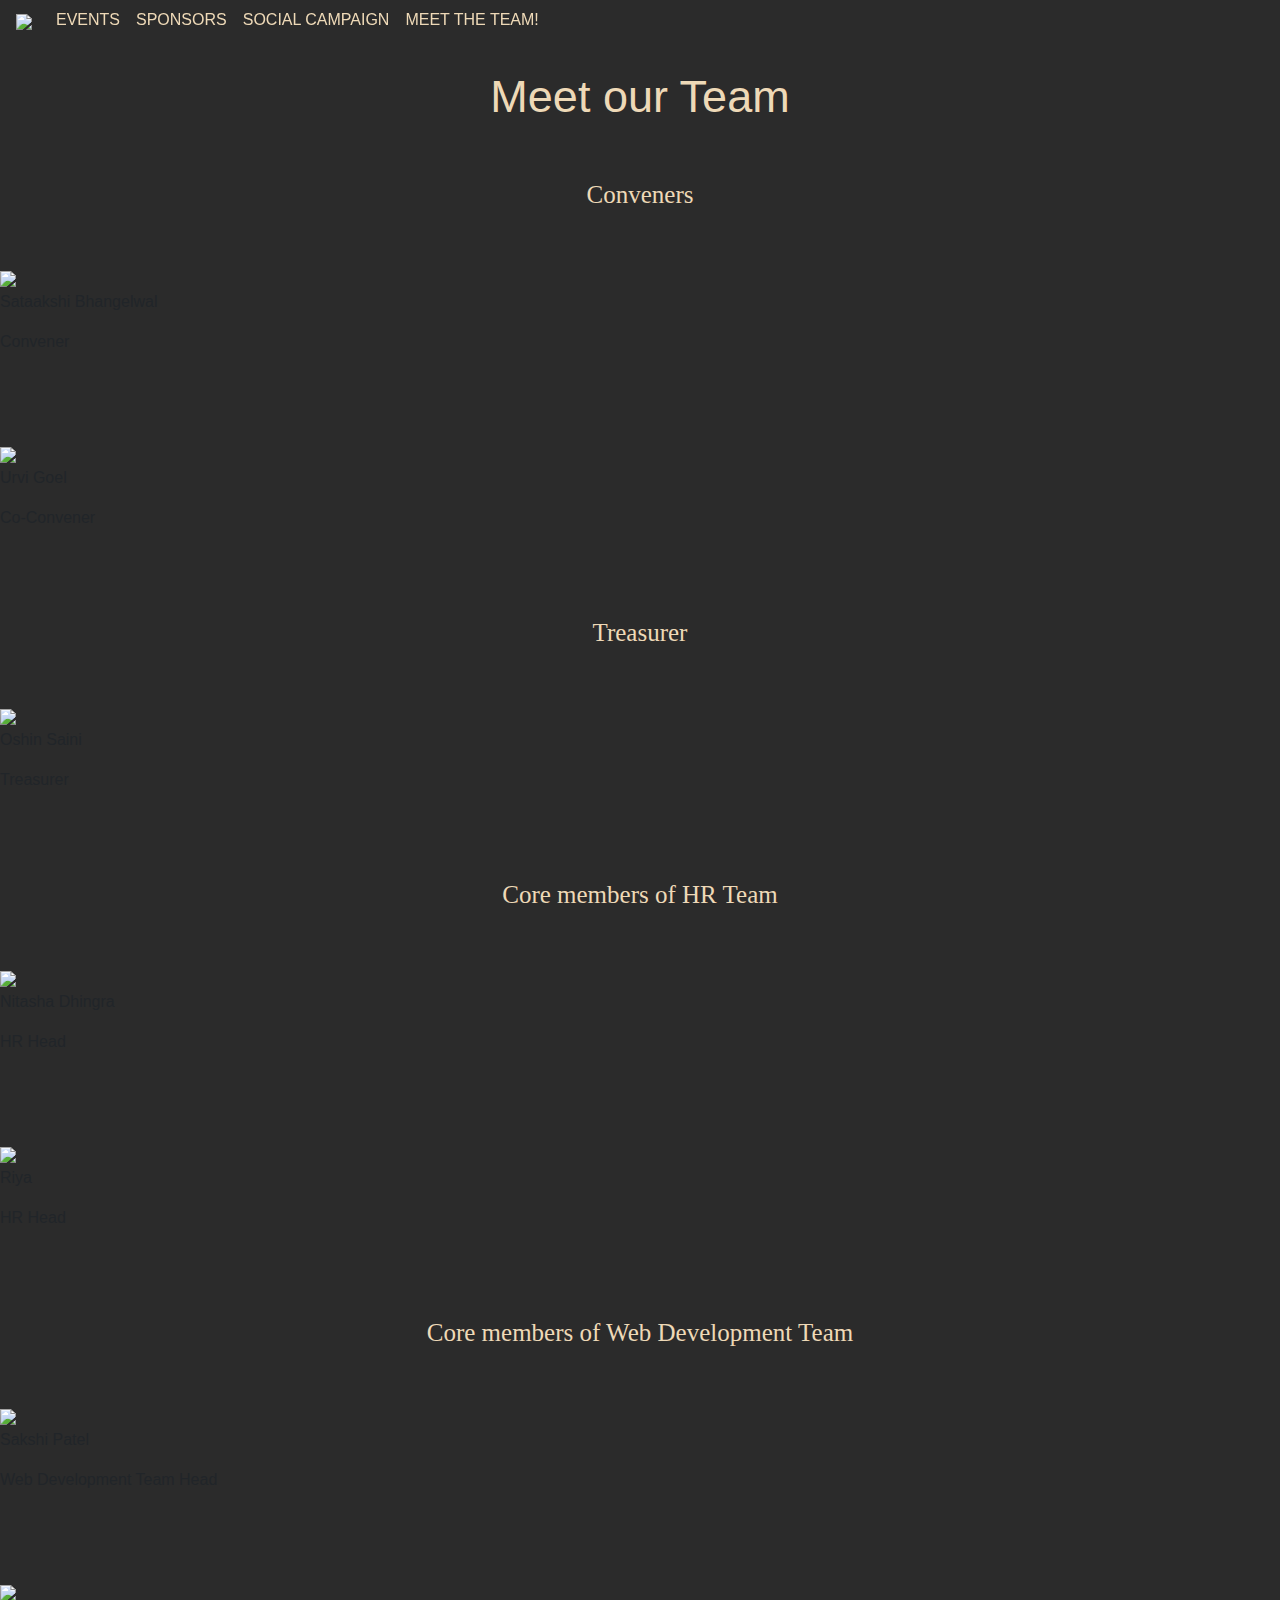
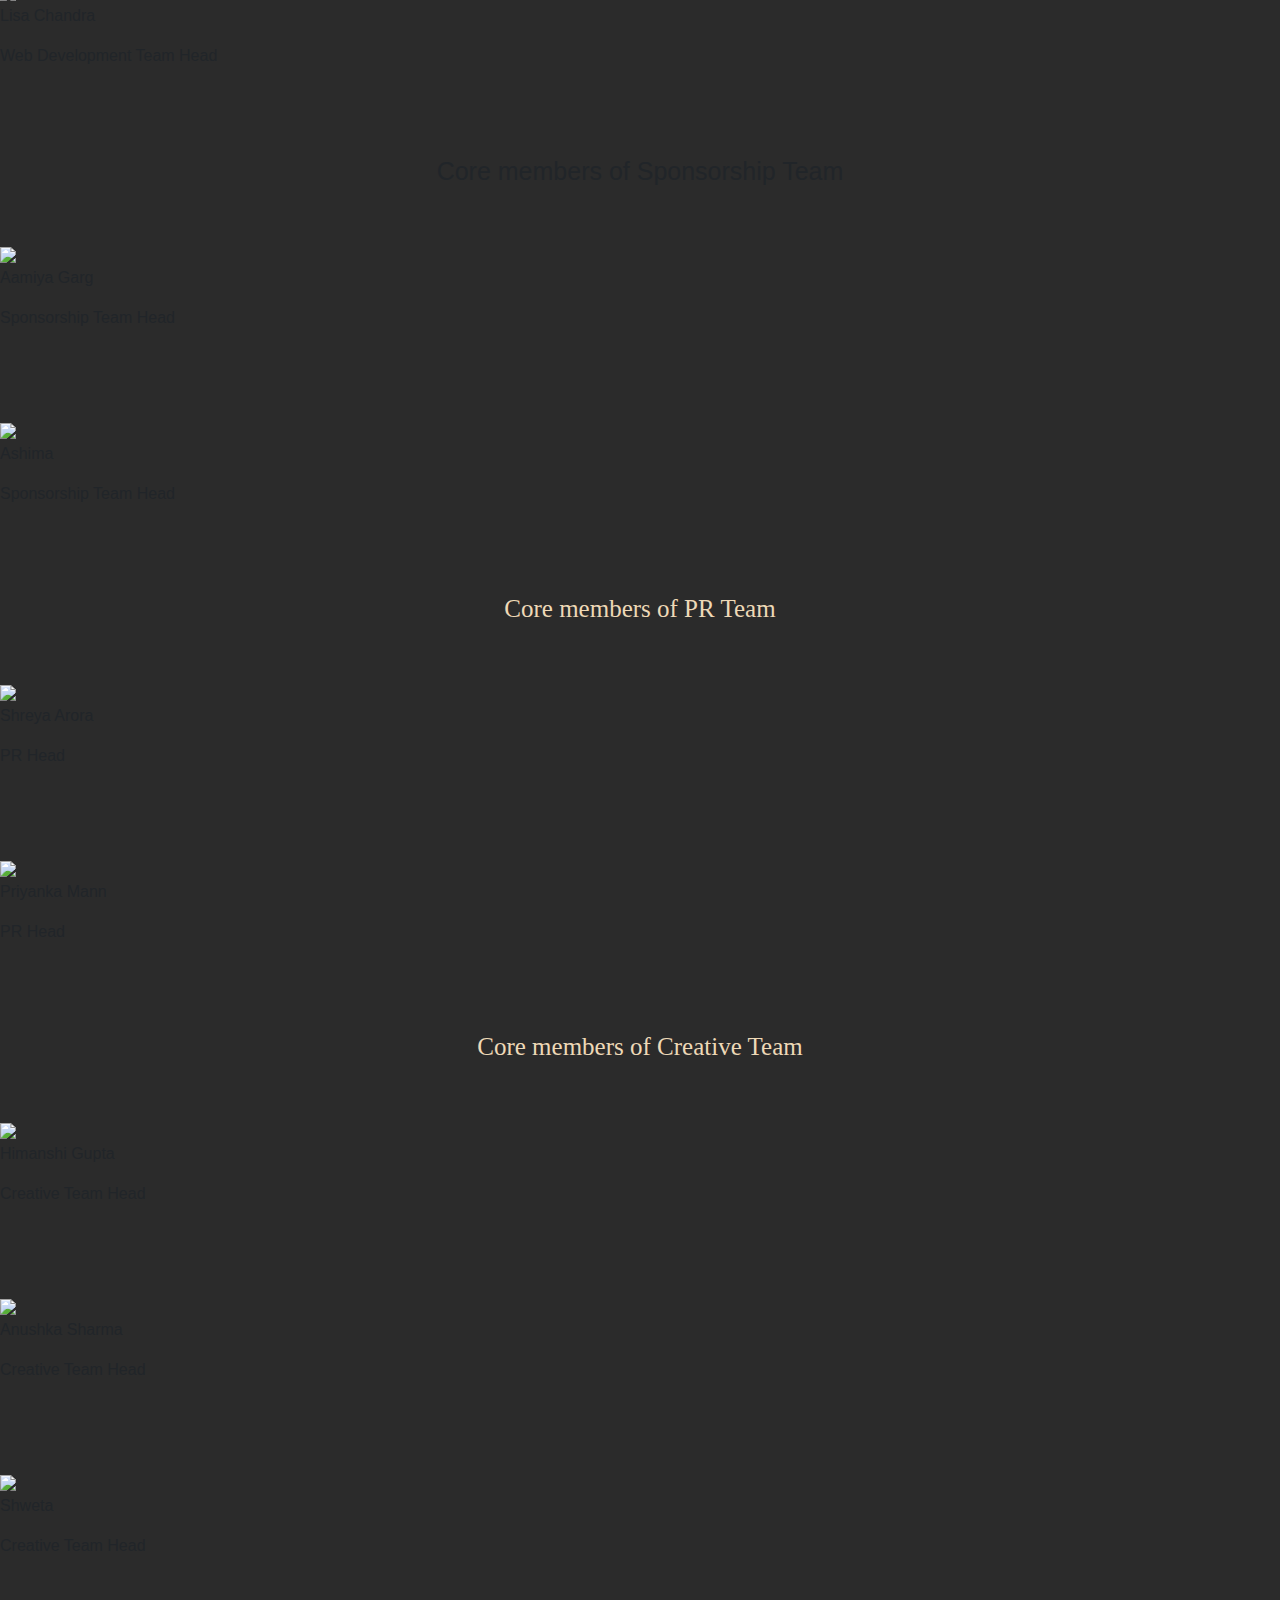
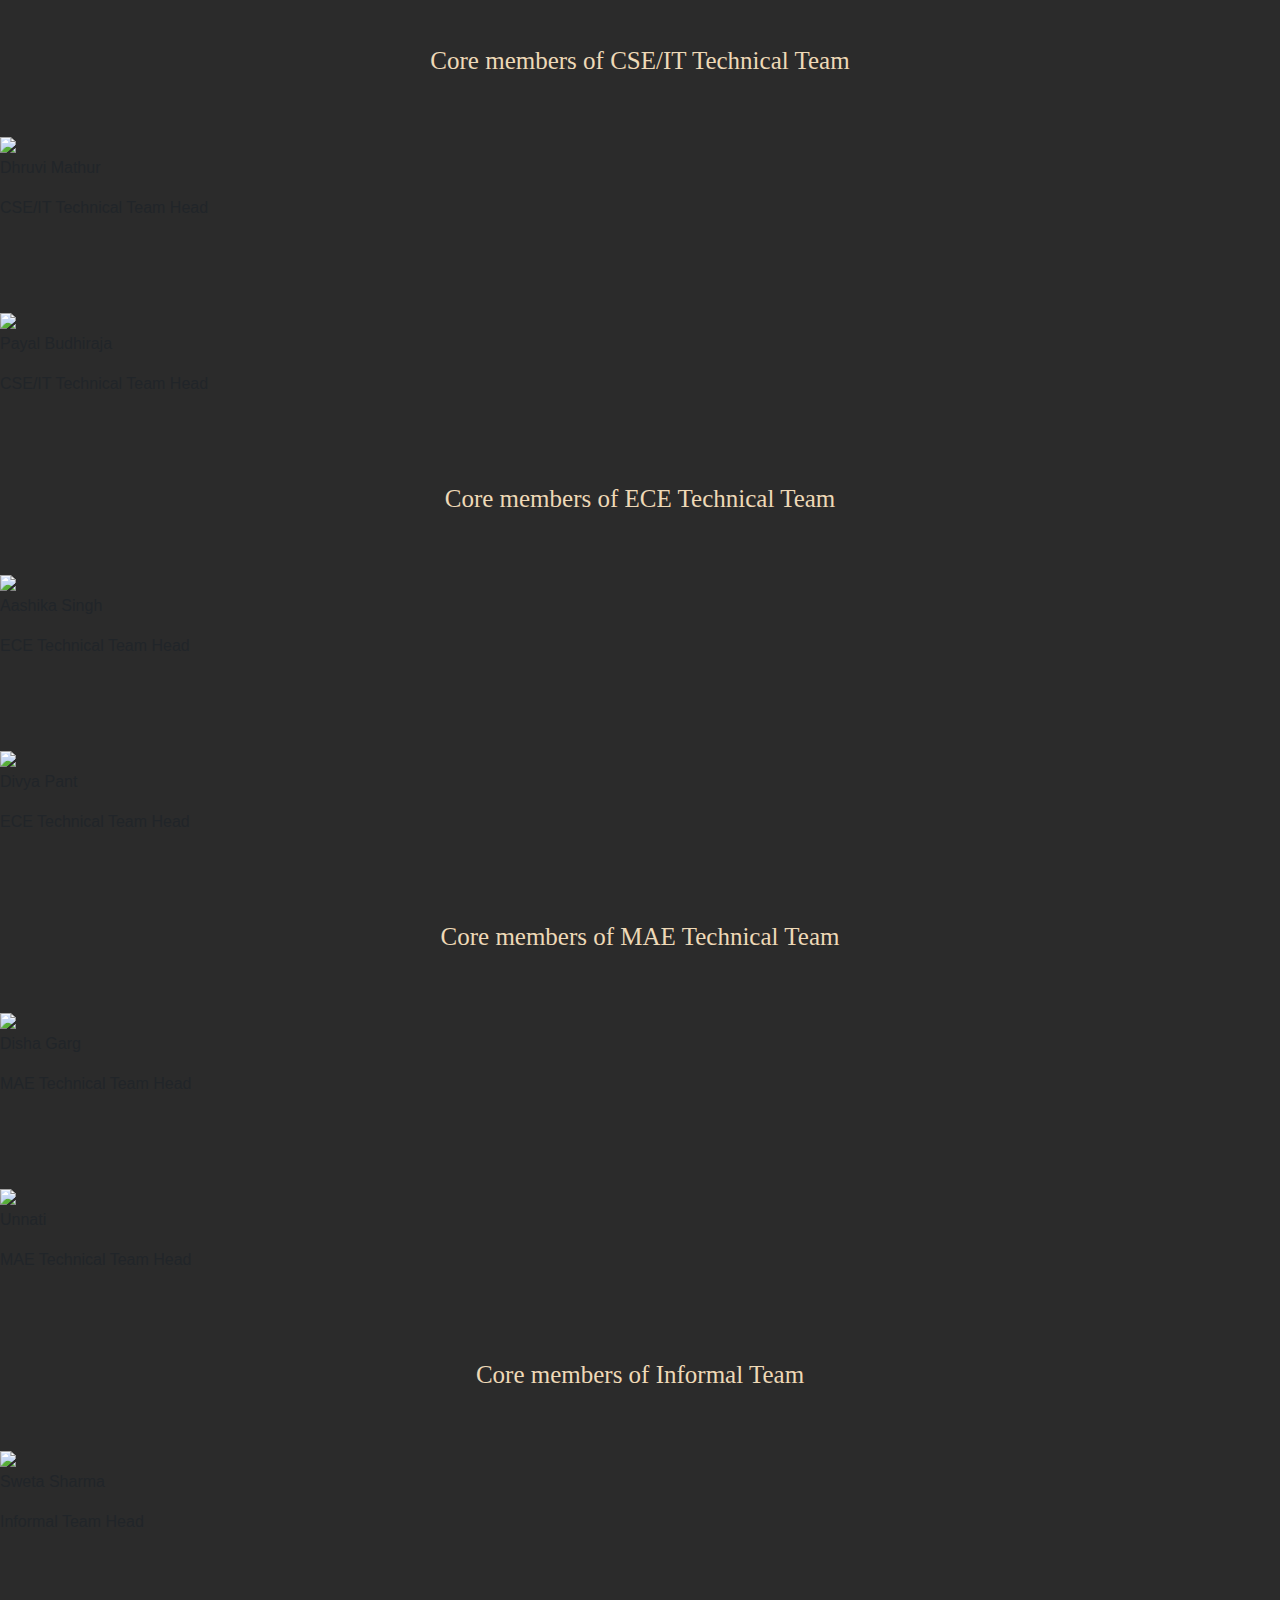
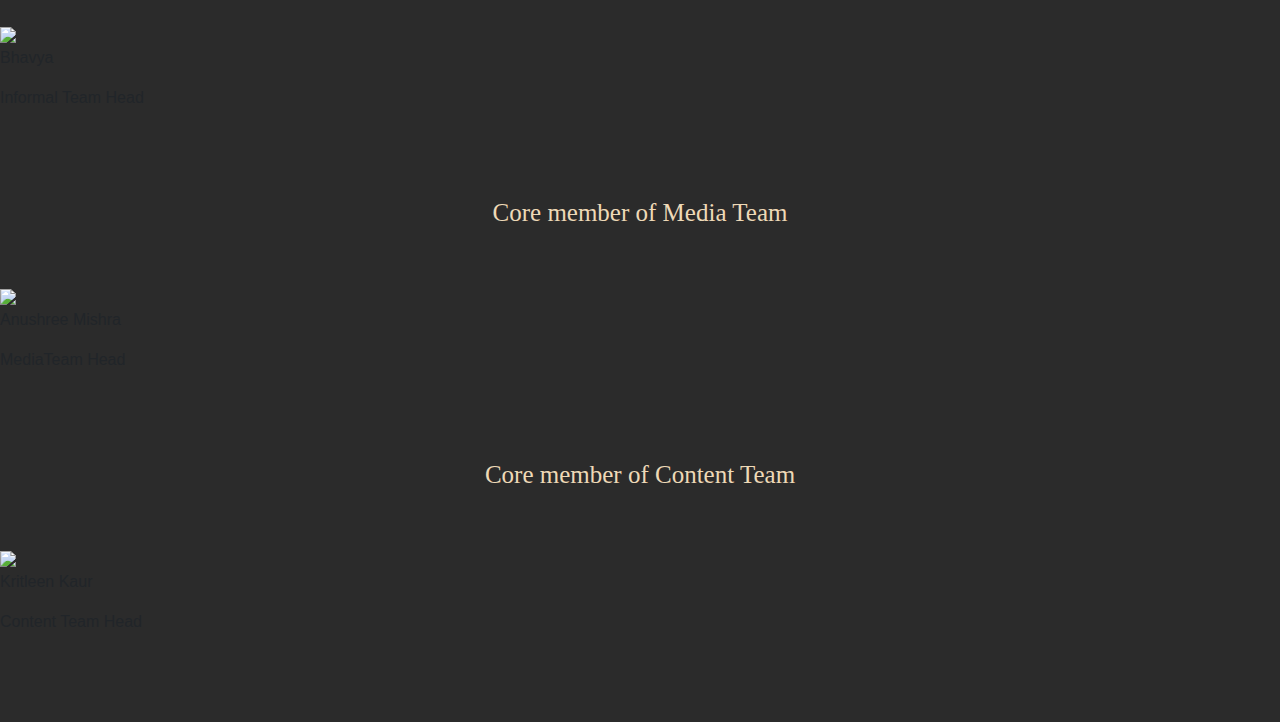
==== innerve-front-page-master/final-innerve/combined-Nikita-Amisha/MeetOurTeam/index.html @ 99c41684 "Update index.html" ====
<!DOCTYPE html>
<html lang="en" dir="ltr">

<head>
    <meta charset="utf-8">
    <meta name="viewport" content="width=device-width, initial-scale=1">
    <title>Innerve-2020</title>

    <link rel="stylesheet" href="public/meetourteam/css/base.css">
    <link rel="stylesheet" href="https://maxcdn.bootstrapcdn.com/bootstrap/4.0.0/css/bootstrap.min.css" integrity="sha384-Gn5384xqQ1aoWXA+058RXPxPg6fy4IWvTNh0E263XmFcJlSAwiGgFAW/dAiS6JXm" crossorigin="anonymous">
    <script src="https://code.jquery.com/jquery-3.2.1.slim.min.js" integrity="sha384-KJ3o2DKtIkvYIK3UENzmM7KCkRr/rE9/Qpg6aAZGJwFDMVNA/GpGFF93hXpG5KkN" crossorigin="anonymous"></script>
<script src="https://cdnjs.cloudflare.com/ajax/libs/popper.js/1.12.9/umd/popper.min.js" integrity="sha384-ApNbgh9B+Y1QKtv3Rn7W3mgPxhU9K/ScQsAP7hUibX39j7fakFPskvXusvfa0b4Q" crossorigin="anonymous"></script>
<script src="https://maxcdn.bootstrapcdn.com/bootstrap/4.0.0/js/bootstrap.min.js" integrity="sha384-JZR6Spejh4U02d8jOt6vLEHfe/JQGiRRSQQxSfFWpi1MquVdAyjUar5+76PVCmYl" crossorigin="anonymous"></script>
<link href="https://fonts.googleapis.com/css2?family=Merienda+One&family=Sansita+Swashed:wght@300&display=swap" rel="stylesheet">
    <link rel="stylesheet" href="./public/navbar/css/nav.css">
</head>

<body style="background-color: #2b2b2b">

    <nav id="mainNavbar" class="navbar navbar-dark navbar-expand-xl py-0 fixed-top">
        <!-- <a href="#" class="navbar-brand">CANDY</a> -->
        <a href="./landing.html" class="navbar-brand logo">
            <img src="./public/navbar/img/innerve_logo.png">
        </a>
        <button class="navbar-toggler" data-toggle="collapse" data-target="#navLinks" aria-label="Toggle navigation">
            <span class="navbar-toggler-icon"></span>
        </button>
        <div class="collapse navbar-collapse" id="navLinks">
            <ul class="navbar-nav">
                <li class="nav-item">
                    <a href="./events.html" class="nav-link" style="color: #eed9b7">EVENTS</a>
                </li>
                <!-- <li class="nav-item">
            <a href="/register" class="nav-link"  style="color: #eed9b7">REGISTER</a>
          </li>
          <li class="nav-item">
            <a href="/gallery" class="nav-link"  style="color: #eed9b7">GALLERY</a>
          </li> -->
                <li class="nav-item">
                    <a href="./sponsors.html" class="nav-link" style="color: #eed9b7">SPONSORS</a>
                </li>
                <!-- <li class="nav-item">
            <a href="/schedule" class="nav-link"  style="color: #eed9b7">SCHEDULE</a>
          </li> -->
                <li class="nav-item">
                    <a href="./social-campaign.html" class="nav-link" style="color: #eed9b7">SOCIAL CAMPAIGN</a>
                </li>
                <li class="nav-item">
                    <a href="./meet-the-team.html" class="nav-link" style="color: #eed9b7">MEET THE TEAM!</a>
                </li>
            </ul>
        </div>
    </nav>

<h1 style="font-size: 45px; color: #eed9b7; margin-top: 70px; text-align: center">Meet our Team</h1><br><br>
<h1 style="font-size: 25px; color: #eed9b7; font-family: 'Merienda One', cursive; text-align: center">Conveners</h1><br><br>



<div id="f1_container">
<div id="f1_card" class="shadow">
  <div class="front face">
    <img style="width: 250; height: 350px; background-position: center" src="public/meetourteam/img/1.jpg"/>
  </div>
  <div class="back face center">
    <p>Sataakshi Bhangelwal</p>
    <p>Convener</p>
  </div>
</div>
</div>
<br><br><br>
<div id="f1_container">
<div id="f1_card" class="shadow">
  <div class="front face">
    <img style="width: 250; height: 350px; background-position: center" src="public/meetourteam/img/2.JPG"/>
  </div>
  <div class="back face center">
    <p>Urvi Goel</p>
    <p>Co-Convener</p>
  </div>
</div>
</div>
<br><br><br>
<h1 style="font-size: 25px; color: #eed9b7; font-family: 'Merienda One', cursive;  text-align: center">Treasurer</h1><br><br>

<div id="f1_container">
<div id="f1_card" class="shadow">
  <div class="front face">
    <img style="width: 250; height: 350px; background-position: center" src="public/meetourteam/img/6.jpg"/>
  </div>
  <div class="back face center">
    <p>Oshin Saini</p>
    <p>Treasurer</p>
  </div>
</div>
</div>
<br><br><br>
<h1 style="font-size: 25px; color: #eed9b7; font-family: 'Merienda One', cursive;  text-align: center">Core members of HR Team</h1><br><br>
<div id="f1_container">
<div id="f1_card" class="shadow">
  <div class="front face">
    <img style="width: 250; height: 350px; background-position: center" src="public/meetourteam/img/5.jpg"/>
  </div>
  <div class="back face center">
    <p>Nitasha Dhingra</p>
    <p>HR Head</p>
  </div>
</div>
</div>
<br><br><br>
<div id="f1_container">
<div id="f1_card" class="shadow">
  <div class="front face">
    <img style="width: 250; height: 350px; background-position: center" src="public/meetourteam/img/7.jpg"/>
  </div>
  <div class="back face center">
    <p>Riya</p>
    <p>HR Head</p>
  </div>
</div>
</div>
<br><br><br>
<h1 style="font-size: 25px; color: #eed9b7; font-family: 'Merienda One', cursive;  text-align: center">Core members of Web Development Team</h1><br><br>
<div id="f1_container">
<div id="f1_card" class="shadow">
  <div class="front face">
    <img style="width: 250; height: 350px; background-position: center" src="public/meetourteam/img/01.jpg"/>
  </div>
  <div class="back face center">
    <p>Sakshi Patel</p>
    <p>Web Development Team Head</p>
  </div>
</div>
</div>
<br><br><br>
<div id="f1_container">
<div id="f1_card" class="shadow">
  <div class="front face">
    <img style="width: 250; height: 350px; background-position: center" src="public/meetourteam/img/4.jpeg"/>
  </div>
  <div class="back face center">
    <p>Lisa Chandra</p>
    <p>Web Development Team Head</p>
  </div>
</div>
</div>
<br><br><br>
<h1 style="font-size: 25px; color: #eed9b7 font-family: 'Merienda One', cursive; ; text-align: center">Core members of Sponsorship Team</h1><br><br>
<div id="f1_container">
<div id="f1_card" class="shadow">
  <div class="front face">
    <img style="width: 250; height: 350px; background-position: center" src="public/meetourteam/img/10.jpg"/>
  </div>
  <div class="back face center">
    <p>Aamiya Garg</p>
    <p>Sponsorship Team Head</p>
  </div>
</div>
</div>
<br><br><br>
<div id="f1_container">
<div id="f1_card" class="shadow">
  <div class="front face">
    <img style="width: 250; height: 350px; background-position: center" src="public/meetourteam/img/11.jpg"/>
  </div>
  <div class="back face center">
    <p>Ashima</p>
    <p>Sponsorship Team Head</p>
  </div>
</div>
</div>
<br><br><br>
<h1 style="font-size: 25px; color: #eed9b7; font-family: 'Merienda One', cursive;  text-align: center">Core members of PR Team</h1><br><br>
<div id="f1_container">
<div id="f1_card" class="shadow">
  <div class="front face">
    <img style="width: 250; height: 350px; background-position: center" src="public/meetourteam/img/8.jpg"/>
  </div>
  <div class="back face center">
    <p>Shreya Arora</p>
    <p>PR Head</p>
  </div>
</div>
</div>
<br><br><br>
<div id="f1_container">
<div id="f1_card" class="shadow">
  <div class="front face">
    <img style="width: 250; height: 350px; background-position: center" src="public/meetourteam/img/9.jpg"/>
  </div>
  <div class="back face center">
    <p>Priyanka Mann</p>
    <p>PR Head</p>
  </div>
</div>
</div>
<br><br><br>
<h1 style="font-size: 25px; color: #eed9b7; font-family: 'Merienda One', cursive;  text-align: center">Core members of Creative Team</h1><br><br>
<div id="f1_container">
<div id="f1_card" class="shadow">
  <div class="front face">
    <img style="width: 250; height: 350px; background-position: center" src="public/meetourteam/img/16.jpeg"/>
  </div>
  <div class="back face center">
    <p>Himanshi Gupta</p>
    <p>Creative Team Head</p>
  </div>
</div>
</div>
<br><br><br>
<div id="f1_container">
<div id="f1_card" class="shadow">
  <div class="front face">
    <img style="width: 250; height: 350px; background-position: center" src="public/meetourteam/img/14.jpg"/>
  </div>
  <div class="back face center">
    <p>Anushka Sharma</p>
    <p>Creative Team Head</p>
  </div>
</div>
</div>
<br><br><br>
<div id="f1_container">
<div id="f1_card" class="shadow">
  <div class="front face">
    <img style="width: 250; height: 350px; background-position: center" src="public/meetourteam/img/15.jpg"/>
  </div>
  <div class="back face center">
    <p>Shweta</p>
    <p>Creative Team Head</p>
  </div>
</div>
</div>
<br><br><br>
<h1 style="font-size: 25px; color: #eed9b7; font-family: 'Merienda One', cursive;  text-align: center">Core members of CSE/IT Technical Team</h1><br><br>
<div id="f1_container">
<div id="f1_card" class="shadow">
  <div class="front face">
    <img style="width: 250; height: 350px; background-position: center" src="public/meetourteam/img/17.jpeg"/>
  </div>
  <div class="back face center">
    <p>Dhruvi Mathur</p>
    <p>CSE/IT Technical Team Head</p>
  </div>
</div>
</div>
<br><br><br>

<div id="f1_container">
<div id="f1_card" class="shadow">
  <div class="front face">
    <img style="width: 250; height: 350px; background-position: center" src="public/meetourteam/img/18.jpg"/>
  </div>
  <div class="back face center">
    <p>Payal Budhiraja</p>
    <p>CSE/IT Technical Team Head</p>
  </div>
</div>
</div>
<br><br><br>
<h1 style="font-size: 25px; color: #eed9b7; font-family: 'Merienda One', cursive;  text-align: center">Core members of ECE Technical Team</h1><br><br>

<div id="f1_container">
<div id="f1_card" class="shadow">
  <div class="front face">
    <img style="width: 250; height: 350px; background-position: center" src="public/meetourteam/img/20.jpg"/>
  </div>
  <div class="back face center">
    <p>Aashika Singh</p>
    <p>ECE Technical Team Head</p>
  </div>
</div>
</div>
<br><br><br>
<div id="f1_container">
<div id="f1_card" class="shadow">
  <div class="front face">
    <img style="width: 250; height: 350px; background-position: center" src="public/meetourteam/img/19.jpg"/>
  </div>
  <div class="back face center">
    <p>Divya Pant</p>
    <p>ECE Technical Team Head</p>
  </div>
</div>
</div>
<br><br><br>
<h1 style="font-size: 25px; color: #eed9b7; font-family: 'Merienda One', cursive;  text-align: center">Core members of MAE Technical Team</h1><br><br>
<div id="f1_container">
<div id="f1_card" class="shadow">
  <div class="front face">
    <img style="width: 250; height: 350px; background-position: center" src="public/meetourteam/img/21.jpg"/>
  </div>
  <div class="back face center">
    <p>Disha Garg</p>
    <p>MAE Technical Team Head</p>
  </div>
</div>
</div>
<br><br><br>
<div id="f1_container">
<div id="f1_card" class="shadow">
  <div class="front face">
    <img style="width: 250; height: 350px; background-position: center" src="public/meetourteam/img/22.jpg"/>
  </div>
  <div class="back face center">
    <p>Unnati</p>
    <p>MAE Technical Team Head</p>
  </div>
</div>
</div>
<br><br><br>
<h1 style="font-size: 25px; color: #eed9b7; font-family: 'Merienda One', cursive;  text-align: center">Core members of Informal Team</h1><br><br>
<div id="f1_container">
<div id="f1_card" class="shadow">
  <div class="front face">
    <img style="width: 250; height: 350px; background-position: center" src="public/meetourteam/img/12.jpg"/>
  </div>
  <div class="back face center">
    <p>Sweta Sharma</p>
    <p>Informal Team Head</p>
  </div>
</div>
</div>
<br><br><br>
<div id="f1_container">
<div id="f1_card" class="shadow">
  <div class="front face">
    <img style="width: 250; height: 350px; background-position: center" src="public/meetourteam/img/13.JPG"/>
  </div>
  <div class="back face center">
    <p>Bhavya</p>
    <p>Informal Team Head</p>
  </div>
</div>
</div>
<br><br><br>
<h1 style="font-size: 25px; color: #eed9b7; font-family: 'Merienda One', cursive;  text-align: center">Core member of Media Team</h1><br><br>
<div id="f1_container">
<div id="f1_card" class="shadow">
  <div class="front face">
    <img style="width: 250; height: 350px; background-position: center" src="public/meetourteam/img/24.jpeg"/>
  </div>
  <div class="back face center">
    <p>Anushree Mishra</p>
    <p>MediaTeam Head</p>
  </div>
</div>
</div>
<br><br><br>
<h1 style="font-size: 25px; color: #eed9b7; font-family: 'Merienda One', cursive;  text-align: center">Core member of Content Team</h1><br><br>
<div id="f1_container">
<div id="f1_card" class="shadow">
  <div class="front face">
    <img style="width: 250; height: 350px; background-position: center" src="public/meetourteam/img/23.jpg"/>
  </div>
  <div class="back face center">
    <p>Kritleen Kaur</p>
    <p>Content Team Head</p>
  </div>
</div>
</div>
<br><br><br>


</body>

</html>
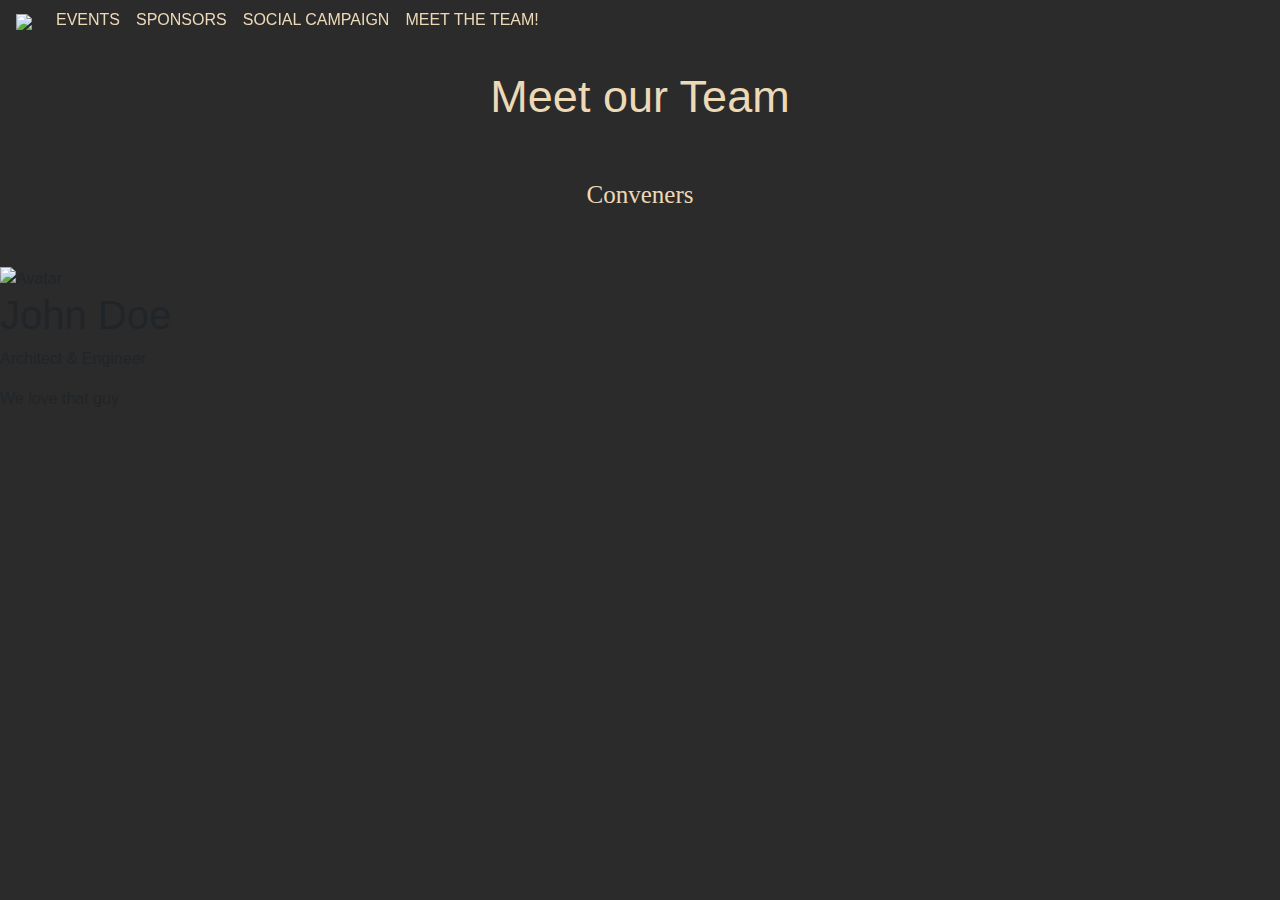
==== commit d28be641: "Update index.html" ====
--- a/innerve-front-page-master/final-innerve/combined-Nikita-Amisha/MeetOurTeam/index.html
+++ b/innerve-front-page-master/final-innerve/combined-Nikita-Amisha/MeetOurTeam/index.html
@@ -55,313 +55,18 @@
 <h1 style="font-size: 45px; color: #eed9b7; margin-top: 70px; text-align: center">Meet our Team</h1><br><br>
 <h1 style="font-size: 25px; color: #eed9b7; font-family: 'Merienda One', cursive; text-align: center">Conveners</h1><br><br>
 
-
-
-<div id="f1_container">
-<div id="f1_card" class="shadow">
-  <div class="front face">
-    <img style="width: 250; height: 350px; background-position: center" src="public/meetourteam/img/1.jpg"/>
-  </div>
-  <div class="back face center">
-    <p>Sataakshi Bhangelwal</p>
-    <p>Convener</p>
+<div class="flip-card">
+  <div class="flip-card-inner">
+    <div class="flip-card-front">
+      <img src="public/meetourteam/img/1.jpg" alt="Avatar" style="width:300px;height:300px;">
+    </div>
+    <div class="flip-card-back">
+      <h1>John Doe</h1>
+      <p>Architect & Engineer</p>
+      <p>We love that guy</p>
+    </div>
   </div>
 </div>
-</div>
-<br><br><br>
-<div id="f1_container">
-<div id="f1_card" class="shadow">
-  <div class="front face">
-    <img style="width: 250; height: 350px; background-position: center" src="public/meetourteam/img/2.JPG"/>
-  </div>
-  <div class="back face center">
-    <p>Urvi Goel</p>
-    <p>Co-Convener</p>
-  </div>
-</div>
-</div>
-<br><br><br>
-<h1 style="font-size: 25px; color: #eed9b7; font-family: 'Merienda One', cursive;  text-align: center">Treasurer</h1><br><br>
-
-<div id="f1_container">
-<div id="f1_card" class="shadow">
-  <div class="front face">
-    <img style="width: 250; height: 350px; background-position: center" src="public/meetourteam/img/6.jpg"/>
-  </div>
-  <div class="back face center">
-    <p>Oshin Saini</p>
-    <p>Treasurer</p>
-  </div>
-</div>
-</div>
-<br><br><br>
-<h1 style="font-size: 25px; color: #eed9b7; font-family: 'Merienda One', cursive;  text-align: center">Core members of HR Team</h1><br><br>
-<div id="f1_container">
-<div id="f1_card" class="shadow">
-  <div class="front face">
-    <img style="width: 250; height: 350px; background-position: center" src="public/meetourteam/img/5.jpg"/>
-  </div>
-  <div class="back face center">
-    <p>Nitasha Dhingra</p>
-    <p>HR Head</p>
-  </div>
-</div>
-</div>
-<br><br><br>
-<div id="f1_container">
-<div id="f1_card" class="shadow">
-  <div class="front face">
-    <img style="width: 250; height: 350px; background-position: center" src="public/meetourteam/img/7.jpg"/>
-  </div>
-  <div class="back face center">
-    <p>Riya</p>
-    <p>HR Head</p>
-  </div>
-</div>
-</div>
-<br><br><br>
-<h1 style="font-size: 25px; color: #eed9b7; font-family: 'Merienda One', cursive;  text-align: center">Core members of Web Development Team</h1><br><br>
-<div id="f1_container">
-<div id="f1_card" class="shadow">
-  <div class="front face">
-    <img style="width: 250; height: 350px; background-position: center" src="public/meetourteam/img/01.jpg"/>
-  </div>
-  <div class="back face center">
-    <p>Sakshi Patel</p>
-    <p>Web Development Team Head</p>
-  </div>
-</div>
-</div>
-<br><br><br>
-<div id="f1_container">
-<div id="f1_card" class="shadow">
-  <div class="front face">
-    <img style="width: 250; height: 350px; background-position: center" src="public/meetourteam/img/4.jpeg"/>
-  </div>
-  <div class="back face center">
-    <p>Lisa Chandra</p>
-    <p>Web Development Team Head</p>
-  </div>
-</div>
-</div>
-<br><br><br>
-<h1 style="font-size: 25px; color: #eed9b7 font-family: 'Merienda One', cursive; ; text-align: center">Core members of Sponsorship Team</h1><br><br>
-<div id="f1_container">
-<div id="f1_card" class="shadow">
-  <div class="front face">
-    <img style="width: 250; height: 350px; background-position: center" src="public/meetourteam/img/10.jpg"/>
-  </div>
-  <div class="back face center">
-    <p>Aamiya Garg</p>
-    <p>Sponsorship Team Head</p>
-  </div>
-</div>
-</div>
-<br><br><br>
-<div id="f1_container">
-<div id="f1_card" class="shadow">
-  <div class="front face">
-    <img style="width: 250; height: 350px; background-position: center" src="public/meetourteam/img/11.jpg"/>
-  </div>
-  <div class="back face center">
-    <p>Ashima</p>
-    <p>Sponsorship Team Head</p>
-  </div>
-</div>
-</div>
-<br><br><br>
-<h1 style="font-size: 25px; color: #eed9b7; font-family: 'Merienda One', cursive;  text-align: center">Core members of PR Team</h1><br><br>
-<div id="f1_container">
-<div id="f1_card" class="shadow">
-  <div class="front face">
-    <img style="width: 250; height: 350px; background-position: center" src="public/meetourteam/img/8.jpg"/>
-  </div>
-  <div class="back face center">
-    <p>Shreya Arora</p>
-    <p>PR Head</p>
-  </div>
-</div>
-</div>
-<br><br><br>
-<div id="f1_container">
-<div id="f1_card" class="shadow">
-  <div class="front face">
-    <img style="width: 250; height: 350px; background-position: center" src="public/meetourteam/img/9.jpg"/>
-  </div>
-  <div class="back face center">
-    <p>Priyanka Mann</p>
-    <p>PR Head</p>
-  </div>
-</div>
-</div>
-<br><br><br>
-<h1 style="font-size: 25px; color: #eed9b7; font-family: 'Merienda One', cursive;  text-align: center">Core members of Creative Team</h1><br><br>
-<div id="f1_container">
-<div id="f1_card" class="shadow">
-  <div class="front face">
-    <img style="width: 250; height: 350px; background-position: center" src="public/meetourteam/img/16.jpeg"/>
-  </div>
-  <div class="back face center">
-    <p>Himanshi Gupta</p>
-    <p>Creative Team Head</p>
-  </div>
-</div>
-</div>
-<br><br><br>
-<div id="f1_container">
-<div id="f1_card" class="shadow">
-  <div class="front face">
-    <img style="width: 250; height: 350px; background-position: center" src="public/meetourteam/img/14.jpg"/>
-  </div>
-  <div class="back face center">
-    <p>Anushka Sharma</p>
-    <p>Creative Team Head</p>
-  </div>
-</div>
-</div>
-<br><br><br>
-<div id="f1_container">
-<div id="f1_card" class="shadow">
-  <div class="front face">
-    <img style="width: 250; height: 350px; background-position: center" src="public/meetourteam/img/15.jpg"/>
-  </div>
-  <div class="back face center">
-    <p>Shweta</p>
-    <p>Creative Team Head</p>
-  </div>
-</div>
-</div>
-<br><br><br>
-<h1 style="font-size: 25px; color: #eed9b7; font-family: 'Merienda One', cursive;  text-align: center">Core members of CSE/IT Technical Team</h1><br><br>
-<div id="f1_container">
-<div id="f1_card" class="shadow">
-  <div class="front face">
-    <img style="width: 250; height: 350px; background-position: center" src="public/meetourteam/img/17.jpeg"/>
-  </div>
-  <div class="back face center">
-    <p>Dhruvi Mathur</p>
-    <p>CSE/IT Technical Team Head</p>
-  </div>
-</div>
-</div>
-<br><br><br>
-
-<div id="f1_container">
-<div id="f1_card" class="shadow">
-  <div class="front face">
-    <img style="width: 250; height: 350px; background-position: center" src="public/meetourteam/img/18.jpg"/>
-  </div>
-  <div class="back face center">
-    <p>Payal Budhiraja</p>
-    <p>CSE/IT Technical Team Head</p>
-  </div>
-</div>
-</div>
-<br><br><br>
-<h1 style="font-size: 25px; color: #eed9b7; font-family: 'Merienda One', cursive;  text-align: center">Core members of ECE Technical Team</h1><br><br>
-
-<div id="f1_container">
-<div id="f1_card" class="shadow">
-  <div class="front face">
-    <img style="width: 250; height: 350px; background-position: center" src="public/meetourteam/img/20.jpg"/>
-  </div>
-  <div class="back face center">
-    <p>Aashika Singh</p>
-    <p>ECE Technical Team Head</p>
-  </div>
-</div>
-</div>
-<br><br><br>
-<div id="f1_container">
-<div id="f1_card" class="shadow">
-  <div class="front face">
-    <img style="width: 250; height: 350px; background-position: center" src="public/meetourteam/img/19.jpg"/>
-  </div>
-  <div class="back face center">
-    <p>Divya Pant</p>
-    <p>ECE Technical Team Head</p>
-  </div>
-</div>
-</div>
-<br><br><br>
-<h1 style="font-size: 25px; color: #eed9b7; font-family: 'Merienda One', cursive;  text-align: center">Core members of MAE Technical Team</h1><br><br>
-<div id="f1_container">
-<div id="f1_card" class="shadow">
-  <div class="front face">
-    <img style="width: 250; height: 350px; background-position: center" src="public/meetourteam/img/21.jpg"/>
-  </div>
-  <div class="back face center">
-    <p>Disha Garg</p>
-    <p>MAE Technical Team Head</p>
-  </div>
-</div>
-</div>
-<br><br><br>
-<div id="f1_container">
-<div id="f1_card" class="shadow">
-  <div class="front face">
-    <img style="width: 250; height: 350px; background-position: center" src="public/meetourteam/img/22.jpg"/>
-  </div>
-  <div class="back face center">
-    <p>Unnati</p>
-    <p>MAE Technical Team Head</p>
-  </div>
-</div>
-</div>
-<br><br><br>
-<h1 style="font-size: 25px; color: #eed9b7; font-family: 'Merienda One', cursive;  text-align: center">Core members of Informal Team</h1><br><br>
-<div id="f1_container">
-<div id="f1_card" class="shadow">
-  <div class="front face">
-    <img style="width: 250; height: 350px; background-position: center" src="public/meetourteam/img/12.jpg"/>
-  </div>
-  <div class="back face center">
-    <p>Sweta Sharma</p>
-    <p>Informal Team Head</p>
-  </div>
-</div>
-</div>
-<br><br><br>
-<div id="f1_container">
-<div id="f1_card" class="shadow">
-  <div class="front face">
-    <img style="width: 250; height: 350px; background-position: center" src="public/meetourteam/img/13.JPG"/>
-  </div>
-  <div class="back face center">
-    <p>Bhavya</p>
-    <p>Informal Team Head</p>
-  </div>
-</div>
-</div>
-<br><br><br>
-<h1 style="font-size: 25px; color: #eed9b7; font-family: 'Merienda One', cursive;  text-align: center">Core member of Media Team</h1><br><br>
-<div id="f1_container">
-<div id="f1_card" class="shadow">
-  <div class="front face">
-    <img style="width: 250; height: 350px; background-position: center" src="public/meetourteam/img/24.jpeg"/>
-  </div>
-  <div class="back face center">
-    <p>Anushree Mishra</p>
-    <p>MediaTeam Head</p>
-  </div>
-</div>
-</div>
-<br><br><br>
-<h1 style="font-size: 25px; color: #eed9b7; font-family: 'Merienda One', cursive;  text-align: center">Core member of Content Team</h1><br><br>
-<div id="f1_container">
-<div id="f1_card" class="shadow">
-  <div class="front face">
-    <img style="width: 250; height: 350px; background-position: center" src="public/meetourteam/img/23.jpg"/>
-  </div>
-  <div class="back face center">
-    <p>Kritleen Kaur</p>
-    <p>Content Team Head</p>
-  </div>
-</div>
-</div>
-<br><br><br>
-
-
 </body>
 
 </html>
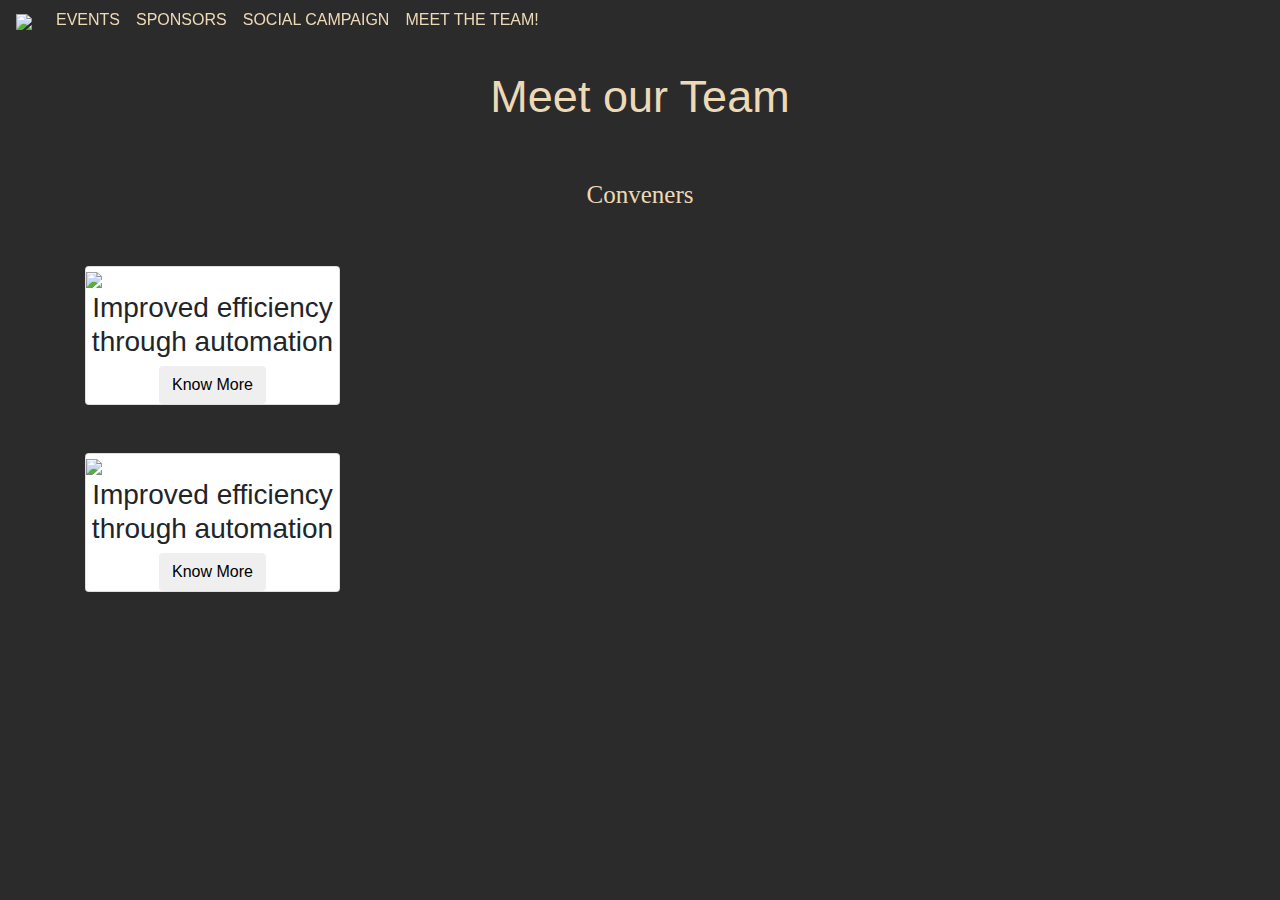
==== commit de277671: "Update index.html" ====
--- a/innerve-front-page-master/final-innerve/combined-Nikita-Amisha/MeetOurTeam/index.html
+++ b/innerve-front-page-master/final-innerve/combined-Nikita-Amisha/MeetOurTeam/index.html
@@ -55,18 +55,53 @@
 <h1 style="font-size: 45px; color: #eed9b7; margin-top: 70px; text-align: center">Meet our Team</h1><br><br>
 <h1 style="font-size: 25px; color: #eed9b7; font-family: 'Merienda One', cursive; text-align: center">Conveners</h1><br><br>
 
-<div class="flip-card">
-  <div class="flip-card-inner">
-    <div class="flip-card-front">
-      <img src="public/meetourteam/img/1.jpg" alt="Avatar" style="width:300px;height:300px;">
+<div class="container">
+<div class="row">
+<div class="col-sm-3">
+      <div class="flip">
+        <div class="card"> 
+          <div class="face front"> 
+            <div class="inner">   
+              <img src="https://images.pexels.com/photos/1023756/pexels-photo-1023756.jpeg?auto=compress&cs=tinysrgb&h=650&w=940">
+            </div>
+          </div> 
+          <div class="face back"> 
+            <div class="inner text-center"> 
+              <h3>Improved efficiency through automation</h3>
+              <button type="button" class="btn btn-default">Know More</button>
+            </div>
+          </div>
+        </div>	 
+      </div>
     </div>
-    <div class="flip-card-back">
-      <h1>John Doe</h1>
-      <p>Architect & Engineer</p>
-      <p>We love that guy</p>
+  
+  </div>
+  </div>
+  <br><br>
+  <div class="container">
+<div class="row">
+<div class="col-sm-3">
+      <div class="flip">
+        <div class="card"> 
+          <div class="face front"> 
+            <div class="inner">   
+              <img src="https://images.pexels.com/photos/1023756/pexels-photo-1023756.jpeg?auto=compress&cs=tinysrgb&h=650&w=940">
+            </div>
+          </div> 
+          <div class="face back"> 
+            <div class="inner text-center"> 
+              <h3>Improved efficiency through automation</h3>
+              <button type="button" class="btn btn-default">Know More</button>
+            </div>
+          </div>
+        </div>	 
+      </div>
     </div>
+  
   </div>
-</div>
+  </div>
+
+<script src="public/meetourteam/js/jav.js"></script>
 </body>
 
 </html>
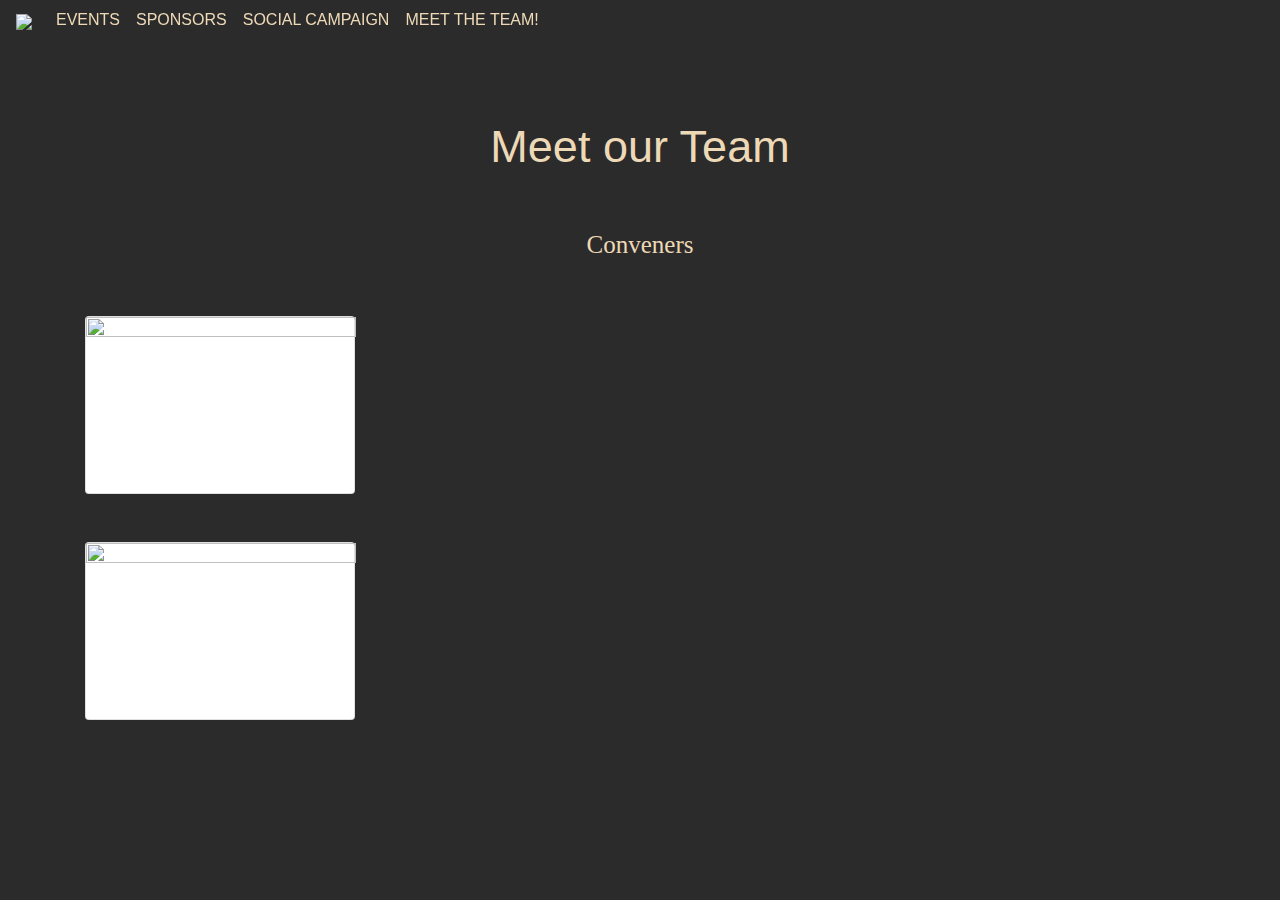
==== commit a6c83d7d: "Update index.html" ====
--- a/innerve-front-page-master/final-innerve/combined-Nikita-Amisha/MeetOurTeam/index.html
+++ b/innerve-front-page-master/final-innerve/combined-Nikita-Amisha/MeetOurTeam/index.html
@@ -6,7 +6,7 @@
     <meta name="viewport" content="width=device-width, initial-scale=1">
     <title>Innerve-2020</title>
 
-    <link rel="stylesheet" href="public/meetourteam/css/base.css">
+    <link rel="stylesheet" href="css/base.css">
     <link rel="stylesheet" href="https://maxcdn.bootstrapcdn.com/bootstrap/4.0.0/css/bootstrap.min.css" integrity="sha384-Gn5384xqQ1aoWXA+058RXPxPg6fy4IWvTNh0E263XmFcJlSAwiGgFAW/dAiS6JXm" crossorigin="anonymous">
     <script src="https://code.jquery.com/jquery-3.2.1.slim.min.js" integrity="sha384-KJ3o2DKtIkvYIK3UENzmM7KCkRr/rE9/Qpg6aAZGJwFDMVNA/GpGFF93hXpG5KkN" crossorigin="anonymous"></script>
 <script src="https://cdnjs.cloudflare.com/ajax/libs/popper.js/1.12.9/umd/popper.min.js" integrity="sha384-ApNbgh9B+Y1QKtv3Rn7W3mgPxhU9K/ScQsAP7hUibX39j7fakFPskvXusvfa0b4Q" crossorigin="anonymous"></script>
@@ -101,7 +101,7 @@
   </div>
   </div>
 
-<script src="public/meetourteam/js/jav.js"></script>
+<script src="js/jav.js"></script>
 </body>
 
 </html>
--- a/innerve-front-page-master/final-innerve/combined-Nikita-Amisha/MeetOurTeam/css/base.css
+++ b/innerve-front-page-master/final-innerve/combined-Nikita-Amisha/MeetOurTeam/css/base.css
@@ -0,0 +1,55 @@
+body{
+  padding-top:50px;
+  background: #555;
+}
+.flip {
+  -webkit-perspective: 800;   
+          perspective: 800;
+        position: relative;
+        text-align: center;
+}
+.flip .card.flipped {
+  -webkit-transform: rotatey(-180deg);
+          transform: rotatey(-180deg);
+}
+.flip .card {
+    width: 270px;
+    height: 178px;
+    -webkit-transform-style: preserve-3d;
+    -webkit-transition: 0.5s;
+    transform-style: preserve-3d;
+    transition: 0.5s;
+    background-color: #fff;
+   
+}
+.flip .card .face {
+  -webkit-backface-visibility: hidden ;
+    backface-visibility: hidden ;
+   z-index: 2;
+}
+.flip .card .front {
+   position: absolute;
+   width: 270px;
+   z-index: 1;
+}
+.flip .card .front img{
+  width: 270px;
+  height: 100%;
+}
+.flip .card .img {
+   position: relaitve;
+   width: 270px;
+   height: 178px;
+   z-index: 1;
+   border: 2px solid #000;
+}
+.flip .card .back {
+  padding-top: 10%;
+  -webkit-transform: rotatey(-180deg);
+          transform: rotatey(-180deg);
+  position: absolute;
+}
+.inner{
+  margin:0px !important;
+  width: 270px;
+}
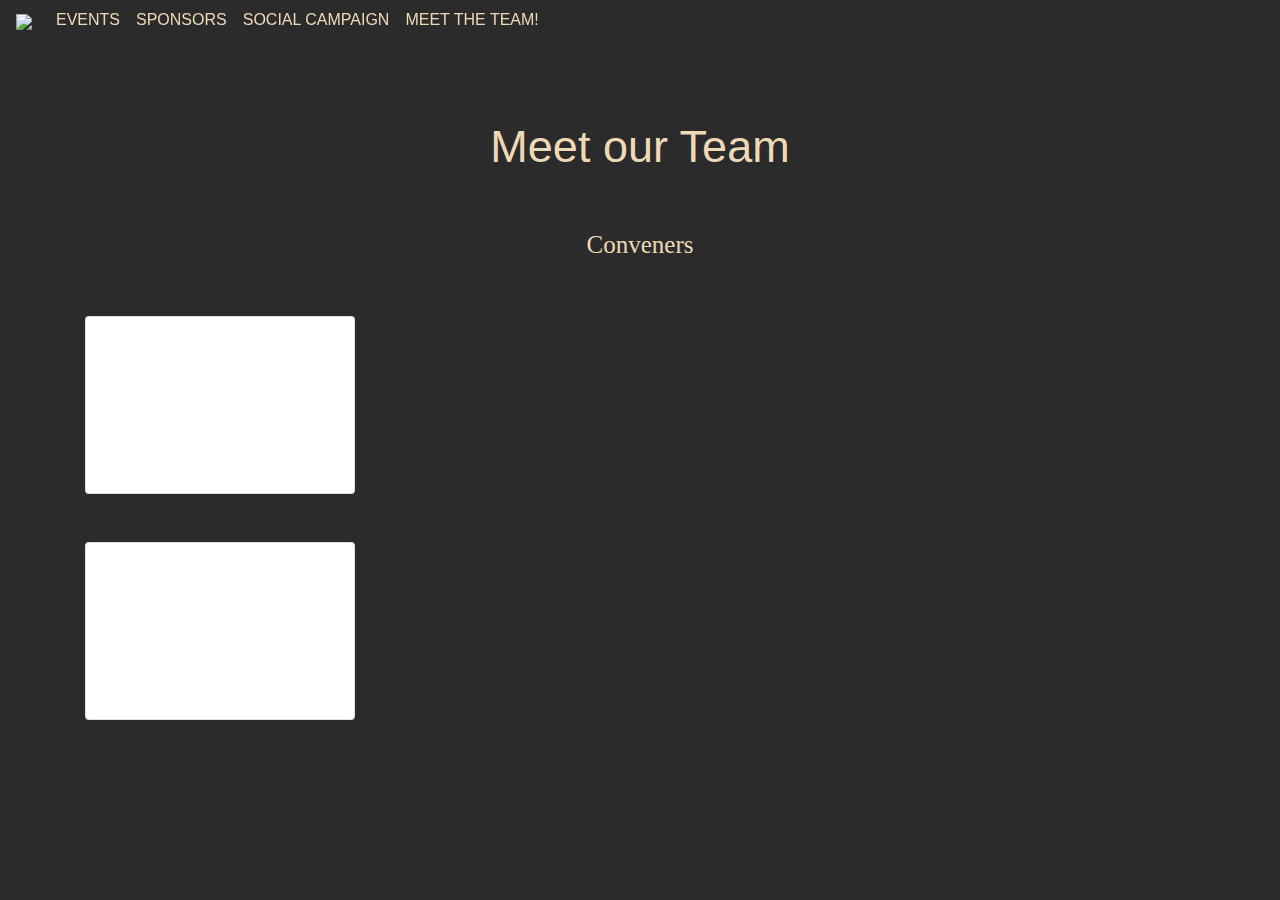
==== commit f47170fd: "Update index.html" ====
--- a/innerve-front-page-master/final-innerve/combined-Nikita-Amisha/MeetOurTeam/index.html
+++ b/innerve-front-page-master/final-innerve/combined-Nikita-Amisha/MeetOurTeam/index.html
@@ -62,7 +62,7 @@
         <div class="card"> 
           <div class="face front"> 
             <div class="inner">   
-              <img src="https://images.pexels.com/photos/1023756/pexels-photo-1023756.jpeg?auto=compress&cs=tinysrgb&h=650&w=940">
+<!--               <img src="https://images.pexels.com/photos/1023756/pexels-photo-1023756.jpeg?auto=compress&cs=tinysrgb&h=650&w=940"> -->
             </div>
           </div> 
           <div class="face back"> 
@@ -85,7 +85,7 @@
         <div class="card"> 
           <div class="face front"> 
             <div class="inner">   
-              <img src="https://images.pexels.com/photos/1023756/pexels-photo-1023756.jpeg?auto=compress&cs=tinysrgb&h=650&w=940">
+<!--               <img src="https://images.pexels.com/photos/1023756/pexels-photo-1023756.jpeg?auto=compress&cs=tinysrgb&h=650&w=940"> -->
             </div>
           </div> 
           <div class="face back"> 
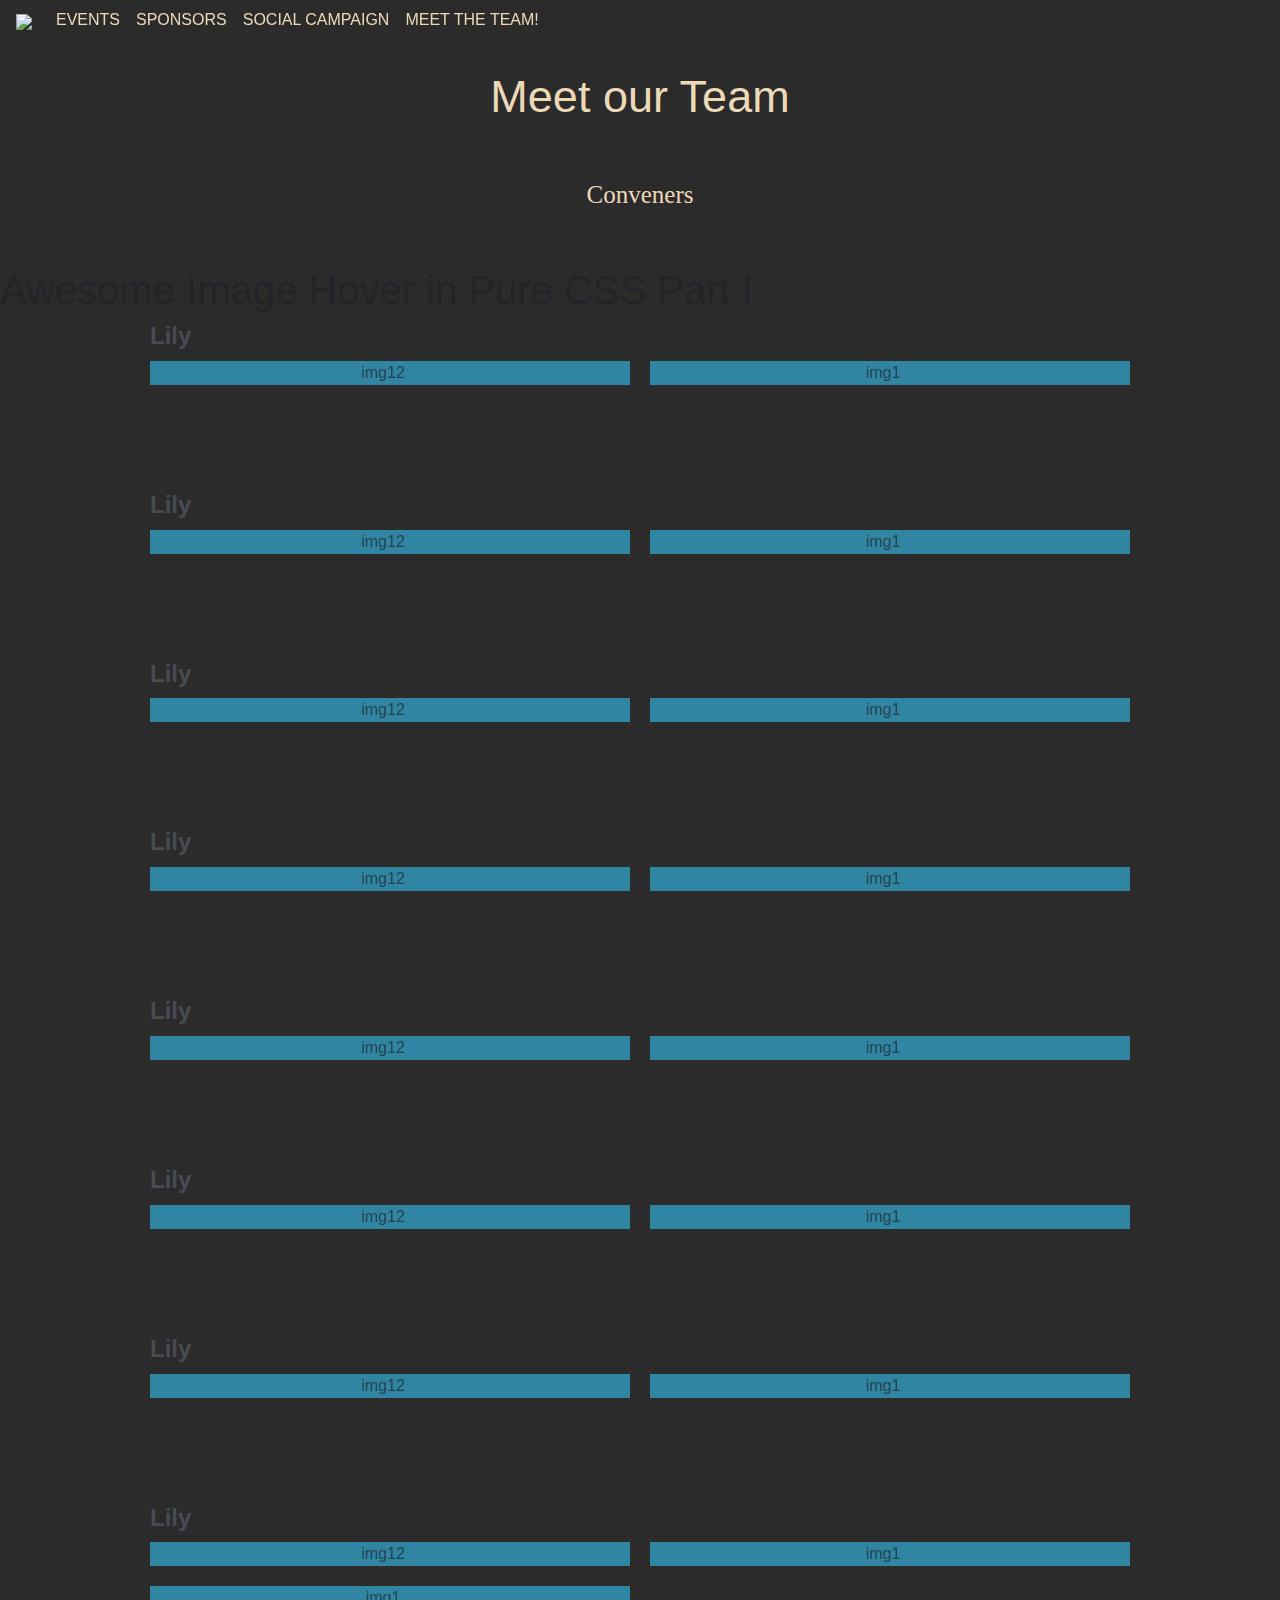
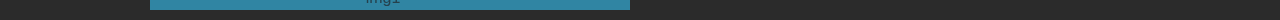
==== commit 74486633: "Rename meet-the-team.html to index.html" ====
--- a/innerve-front-page-master/final-innerve/combined-Nikita-Amisha/MeetOurTeam/index.html
+++ b/innerve-front-page-master/final-innerve/combined-Nikita-Amisha/MeetOurTeam/index.html
@@ -13,6 +13,7 @@
 <script src="https://maxcdn.bootstrapcdn.com/bootstrap/4.0.0/js/bootstrap.min.js" integrity="sha384-JZR6Spejh4U02d8jOt6vLEHfe/JQGiRRSQQxSfFWpi1MquVdAyjUar5+76PVCmYl" crossorigin="anonymous"></script>
 <link href="https://fonts.googleapis.com/css2?family=Merienda+One&family=Sansita+Swashed:wght@300&display=swap" rel="stylesheet">
     <link rel="stylesheet" href="./public/navbar/css/nav.css">
+    <link href='https://fonts.googleapis.com/css?family=Raleway:400,800,300' rel='stylesheet' type='text/css'>
 </head>
 
 <body style="background-color: #2b2b2b">
@@ -55,53 +56,218 @@
 <h1 style="font-size: 45px; color: #eed9b7; margin-top: 70px; text-align: center">Meet our Team</h1><br><br>
 <h1 style="font-size: 25px; color: #eed9b7; font-family: 'Merienda One', cursive; text-align: center">Conveners</h1><br><br>
 
-<div class="container">
-<div class="row">
-<div class="col-sm-3">
-      <div class="flip">
-        <div class="card"> 
-          <div class="face front"> 
-            <div class="inner">   
-<!--               <img src="https://images.pexels.com/photos/1023756/pexels-photo-1023756.jpeg?auto=compress&cs=tinysrgb&h=650&w=940"> -->
+<h1>Awesome Image Hover in Pure CSS Part I</h1>
+<div class="content">
+                <h2>Lily</h2>
+                <div class="grid">
+                    <figure class="effect-lily">
+                        <img src="https://tympanus.net/Development/HoverEffectIdeas/img/12.jpg" alt="img12"/>
+                        <figcaption>
+                            <div>
+                                <h2>Nice <span>Lily</span></h2>
+                                <p>Lily likes to play with crayons and pencils</p>
+                            </div>
+                            <a href="#">View more</a>
+                        </figcaption>           
+                    </figure>
+                    <figure class="effect-lily">
+                        <img src="https://tympanus.net/Development/HoverEffectIdeas/img/1.jpg" alt="img1"/>
+                        <figcaption>
+                            <div>
+                                <h2>Nice <span>Lily</span></h2>
+                                <p>Lily likes to play with crayons and pencils</p>
+                            </div>
+                            <a href="#">View more</a>
+                        </figcaption>           
+                    </figure>
+                </div>
+                
+                
+                 <h2>Lily</h2>
+                <div class="grid">
+                    <figure class="effect-lily">
+                        <img src="https://tympanus.net/Development/HoverEffectIdeas/img/12.jpg" alt="img12"/>
+                        <figcaption>
+                            <div>
+                                <h2>Nice <span>Lily</span></h2>
+                                <p>Lily likes to play with crayons and pencils</p>
+                            </div>
+                            <a href="#">View more</a>
+                        </figcaption>           
+                    </figure>
+                    <figure class="effect-lily">
+                        <img src="https://tympanus.net/Development/HoverEffectIdeas/img/1.jpg" alt="img1"/>
+                        <figcaption>
+                            <div>
+                                <h2>Nice <span>Lily</span></h2>
+                                <p>Lily likes to play with crayons and pencils</p>
+                            </div>
+                            <a href="#">View more</a>
+                        </figcaption>           
+                    </figure>
+                </div>
+                
+                 <h2>Lily</h2>
+                <div class="grid">
+                    <figure class="effect-lily">
+                        <img src="https://tympanus.net/Development/HoverEffectIdeas/img/12.jpg" alt="img12"/>
+                        <figcaption>
+                            <div>
+                                <h2>Nice <span>Lily</span></h2>
+                                <p>Lily likes to play with crayons and pencils</p>
+                            </div>
+                            <a href="#">View more</a>
+                        </figcaption>           
+                    </figure>
+                    <figure class="effect-lily">
+                        <img src="https://tympanus.net/Development/HoverEffectIdeas/img/1.jpg" alt="img1"/>
+                        <figcaption>
+                            <div>
+                                <h2>Nice <span>Lily</span></h2>
+                                <p>Lily likes to play with crayons and pencils</p>
+                            </div>
+                            <a href="#">View more</a>
+                        </figcaption>           
+                    </figure>
+                </div>
+                
+                 <h2>Lily</h2>
+                <div class="grid">
+                    <figure class="effect-lily">
+                        <img src="https://tympanus.net/Development/HoverEffectIdeas/img/12.jpg" alt="img12"/>
+                        <figcaption>
+                            <div>
+                                <h2>Nice <span>Lily</span></h2>
+                                <p>Lily likes to play with crayons and pencils</p>
+                            </div>
+                            <a href="#">View more</a>
+                        </figcaption>           
+                    </figure>
+                    <figure class="effect-lily">
+                        <img src="https://tympanus.net/Development/HoverEffectIdeas/img/1.jpg" alt="img1"/>
+                        <figcaption>
+                            <div>
+                                <h2>Nice <span>Lily</span></h2>
+                                <p>Lily likes to play with crayons and pencils</p>
+                            </div>
+                            <a href="#">View more</a>
+                        </figcaption>           
+                    </figure>
+                </div>
+                
+                 <h2>Lily</h2>
+                <div class="grid">
+                    <figure class="effect-lily">
+                        <img src="https://tympanus.net/Development/HoverEffectIdeas/img/12.jpg" alt="img12"/>
+                        <figcaption>
+                            <div>
+                                <h2>Nice <span>Lily</span></h2>
+                                <p>Lily likes to play with crayons and pencils</p>
+                            </div>
+                            <a href="#">View more</a>
+                        </figcaption>           
+                    </figure>
+                    <figure class="effect-lily">
+                        <img src="https://tympanus.net/Development/HoverEffectIdeas/img/1.jpg" alt="img1"/>
+                        <figcaption>
+                            <div>
+                                <h2>Nice <span>Lily</span></h2>
+                                <p>Lily likes to play with crayons and pencils</p>
+                            </div>
+                            <a href="#">View more</a>
+                        </figcaption>           
+                    </figure>
+                </div>
+                
+                 <h2>Lily</h2>
+                <div class="grid">
+                    <figure class="effect-lily">
+                        <img src="https://tympanus.net/Development/HoverEffectIdeas/img/12.jpg" alt="img12"/>
+                        <figcaption>
+                            <div>
+                                <h2>Nice <span>Lily</span></h2>
+                                <p>Lily likes to play with crayons and pencils</p>
+                            </div>
+                            <a href="#">View more</a>
+                        </figcaption>           
+                    </figure>
+                    <figure class="effect-lily">
+                        <img src="https://tympanus.net/Development/HoverEffectIdeas/img/1.jpg" alt="img1"/>
+                        <figcaption>
+                            <div>
+                                <h2>Nice <span>Lily</span></h2>
+                                <p>Lily likes to play with crayons and pencils</p>
+                            </div>
+                            <a href="#">View more</a>
+                        </figcaption>           
+                    </figure>
+                </div>
+                
+                 <h2>Lily</h2>
+                <div class="grid">
+                    <figure class="effect-lily">
+                        <img src="https://tympanus.net/Development/HoverEffectIdeas/img/12.jpg" alt="img12"/>
+                        <figcaption>
+                            <div>
+                                <h2>Nice <span>Lily</span></h2>
+                                <p>Lily likes to play with crayons and pencils</p>
+                            </div>
+                            <a href="#">View more</a>
+                        </figcaption>           
+                    </figure>
+                    <figure class="effect-lily">
+                        <img src="https://tympanus.net/Development/HoverEffectIdeas/img/1.jpg" alt="img1"/>
+                        <figcaption>
+                            <div>
+                                <h2>Nice <span>Lily</span></h2>
+                                <p>Lily likes to play with crayons and pencils</p>
+                            </div>
+                            <a href="#">View more</a>
+                        </figcaption>           
+                    </figure>
+                </div>
+                
+                 <h2>Lily</h2>
+                <div class="grid">
+                    <figure class="effect-lily">
+                        <img src="https://tympanus.net/Development/HoverEffectIdeas/img/12.jpg" alt="img12"/>
+                        <figcaption>
+                            <div>
+                                <h2>Nice <span>Lily</span></h2>
+                                <p>Lily likes to play with crayons and pencils</p>
+                            </div>
+                            <a href="#">View more</a>
+                        </figcaption>           
+                    </figure>
+                    <figure class="effect-lily">
+                        <img src="https://tympanus.net/Development/HoverEffectIdeas/img/1.jpg" alt="img1"/>
+                        <figcaption>
+                            <div>
+                                <h2>Nice <span>Lily</span></h2>
+                                <p>Lily likes to play with crayons and pencils</p>
+                            </div>
+                            <a href="#">View more</a>
+                        </figcaption>           
+                    </figure>
+                    <figure class="effect-lily">
+                        <img src="https://tympanus.net/Development/HoverEffectIdeas/img/1.jpg" alt="img1"/>
+                        <figcaption>
+                            <div>
+                                <h2>Nice <span>Lily</span></h2>
+                                <p>Lily likes to play with crayons and pencils</p>
+                            </div>
+                            <a href="#">View more</a>
+                        </figcaption>           
+                    </figure>
+                </div>
+                
+                
+                
+                
+               
             </div>
-          </div> 
-          <div class="face back"> 
-            <div class="inner text-center"> 
-              <h3>Improved efficiency through automation</h3>
-              <button type="button" class="btn btn-default">Know More</button>
-            </div>
-          </div>
-        </div>	 
-      </div>
-    </div>
-  
-  </div>
-  </div>
-  <br><br>
-  <div class="container">
-<div class="row">
-<div class="col-sm-3">
-      <div class="flip">
-        <div class="card"> 
-          <div class="face front"> 
-            <div class="inner">   
-<!--               <img src="https://images.pexels.com/photos/1023756/pexels-photo-1023756.jpeg?auto=compress&cs=tinysrgb&h=650&w=940"> -->
-            </div>
-          </div> 
-          <div class="face back"> 
-            <div class="inner text-center"> 
-              <h3>Improved efficiency through automation</h3>
-              <button type="button" class="btn btn-default">Know More</button>
-            </div>
-          </div>
-        </div>	 
-      </div>
-    </div>
-  
-  </div>
-  </div>
-
-<script src="js/jav.js"></script>
+
+
 </body>
 
 </html>
--- a/innerve-front-page-master/final-innerve/combined-Nikita-Amisha/MeetOurTeam/css/base.css
+++ b/innerve-front-page-master/final-innerve/combined-Nikita-Amisha/MeetOurTeam/css/base.css
@@ -1,55 +1,1349 @@
-body{
-  padding-top:50px;
-  background: #555;
-}
-.flip {
-  -webkit-perspective: 800;   
-          perspective: 800;
-        position: relative;
+HTML CSSResult
+EDIT ON
+.grid {
+    position: relative;
+    margin: 0 auto;
+    padding: 1em 0 4em;
+    max-width: 1000px;
+    list-style: none;
+    text-align: center;
+}
+
+/* Common style */
+.grid figure {
+    position: relative;
+    float: left;
+    overflow: hidden;
+    margin: 10px 1%;
+    min-width: 320px;
+    max-width: 480px;
+    max-height: 360px;
+    width: 48%;
+    background: #3085a3;
+    text-align: center;
+    cursor: pointer;
+}
+
+.grid figure img {
+    position: relative;
+    display: block;
+    min-height: 100%;
+    max-width: 100%;
+    opacity: 0.8;
+}
+
+.grid figure figcaption {
+    padding: 2em;
+    color: #fff;
+    text-transform: uppercase;
+    font-size: 1.25em;
+    -webkit-backface-visibility: hidden;
+    backface-visibility: hidden;
+}
+
+.grid figure figcaption::before,
+.grid figure figcaption::after {
+    pointer-events: none;
+}
+
+.grid figure figcaption,
+.grid figure figcaption > a {
+    position: absolute;
+    top: 0;
+    left: 0;
+    width: 100%;
+    height: 100%;
+}
+
+/* Anchor will cover the whole item by default */
+/* For some effects it will show as a button */
+.grid figure figcaption > a {
+    z-index: 1000;
+    text-indent: 200%;
+    white-space: nowrap;
+    font-size: 0;
+    opacity: 0;
+}
+
+.grid figure h2 {
+    word-spacing: -0.15em;
+    font-weight: 300;
+}
+
+.grid figure h2 span {
+    font-weight: 800;
+}
+
+.grid figure h2,
+.grid figure p {
+    margin: 0;
+}
+
+.grid figure p {
+    letter-spacing: 1px;
+    font-size: 68.5%;
+}
+
+/* Individual effects */
+
+/*---------------*/
+/***** Lily *****/
+/*---------------*/
+
+figure.effect-lily img {
+    max-width: none;
+    width: -webkit-calc(100% + 50px);
+    width: calc(100% + 50px);
+    opacity: 0.7;
+    -webkit-transition: opacity 0.35s, -webkit-transform 0.35s;
+    transition: opacity 0.35s, transform 0.35s;
+    -webkit-transform: translate3d(-40px,0, 0);
+    transform: translate3d(-40px,0,0);
+}
+
+figure.effect-lily figcaption {
+    text-align: left;
+}
+
+figure.effect-lily figcaption > div {
+    position: absolute;
+    bottom: 0;
+    left: 0;
+    padding: 2em;
+    width: 100%;
+    height: 50%;
+}
+
+figure.effect-lily h2,
+figure.effect-lily p {
+    -webkit-transform: translate3d(0,40px,0);
+    transform: translate3d(0,40px,0);
+}
+
+figure.effect-lily h2 {
+    -webkit-transition: -webkit-transform 0.35s;
+    transition: transform 0.35s;
+}
+
+figure.effect-lily p {
+    color: rgba(255,255,255,0.8);
+    opacity: 0;
+    -webkit-transition: opacity 0.2s, -webkit-transform 0.35s;
+    transition: opacity 0.2s, transform 0.35s;
+}
+
+figure.effect-lily:hover img,
+figure.effect-lily:hover p {
+    opacity: 1;
+}
+
+figure.effect-lily:hover img,
+figure.effect-lily:hover h2,
+figure.effect-lily:hover p {
+    -webkit-transform: translate3d(0,0,0);
+    transform: translate3d(0,0,0);
+}
+
+figure.effect-lily:hover p {
+    -webkit-transition-delay: 0.05s;
+    transition-delay: 0.05s;
+    -webkit-transition-duration: 0.35s;
+    transition-duration: 0.35s;
+}
+
+/*---------------*/
+/***** Sadie *****/
+/*---------------*/
+
+figure.effect-sadie figcaption::before {
+    position: absolute;
+    top: 0;
+    left: 0;
+    width: 100%;
+    height: 100%;
+    background: -webkit-linear-gradient(top, rgba(72,76,97,0) 0%, rgba(72,76,97,0.8) 75%);
+    background: linear-gradient(to bottom, rgba(72,76,97,0) 0%, rgba(72,76,97,0.8) 75%);
+    content: '';
+    opacity: 0;
+    -webkit-transform: translate3d(0,50%,0);
+    transform: translate3d(0,50%,0);
+}
+
+figure.effect-sadie h2 {
+    position: absolute;
+    top: 50%;
+    left: 0;
+    width: 100%;
+    color: #484c61;
+    -webkit-transition: -webkit-transform 0.35s, color 0.35s;
+    transition: transform 0.35s, color 0.35s;
+    -webkit-transform: translate3d(0,-50%,0);
+    transform: translate3d(0,-50%,0);
+}
+
+figure.effect-sadie figcaption::before,
+figure.effect-sadie p {
+    -webkit-transition: opacity 0.35s, -webkit-transform 0.35s;
+    transition: opacity 0.35s, transform 0.35s;
+}
+
+figure.effect-sadie p {
+    position: absolute;
+    bottom: 0;
+    left: 0;
+    padding: 2em;
+    width: 100%;
+    opacity: 0;
+    -webkit-transform: translate3d(0,10px,0);
+    transform: translate3d(0,10px,0);
+}
+
+figure.effect-sadie:hover h2 {
+    color: #fff;
+    -webkit-transform: translate3d(0,-50%,0) translate3d(0,-40px,0);
+    transform: translate3d(0,-50%,0) translate3d(0,-40px,0);
+}
+
+figure.effect-sadie:hover figcaption::before ,
+figure.effect-sadie:hover p {
+    opacity: 1;
+    -webkit-transform: translate3d(0,0,0);
+    transform: translate3d(0,0,0);
+}
+
+/*---------------*/
+/***** Roxy *****/
+/*---------------*/
+
+figure.effect-roxy {
+    background: -webkit-linear-gradient(45deg, #ff89e9 0%, #05abe0 100%);
+    background: linear-gradient(45deg, #ff89e9 0%,#05abe0 100%);
+}
+
+figure.effect-roxy img {
+    max-width: none;
+    width: -webkit-calc(100% + 60px);
+    width: calc(100% + 60px);
+    -webkit-transition: opacity 0.35s, -webkit-transform 0.35s;
+    transition: opacity 0.35s, transform 0.35s;
+    -webkit-transform: translate3d(-50px,0,0);
+    transform: translate3d(-50px,0,0);
+}
+
+figure.effect-roxy figcaption::before {
+    position: absolute;
+    top: 30px;
+    right: 30px;
+    bottom: 30px;
+    left: 30px;
+    border: 1px solid #fff;
+    content: '';
+    opacity: 0;
+    -webkit-transition: opacity 0.35s, -webkit-transform 0.35s;
+    transition: opacity 0.35s, transform 0.35s;
+    -webkit-transform: translate3d(-20px,0,0);
+    transform: translate3d(-20px,0,0);
+}
+
+figure.effect-roxy figcaption {
+    padding: 3em;
+    text-align: left;
+}
+
+figure.effect-roxy h2 {
+    padding: 30% 0 10px 0;
+}
+
+figure.effect-roxy p {
+    opacity: 0;
+    -webkit-transition: opacity 0.35s, -webkit-transform 0.35s;
+    transition: opacity 0.35s, transform 0.35s;
+    -webkit-transform: translate3d(-10px,0,0);
+    transform: translate3d(-10px,0,0);
+}
+
+figure.effect-roxy:hover img {
+    opacity: 0.7;
+    -webkit-transform: translate3d(0,0,0);
+    transform: translate3d(0,0,0);
+}
+
+figure.effect-roxy:hover figcaption::before,
+figure.effect-roxy:hover p {
+    opacity: 1;
+    -webkit-transform: translate3d(0,0,0);
+    transform: translate3d(0,0,0);
+}
+
+/*---------------*/
+/***** Bubba *****/
+/*---------------*/
+
+figure.effect-bubba {
+    background: #9e5406;
+}
+
+figure.effect-bubba img {
+    opacity: 0.7;
+    -webkit-transition: opacity 0.35s;
+    transition: opacity 0.35s;
+}
+
+figure.effect-bubba:hover img {
+    opacity: 0.4;
+}
+
+figure.effect-bubba figcaption::before,
+figure.effect-bubba figcaption::after {
+    position: absolute;
+    top: 30px;
+    right: 30px;
+    bottom: 30px;
+    left: 30px;
+    content: '';
+    opacity: 0;
+    -webkit-transition: opacity 0.35s, -webkit-transform 0.35s;
+    transition: opacity 0.35s, transform 0.35s;
+}
+
+figure.effect-bubba figcaption::before {
+    border-top: 1px solid #fff;
+    border-bottom: 1px solid #fff;
+    -webkit-transform: scale(0,1);
+    transform: scale(0,1);
+}
+
+figure.effect-bubba figcaption::after {
+    border-right: 1px solid #fff;
+    border-left: 1px solid #fff;
+    -webkit-transform: scale(1,0);
+    transform: scale(1,0);
+}
+
+figure.effect-bubba h2 {
+    padding-top: 30%;
+    -webkit-transition: -webkit-transform 0.35s;
+    transition: transform 0.35s;
+    -webkit-transform: translate3d(0,-20px,0);
+    transform: translate3d(0,-20px,0);
+}
+
+figure.effect-bubba p {
+    padding: 20px 2.5em;
+    opacity: 0;
+    -webkit-transition: opacity 0.35s, -webkit-transform 0.35s;
+    transition: opacity 0.35s, transform 0.35s;
+    -webkit-transform: translate3d(0,20px,0);
+    transform: translate3d(0,20px,0);
+}
+
+figure.effect-bubba:hover figcaption::before,
+figure.effect-bubba:hover figcaption::after {
+    opacity: 1;
+    -webkit-transform: scale(1);
+    transform: scale(1);
+}
+
+figure.effect-bubba:hover h2,
+figure.effect-bubba:hover p {
+    opacity: 1;
+    -webkit-transform: translate3d(0,0,0);
+    transform: translate3d(0,0,0);
+}
+
+/*---------------*/
+/***** Romeo *****/
+/*---------------*/
+
+figure.effect-romeo {
+    -webkit-perspective: 1000px;
+    perspective: 1000px;
+}
+
+figure.effect-romeo img {
+    -webkit-transition: opacity 0.35s, -webkit-transform 0.35s;
+    transition: opacity 0.35s, transform 0.35s;
+    -webkit-transform: translate3d(0,0,300px);
+    transform: translate3d(0,0,300px);
+}
+
+figure.effect-romeo:hover img {
+    opacity: 0.6;
+    -webkit-transform: translate3d(0,0,0);
+    transform: translate3d(0,0,0);
+}
+
+figure.effect-romeo figcaption::before,
+figure.effect-romeo figcaption::after {
+    position: absolute;
+    top: 50%;
+    left: 50%;
+    width: 80%;
+    height: 1px;
+    background: #fff;
+    content: '';
+    -webkit-transition: opacity 0.35s, -webkit-transform 0.35s;
+    transition: opacity 0.35s, transform 0.35s;
+    -webkit-transform: translate3d(-50%,-50%,0);
+    transform: translate3d(-50%,-50%,0);
+}
+
+figure.effect-romeo:hover figcaption::before {
+    opacity: 0.5;
+    -webkit-transform: translate3d(-50%,-50%,0) rotate(45deg);
+    transform: translate3d(-50%,-50%,0) rotate(45deg);
+}
+
+figure.effect-romeo:hover figcaption::after {
+    opacity: 0.5;
+    -webkit-transform: translate3d(-50%,-50%,0) rotate(-45deg);
+    transform: translate3d(-50%,-50%,0) rotate(-45deg);
+}
+
+figure.effect-romeo h2,
+figure.effect-romeo p {
+    position: absolute;
+    top: 50%;
+    left: 0;
+    width: 100%;
+    -webkit-transition: -webkit-transform 0.35s;
+    transition: transform 0.35s;
+}
+
+figure.effect-romeo h2 {
+    -webkit-transform: translate3d(0,-50%,0) translate3d(0,-150%,0);
+    transform: translate3d(0,-50%,0) translate3d(0,-150%,0);
+}
+
+figure.effect-romeo p {
+    padding: 0.25em 2em;
+    -webkit-transform: translate3d(0,-50%,0) translate3d(0,150%,0);
+    transform: translate3d(0,-50%,0) translate3d(0,150%,0);
+}
+
+figure.effect-romeo:hover h2 {
+    -webkit-transform: translate3d(0,-50%,0) translate3d(0,-100%,0);
+    transform: translate3d(0,-50%,0) translate3d(0,-100%,0);
+}
+
+figure.effect-romeo:hover p {
+    -webkit-transform: translate3d(0,-50%,0) translate3d(0,100%,0);
+    transform: translate3d(0,-50%,0) translate3d(0,100%,0);
+}
+
+/*---------------*/
+/***** Layla *****/
+/*---------------*/
+
+figure.effect-layla {
+    background: #18a367;
+}
+
+figure.effect-layla img {
+    height: 390px;
+}
+
+figure.effect-layla figcaption {
+    padding: 3em;
+}
+
+figure.effect-layla figcaption::before,
+figure.effect-layla figcaption::after {
+    position: absolute;
+    content: '';
+    opacity: 0;
+}
+
+figure.effect-layla figcaption::before {
+    top: 50px;
+    right: 30px;
+    bottom: 50px;
+    left: 30px;
+    border-top: 1px solid #fff;
+    border-bottom: 1px solid #fff;
+    -webkit-transform: scale(0,1);
+    transform: scale(0,1);
+    -webkit-transform-origin: 0 0;
+    transform-origin: 0 0;
+}
+
+figure.effect-layla figcaption::after {
+    top: 30px;
+    right: 50px;
+    bottom: 30px;
+    left: 50px;
+    border-right: 1px solid #fff;
+    border-left: 1px solid #fff;
+    -webkit-transform: scale(1,0);
+    transform: scale(1,0);
+    -webkit-transform-origin: 100% 0;
+    transform-origin: 100% 0;
+}
+
+figure.effect-layla h2 {
+    padding-top: 26%;
+    -webkit-transition: -webkit-transform 0.35s;
+    transition: transform 0.35s;
+}
+
+figure.effect-layla p {
+    padding: 0.5em 2em;
+    text-transform: none;
+    opacity: 0;
+    -webkit-transform: translate3d(0,-10px,0);
+    transform: translate3d(0,-10px,0);
+}
+
+figure.effect-layla img,
+figure.effect-layla h2 {
+    -webkit-transform: translate3d(0,-30px,0);
+    transform: translate3d(0,-30px,0);
+}
+
+figure.effect-layla img,
+figure.effect-layla figcaption::before,
+figure.effect-layla figcaption::after,
+figure.effect-layla p {
+    -webkit-transition: opacity 0.35s, -webkit-transform 0.35s;
+    transition: opacity 0.35s, transform 0.35s;
+}
+
+figure.effect-layla:hover img {
+    opacity: 0.7;
+    -webkit-transform: translate3d(0,0,0);
+    transform: translate3d(0,0,0);
+}
+
+figure.effect-layla:hover figcaption::before,
+figure.effect-layla:hover figcaption::after {
+    opacity: 1;
+    -webkit-transform: scale(1);
+    transform: scale(1);
+}
+
+figure.effect-layla:hover h2,
+figure.effect-layla:hover p {
+    opacity: 1;
+    -webkit-transform: translate3d(0,0,0);
+    transform: translate3d(0,0,0);
+}
+
+figure.effect-layla:hover figcaption::after,
+figure.effect-layla:hover h2,
+figure.effect-layla:hover p,
+figure.effect-layla:hover img {
+    -webkit-transition-delay: 0.15s;
+    transition-delay: 0.15s;
+}
+
+/*---------------*/
+/***** Honey *****/
+/*---------------*/
+
+figure.effect-honey {
+    background: #4a3753;
+}
+
+figure.effect-honey img {
+    opacity: 0.9;
+    -webkit-transition: opacity 0.35s;
+    transition: opacity 0.35s;
+}
+
+figure.effect-honey:hover img {
+    opacity: 0.5;
+}
+
+figure.effect-honey figcaption::before {
+    position: absolute;
+    bottom: 0;
+    left: 0;
+    width: 100%;
+    height: 10px;
+    background: #fff;
+    content: '';
+    -webkit-transform: translate3d(0,10px,0);
+    transform: translate3d(0,10px,0);
+}
+
+figure.effect-honey h2 {
+    position: absolute;
+    bottom: 0;
+    left: 0;
+    padding: 1em 1.5em;
+    width: 100%;
+    text-align: left;
+    -webkit-transform: translate3d(0,-30px,0);
+    transform: translate3d(0,-30px,0);
+}
+
+figure.effect-honey h2 i {
+    font-style: normal;
+    opacity: 0;
+    -webkit-transition: opacity 0.35s, -webkit-transform 0.35s;
+    transition: opacity 0.35s, transform 0.35s;
+    -webkit-transform: translate3d(0,-30px,0);
+    transform: translate3d(0,-30px,0);
+}
+
+figure.effect-honey figcaption::before,
+figure.effect-honey h2 {
+    -webkit-transition: -webkit-transform 0.35s;
+    transition: transform 0.35s;
+}
+
+figure.effect-honey:hover figcaption::before,
+figure.effect-honey:hover h2,
+figure.effect-honey:hover h2 i {
+    opacity: 1;
+    -webkit-transform: translate3d(0,0,0);
+    transform: translate3d(0,0,0);
+}
+
+/*---------------*/
+/***** Oscar *****/
+/*---------------*/
+
+figure.effect-oscar {
+    background: -webkit-linear-gradient(45deg, #22682a 0%, #9b4a1b 40%, #3a342a 100%);
+    background: linear-gradient(45deg, #22682a 0%,#9b4a1b 40%,#3a342a 100%);
+}
+
+figure.effect-oscar img {
+    opacity: 0.9;
+    -webkit-transition: opacity 0.35s;
+    transition: opacity 0.35s;
+}
+
+figure.effect-oscar figcaption {
+    padding: 3em;
+    background-color: rgba(58,52,42,0.7);
+    -webkit-transition: background-color 0.35s;
+    transition: background-color 0.35s;
+}
+
+figure.effect-oscar figcaption::before {
+    position: absolute;
+    top: 30px;
+    right: 30px;
+    bottom: 30px;
+    left: 30px;
+    border: 1px solid #fff;
+    content: '';
+}
+
+figure.effect-oscar h2 {
+    margin: 20% 0 10px 0;
+    -webkit-transition: -webkit-transform 0.35s;
+    transition: transform 0.35s;
+    -webkit-transform: translate3d(0,100%,0);
+    transform: translate3d(0,100%,0);
+}
+
+figure.effect-oscar figcaption::before,
+figure.effect-oscar p {
+    opacity: 0;
+    -webkit-transition: opacity 0.35s, -webkit-transform 0.35s;
+    transition: opacity 0.35s, transform 0.35s;
+    -webkit-transform: scale(0);
+    transform: scale(0);
+}
+
+figure.effect-oscar:hover h2 {
+    -webkit-transform: translate3d(0,0,0);
+    transform: translate3d(0,0,0);
+}
+
+figure.effect-oscar:hover figcaption::before,
+figure.effect-oscar:hover p {
+    opacity: 1;
+    -webkit-transform: scale(1);
+    transform: scale(1);
+}
+
+figure.effect-oscar:hover figcaption {
+    background-color: rgba(58,52,42,0);
+}
+
+figure.effect-oscar:hover img {
+    opacity: 0.4;
+}
+
+/*---------------*/
+/***** Marley *****/
+/*---------------*/
+
+figure.effect-marley figcaption {
+    text-align: right;
+}
+
+figure.effect-marley h2,
+figure.effect-marley p {
+    position: absolute;
+    right: 30px;
+    left: 30px;
+    padding: 10px 0;
+}
+
+
+figure.effect-marley p {
+    bottom: 30px;
+    line-height: 1.5;
+    -webkit-transform: translate3d(0,100%,0);
+    transform: translate3d(0,100%,0);
+}
+
+figure.effect-marley h2 {
+    top: 30px;
+    -webkit-transition: -webkit-transform 0.35s;
+    transition: transform 0.35s;
+    -webkit-transform: translate3d(0,20px,0);
+    transform: translate3d(0,20px,0);
+}
+
+figure.effect-marley:hover h2 {
+    -webkit-transform: translate3d(0,0,0);
+    transform: translate3d(0,0,0);
+}
+
+figure.effect-marley h2::after {
+    position: absolute;
+    top: 100%;
+    left: 0;
+    width: 100%;
+    height: 4px;
+    background: #fff;
+    content: '';
+    -webkit-transform: translate3d(0,40px,0);
+    transform: translate3d(0,40px,0);
+}
+
+figure.effect-marley h2::after,
+figure.effect-marley p {
+    opacity: 0;
+    -webkit-transition: opacity 0.35s, -webkit-transform 0.35s;
+    transition: opacity 0.35s, transform 0.35s;
+}
+
+figure.effect-marley:hover h2::after,
+figure.effect-marley:hover p {
+    opacity: 1;
+    -webkit-transform: translate3d(0,0,0);
+    transform: translate3d(0,0,0);
+}
+
+/*---------------*/
+/***** Ruby *****/
+/*---------------*/
+
+figure.effect-ruby {
+    background-color: #17819c;
+}
+
+figure.effect-ruby img {
+    opacity: 0.7;
+    -webkit-transition: opacity 0.35s, -webkit-transform 0.35s;
+    transition: opacity 0.35s, transform 0.35s;
+    -webkit-transform: scale(1.15);
+    transform: scale(1.15);
+}
+
+figure.effect-ruby:hover img {
+    opacity: 0.5;
+    -webkit-transform: scale(1);
+    transform: scale(1);
+}
+
+figure.effect-ruby h2 {
+    margin-top: 20%;
+    -webkit-transition: -webkit-transform 0.35s;
+    transition: transform 0.35s;
+    -webkit-transform: translate3d(0,20px,0);
+    transform: translate3d(0,20px,0);
+}
+
+figure.effect-ruby p {
+    margin: 1em 0 0;
+    padding: 3em;
+    border: 1px solid #fff;
+    opacity: 0;
+    -webkit-transition: opacity 0.35s, -webkit-transform 0.35s;
+    transition: opacity 0.35s, transform 0.35s;
+    -webkit-transform: translate3d(0,20px,0) scale(1.1);
+    transform: translate3d(0,20px,0) scale(1.1);
+} 
+
+figure.effect-ruby:hover h2 {
+    -webkit-transform: translate3d(0,0,0);
+    transform: translate3d(0,0,0);
+}
+
+figure.effect-ruby:hover p {
+    opacity: 1;
+    -webkit-transform: translate3d(0,0,0) scale(1);
+    transform: translate3d(0,0,0) scale(1);
+}
+
+/*---------------*/
+/***** Milo *****/
+/*---------------*/
+
+figure.effect-milo {
+    background: #2e5d5a;
+}
+
+figure.effect-milo img {
+    max-width: none;
+    width: -webkit-calc(100% + 60px);
+    width: calc(100% + 60px);
+    opacity: 1;
+    -webkit-transition: opacity 0.35s, -webkit-transform 0.35s;
+    transition: opacity 0.35s, transform 0.35s;
+    -webkit-transform: translate3d(-30px,0,0) scale(1.12);
+    transform: translate3d(-30px,0,0) scale(1.12);
+    -webkit-backface-visibility: hidden;
+    backface-visibility: hidden;
+}
+
+figure.effect-milo:hover img {
+    opacity: 0.5;
+    -webkit-transform: translate3d(0,0,0) scale(1);
+    transform: translate3d(0,0,0) scale(1);
+}
+
+figure.effect-milo h2 {
+    position: absolute;
+    right: 0;
+    bottom: 0;
+    padding: 1em 1.2em;
+}
+
+figure.effect-milo p {
+    padding: 0 10px 0 0;
+    width: 50%;
+    border-right: 1px solid #fff;
+    text-align: right;
+    opacity: 0;
+    -webkit-transition: opacity 0.35s, -webkit-transform 0.35s;
+    transition: opacity 0.35s, transform 0.35s;
+    -webkit-transform: translate3d(-40px,0,0);
+    transform: translate3d(-40px,0,0);
+}
+
+figure.effect-milo:hover p {
+    opacity: 1;
+    -webkit-transform: translate3d(0,0,0);
+    transform: translate3d(0,0,0);
+}
+
+/*---------------*/
+/***** Dexter *****/
+/*---------------*/
+
+figure.effect-dexter {
+    background: -webkit-linear-gradient(top, rgba(37,141,200,1) 0%, rgba(104,60,19,1) 100%);
+    background: linear-gradient(to bottom, rgba(37,141,200,1) 0%,rgba(104,60,19,1) 100%); 
+}
+
+figure.effect-dexter img {
+    -webkit-transition: opacity 0.35s;
+    transition: opacity 0.35s;
+}
+
+figure.effect-dexter:hover img {
+    opacity: 0.4;
+}
+
+figure.effect-dexter figcaption::after {
+    position: absolute;
+    right: 30px;
+    bottom: 30px;
+    left: 30px;
+    height: -webkit-calc(50% - 30px);
+    height: calc(50% - 30px);
+    border: 7px solid #fff;
+    content: '';
+    -webkit-transition: -webkit-transform 0.35s;
+    transition: transform 0.35s;
+    -webkit-transform: translate3d(0,-100%,0);
+    transform: translate3d(0,-100%,0);
+}
+
+figure.effect-dexter:hover figcaption::after {
+    -webkit-transform: translate3d(0,0,0);
+    transform: translate3d(0,0,0);
+}
+
+figure.effect-dexter figcaption {
+    padding: 3em;
+    text-align: left;
+}
+
+figure.effect-dexter p {
+    position: absolute;
+    right: 60px;
+    bottom: 60px;
+    left: 60px;
+    opacity: 0;
+    -webkit-transition: opacity 0.35s, -webkit-transform 0.35s;
+    transition: opacity 0.35s, transform 0.35s;
+    -webkit-transform: translate3d(0,-100px,0);
+    transform: translate3d(0,-100px,0);
+}
+
+figure.effect-dexter:hover p {
+    opacity: 1;
+    -webkit-transform: translate3d(0,0,0);
+    transform: translate3d(0,0,0);
+}
+
+/*---------------*/
+/***** Sarah *****/
+/*---------------*/
+
+figure.effect-sarah {
+    background: #42b078;
+}
+
+figure.effect-sarah img {
+    max-width: none;
+    width: -webkit-calc(100% + 20px);
+    width: calc(100% + 20px);
+    -webkit-transition: opacity 0.35s, -webkit-transform 0.35s;
+    transition: opacity 0.35s, transform 0.35s;
+    -webkit-transform: translate3d(-10px,0,0);
+    transform: translate3d(-10px,0,0);
+    -webkit-backface-visibility: hidden;
+    backface-visibility: hidden;
+}
+
+figure.effect-sarah:hover img {
+    opacity: 0.4;
+    -webkit-transform: translate3d(0,0,0);
+    transform: translate3d(0,0,0);
+}
+
+figure.effect-sarah figcaption {
+    text-align: left;
+}
+
+figure.effect-sarah h2 {
+    position: relative;
+    overflow: hidden;
+    padding: 0.5em 0;
+}
+
+figure.effect-sarah h2::after {
+    position: absolute;
+    bottom: 0;
+    left: 0;
+    width: 100%;
+    height: 3px;
+    background: #fff;
+    content: '';
+    -webkit-transition: -webkit-transform 0.35s;
+    transition: transform 0.35s;
+    -webkit-transform: translate3d(-100%,0,0);
+    transform: translate3d(-100%,0,0);
+}
+
+figure.effect-sarah:hover h2::after {
+    -webkit-transform: translate3d(0,0,0);
+    transform: translate3d(0,0,0);
+}
+
+figure.effect-sarah p {
+    padding: 1em 0;
+    opacity: 0;
+    -webkit-transition: opacity 0.35s, -webkit-transform 0.35s;
+    transition: opacity 0.35s, transform 0.35s;
+    -webkit-transform: translate3d(100%,0,0);
+    transform: translate3d(100%,0,0);
+}
+
+figure.effect-sarah:hover p {
+    opacity: 1;
+    -webkit-transform: translate3d(0,0,0);
+    transform: translate3d(0,0,0);
+}
+
+/*---------------*/
+/***** Zoe *****/
+/*---------------*/
+
+figure.effect-zoe figcaption {
+    top: auto;
+    bottom: 0;
+    padding: 1em;
+    height: 3.75em;
+    background: #fff;
+    color: #3c4a50;
+    -webkit-transition: -webkit-transform 0.35s;
+    transition: transform 0.35s;
+    -webkit-transform: translate3d(0,100%,0);
+    transform: translate3d(0,100%,0);
+}
+
+figure.effect-zoe h2 {
+    float: left;
+}
+
+figure.effect-zoe p.icon-links a {
+    float: right;
+    color: #3c4a50;
+    font-size: 1.4em;
+}
+
+figure.effect-zoe:hover p.icon-links a:hover,
+figure.effect-zoe:hover p.icon-links a:focus {
+    color: #252d31;
+}
+
+figure.effect-zoe p.description {
+    position: absolute;
+    bottom: 8em;
+    padding: 2em;
+    color: #fff;
+    text-transform: none;
+    font-size: 90%;
+    opacity: 0;
+    -webkit-transition: opacity 0.35s;
+    transition: opacity 0.35s;
+    -webkit-backface-visibility: hidden; /* Fix for Chrome 37.0.2062.120 (Mac) */
+}
+
+figure.effect-zoe h2,
+figure.effect-zoe p.icon-links a {
+    -webkit-transition: -webkit-transform 0.35s;
+    transition: transform 0.35s;
+    -webkit-transform: translate3d(0,200%,0);
+    transform: translate3d(0,200%,0);
+}
+
+figure.effect-zoe p.icon-links a span::before {
+    display: inline-block;
+    padding: 8px 10px;
+    font-family: 'feathericons';
+    speak: none;
+    -webkit-font-smoothing: antialiased;
+    -moz-osx-font-smoothing: grayscale;
+}
+
+.icon-eye::before {
+    content: '\e000';
+}
+
+.icon-paper-clip::before {
+    content: '\e001';
+}
+
+.icon-heart::before {
+    content: '\e024';
+}
+
+figure.effect-zoe h2 {
+    display: inline-block;
+}
+
+figure.effect-zoe:hover p.description {
+    opacity: 1;
+}
+
+figure.effect-zoe:hover figcaption,
+figure.effect-zoe:hover h2,
+figure.effect-zoe:hover p.icon-links a {
+    -webkit-transform: translate3d(0,0,0);
+    transform: translate3d(0,0,0);
+}
+
+figure.effect-zoe:hover h2 {
+    -webkit-transition-delay: 0.05s;
+    transition-delay: 0.05s;
+}
+
+figure.effect-zoe:hover p.icon-links a:nth-child(3) {
+    -webkit-transition-delay: 0.1s;
+    transition-delay: 0.1s;
+}
+
+figure.effect-zoe:hover p.icon-links a:nth-child(2) {
+    -webkit-transition-delay: 0.15s;
+    transition-delay: 0.15s;
+}
+
+figure.effect-zoe:hover p.icon-links a:first-child {
+    -webkit-transition-delay: 0.2s;
+    transition-delay: 0.2s;
+}
+
+/*---------------*/
+/***** Chico *****/
+/*---------------*/
+
+figure.effect-chico img {
+    -webkit-transition: opacity 0.35s, -webkit-transform 0.35s;
+    transition: opacity 0.35s, transform 0.35s;
+    -webkit-transform: scale(1.12);
+    transform: scale(1.12);
+}
+
+figure.effect-chico:hover img {
+    opacity: 0.5;
+    -webkit-transform: scale(1);
+    transform: scale(1);
+}
+
+figure.effect-chico figcaption {
+    padding: 3em;
+}
+
+figure.effect-chico figcaption::before {
+    position: absolute;
+    top: 30px;
+    right: 30px;
+    bottom: 30px;
+    left: 30px;
+    border: 1px solid #fff;
+    content: '';
+    -webkit-transform: scale(1.1);
+    transform: scale(1.1);
+}
+
+figure.effect-chico figcaption::before,
+figure.effect-chico p {
+    opacity: 0;
+    -webkit-transition: opacity 0.35s, -webkit-transform 0.35s;
+    transition: opacity 0.35s, transform 0.35s;
+}
+
+figure.effect-chico h2 {
+    padding: 20% 0 20px 0;
+}
+
+figure.effect-chico p {
+    margin: 0 auto;
+    max-width: 200px;
+    -webkit-transform: scale(1.5);
+    transform: scale(1.5);
+}
+
+figure.effect-chico:hover figcaption::before,
+figure.effect-chico:hover p {
+    opacity: 1;
+    -webkit-transform: scale(1);
+    transform: scale(1);
+}
+
+@media screen and (max-width: 50em) {
+    .content {
+        padding: 0 10px;
         text-align: center;
-}
-.flip .card.flipped {
-  -webkit-transform: rotatey(-180deg);
-          transform: rotatey(-180deg);
-}
-.flip .card {
-    width: 270px;
-    height: 178px;
-    -webkit-transform-style: preserve-3d;
-    -webkit-transition: 0.5s;
-    transform-style: preserve-3d;
-    transition: 0.5s;
-    background-color: #fff;
-   
-}
-.flip .card .face {
-  -webkit-backface-visibility: hidden ;
-    backface-visibility: hidden ;
-   z-index: 2;
-}
-.flip .card .front {
-   position: absolute;
-   width: 270px;
-   z-index: 1;
-}
-.flip .card .front img{
-  width: 270px;
-  height: 100%;
-}
-.flip .card .img {
-   position: relaitve;
-   width: 270px;
-   height: 178px;
-   z-index: 1;
-   border: 2px solid #000;
-}
-.flip .card .back {
-  padding-top: 10%;
-  -webkit-transform: rotatey(-180deg);
-          transform: rotatey(-180deg);
-  position: absolute;
-}
-.inner{
-  margin:0px !important;
-  width: 270px;
-}
+    }
+    .grid figure {
+        display: inline-block;
+        float: none;
+        margin: 10px auto;
+        width: 100%;
+    }
+}
+*, *:after, *:before { -webkit-box-sizing: border-box; box-sizing: border-box; }
+.clearfix:before, .clearfix:after { display: table; content: ''; }
+.clearfix:after { clear: both; }
+
+body {
+    background: #2f3238;
+    color: #fff;
+    font-weight: 400;
+    font-size: 1em;
+    font-family: 'Raleway', Arial, sans-serif;
+}
+
+a {
+    outline: none;
+    color: #3498db;
+    text-decoration: none;
+}
+
+a:hover, a:focus {
+    color: #528cb3;
+}
+
+section {
+    padding: 1em;
+    text-align: center;
+}
+
+.content {
+    margin: 0 auto;
+    max-width: 1000px;
+}
+
+.content > h2 {
+    clear: both;
+    margin: 0;
+    padding: 4em 1% 0;
+    color: #484B54;
+    font-weight: 800;
+    font-size: 1.5em;
+}
+
+.content > h2:first-child {
+    padding-top: 0em;
+}
+
+/* Header */
+.codrops-header {
+    margin: 0 auto;
+    padding: 4em 1em;
+    text-align: center;
+}
+
+.codrops-header h1 {
+    margin: 0;
+    font-weight: 800;
+    font-size: 4em;
+    line-height: 1.3;
+}
+
+.codrops-header h1 span {
+    display: block;
+    padding: 0 0 0.6em 0.1em;
+    color: #74777b;
+    font-weight: 300;
+    font-size: 45%;
+}
+
+/* Demo links */
+.codrops-demos {
+    clear: both;
+    padding: 1em 0 0;
+    text-align: center;
+}
+
+.content + .codrops-demos {
+    padding-top: 5em;
+}
+
+.codrops-demos a {
+    display: inline-block;
+    margin: 0 5px;
+    padding: 1em 1.5em;
+    text-transform: uppercase;
+    font-weight: bold;
+}
+
+.codrops-demos a:hover,
+.codrops-demos a:focus,
+.codrops-demos a.current-demo {
+    background: #3c414a;
+    color: #fff;
+}
+
+/* To Navigation Style */
+.codrops-top {
+    width: 100%;
+    text-transform: uppercase;
+    font-weight: 800;
+    font-size: 0.69em;
+    line-height: 2.2;
+}
+
+.codrops-top a {
+    display: inline-block;
+    padding: 1em 2em;
+    text-decoration: none;
+    letter-spacing: 1px;
+}
+
+.codrops-top span.right {
+    float: right;
+}
+
+.codrops-top span.right a {
+    display: block;
+    float: left;
+}
+
+.codrops-icon:before {
+    margin: 0 4px;
+    text-transform: none;
+    font-weight: normal;
+    font-style: normal;
+    font-variant: normal;
+    font-family: 'codropsicons';
+    line-height: 1;
+    speak: none;
+    -webkit-font-smoothing: antialiased;
+}
+
+.codrops-icon-drop:before {
+    content: "\e001";
+}
+
+.codrops-icon-prev:before {
+    content: "\e004";
+}
+
+/* Related demos */
+.related {
+    clear: both;
+    padding: 6em 1em;
+    font-size: 120%;
+}
+
+.related > a {
+    display: inline-block;
+    margin: 20px 10px;
+    padding: 25px;
+    border: 1px solid #4f7f90;
+    text-align: center;
+}
+
+.related a:hover {
+    border-color: #39545e;
+}
+
+.related a img {
+    max-width: 100%;
+    opacity: 0.8;
+}
+
+.related a:hover img,
+.related a:active img {
+    opacity: 1;
+}
+
+.related a h3 {
+    margin: 0;
+    padding: 0.5em 0 0.3em;
+    max-width: 300px;
+    text-align: left;
+}
+
+/* Demo ad design */
+body #cdawrap {
+    background: none;
+    top: 50px;
+    border: none;
+}
+
+body #cdawrap a {
+    color: #fff !important;
+}
+
+body #cda-remove {
+    color: #fff;
+}
+
+@media screen and (max-width: 25em) {
+    .codrops-header {
+        font-size: 75%;
+    }
+    .codrops-icon span {
+        display: none;
+    }
+}
+
+
+
+Resources1×0.5×0.25×Rerun
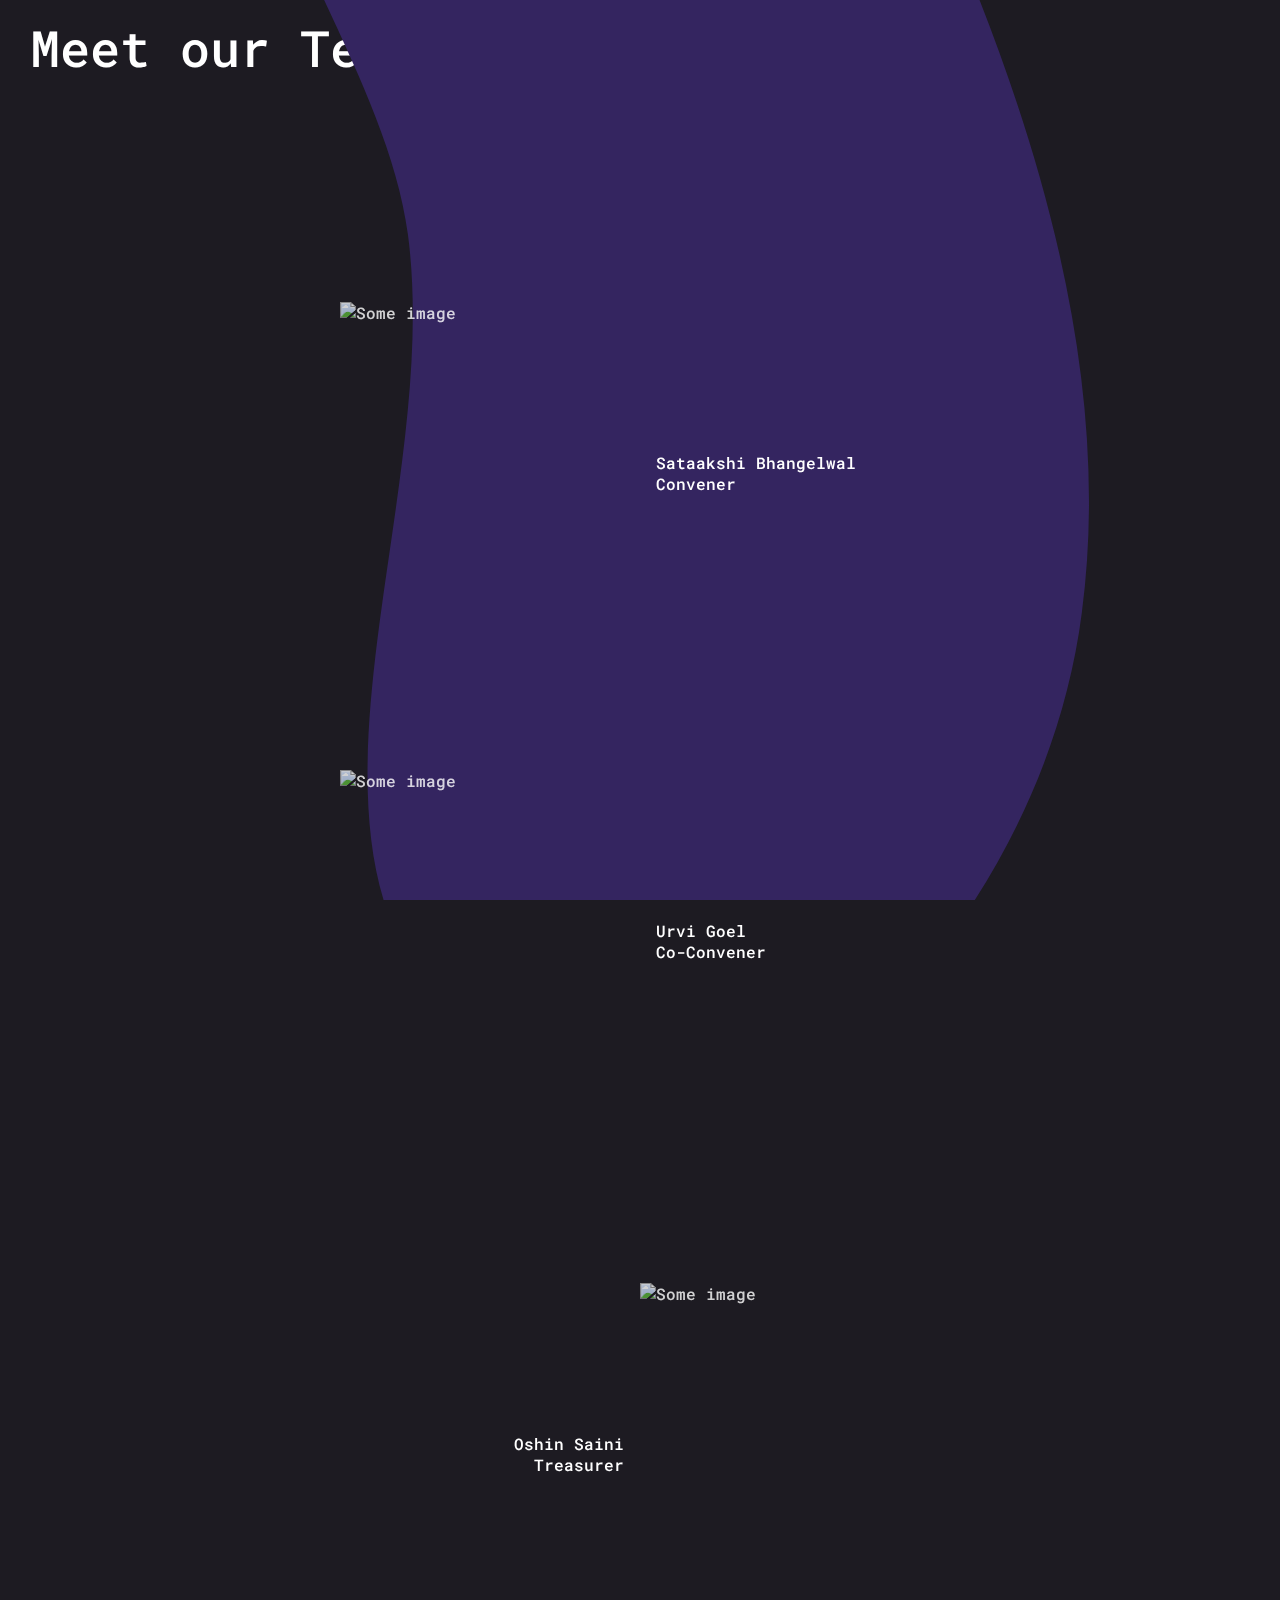
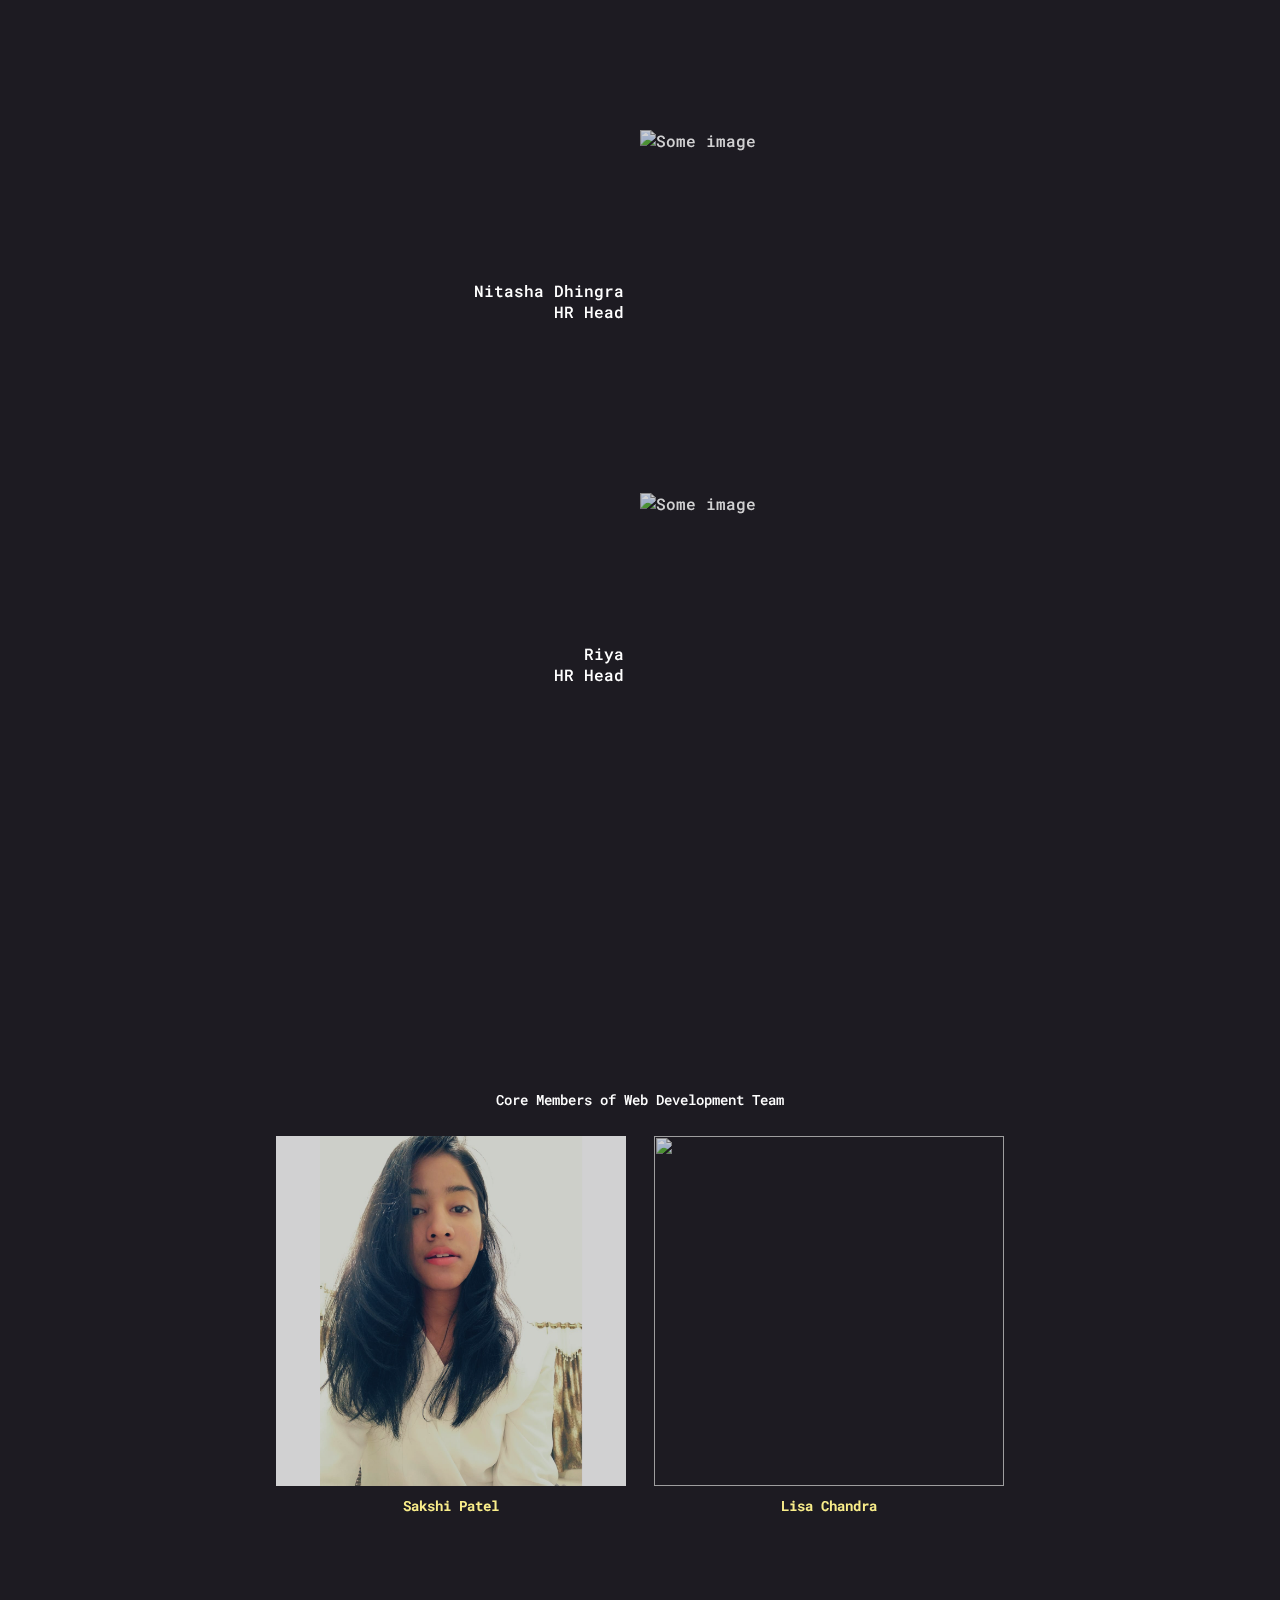
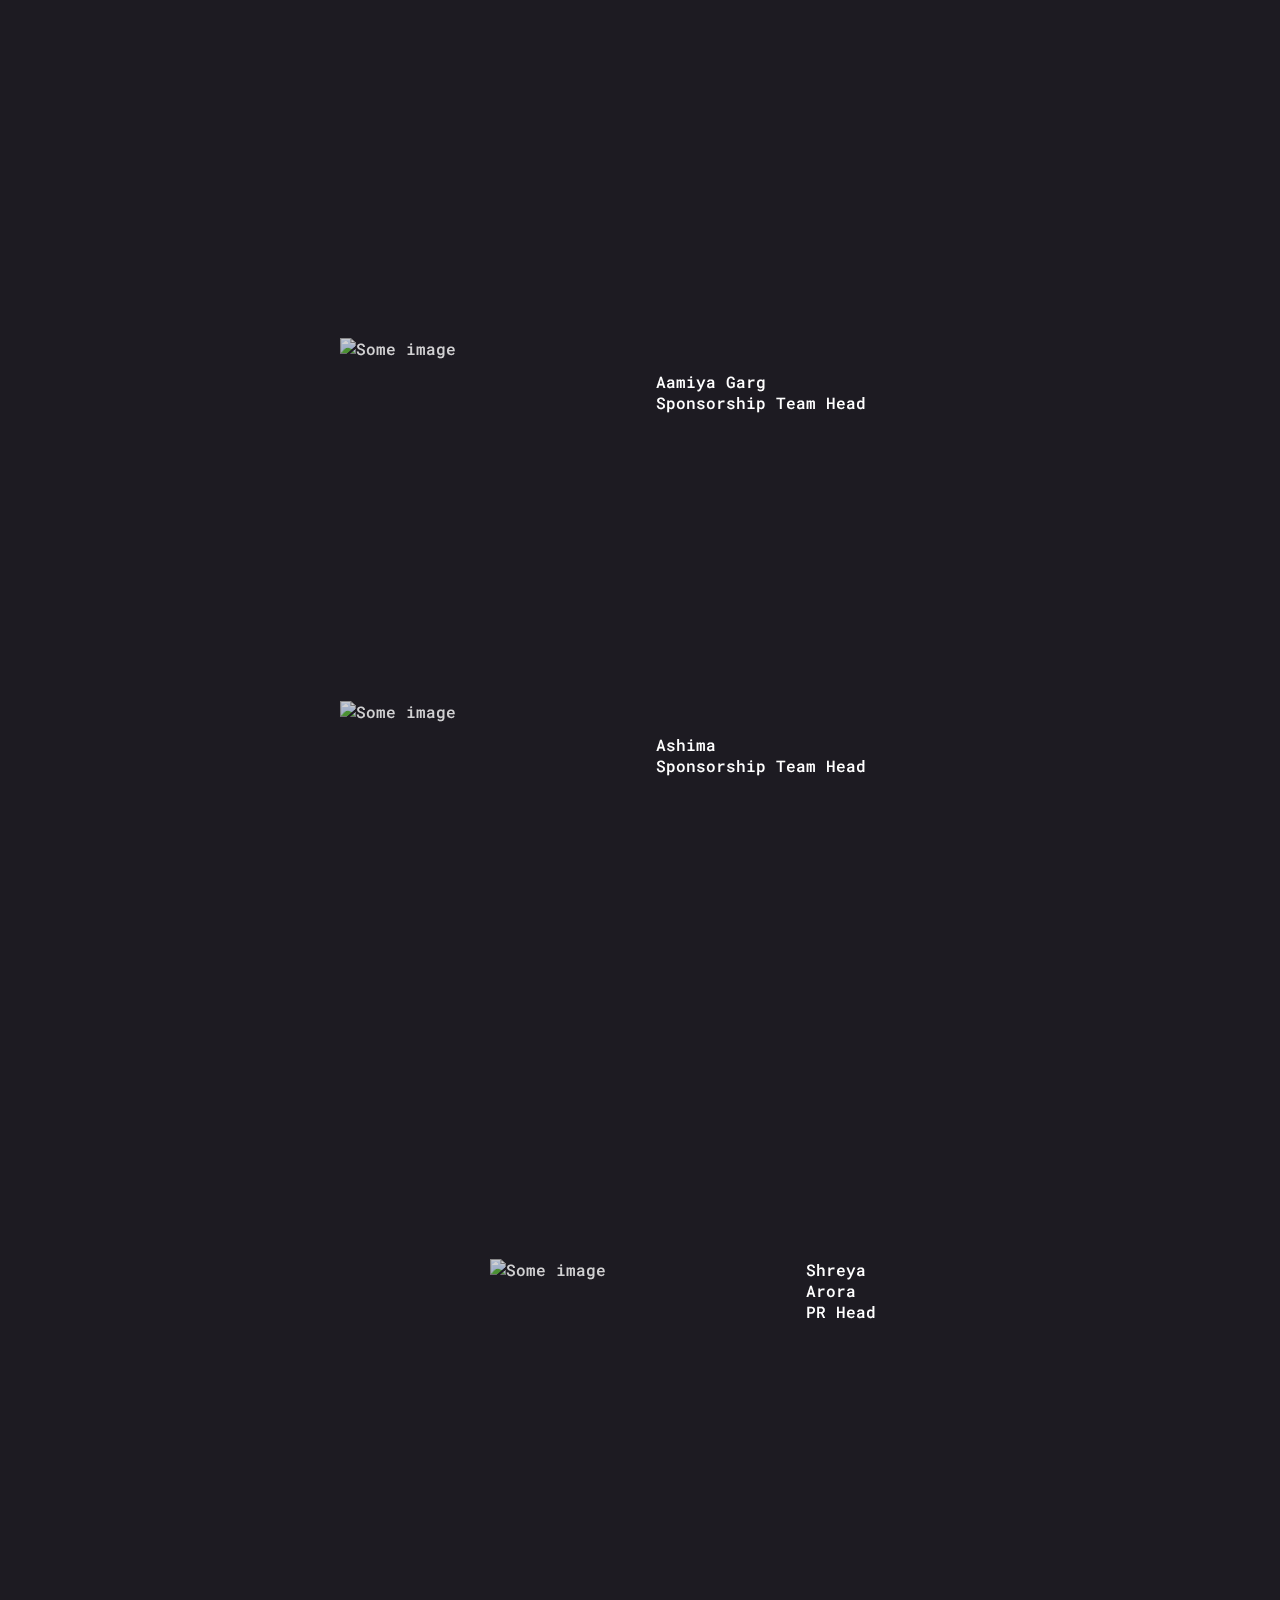
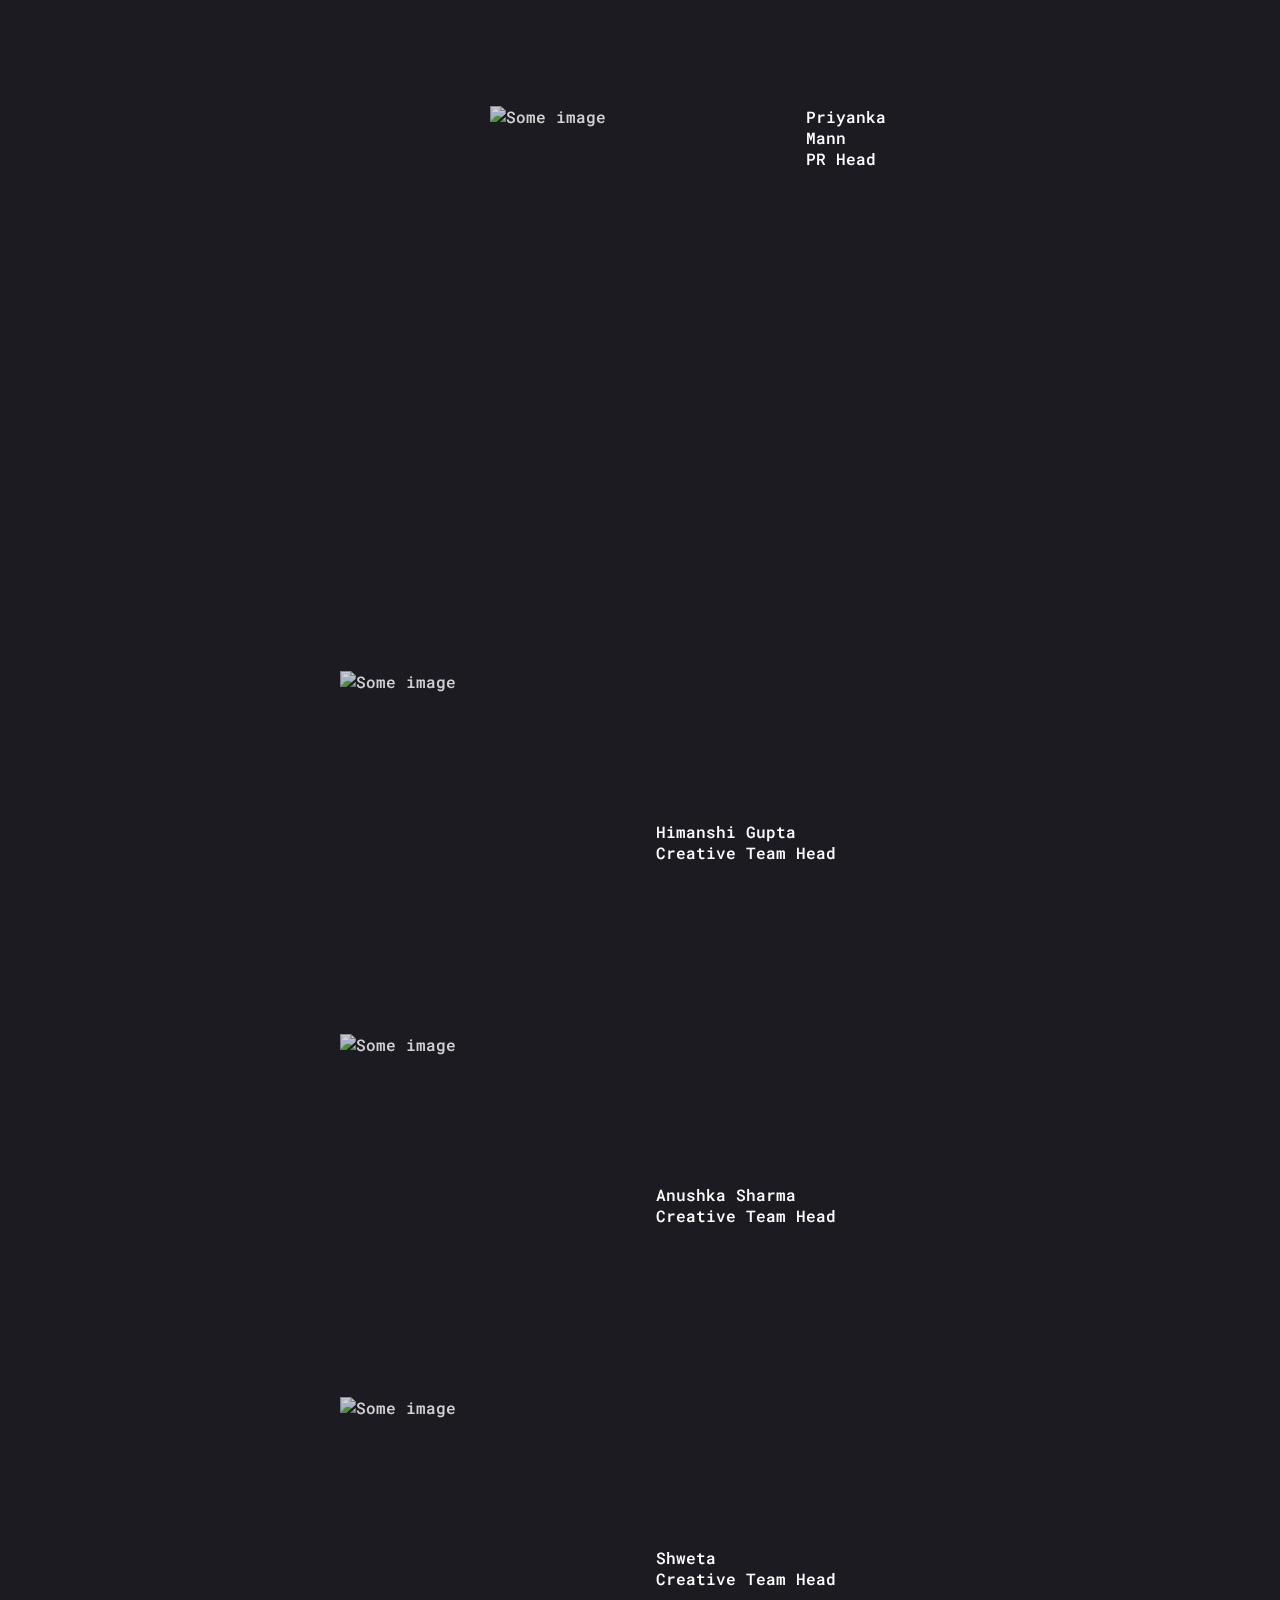
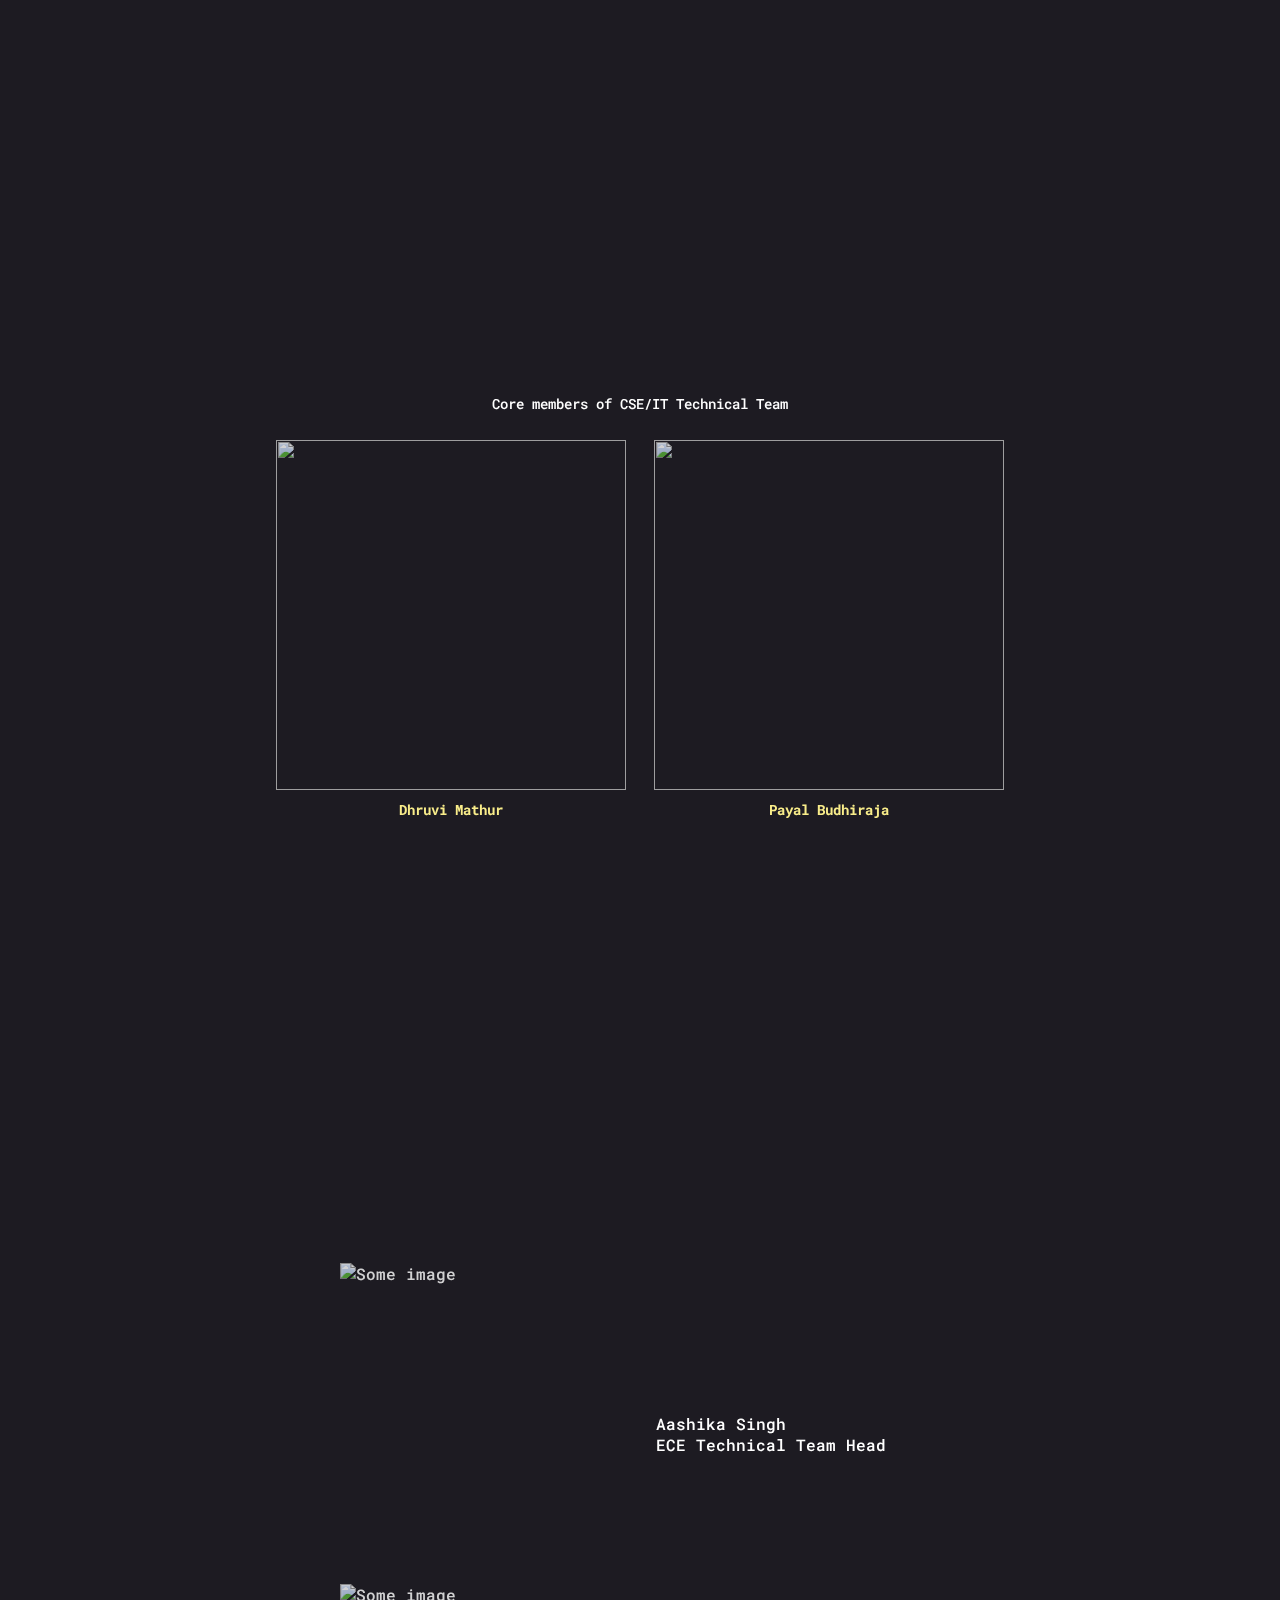
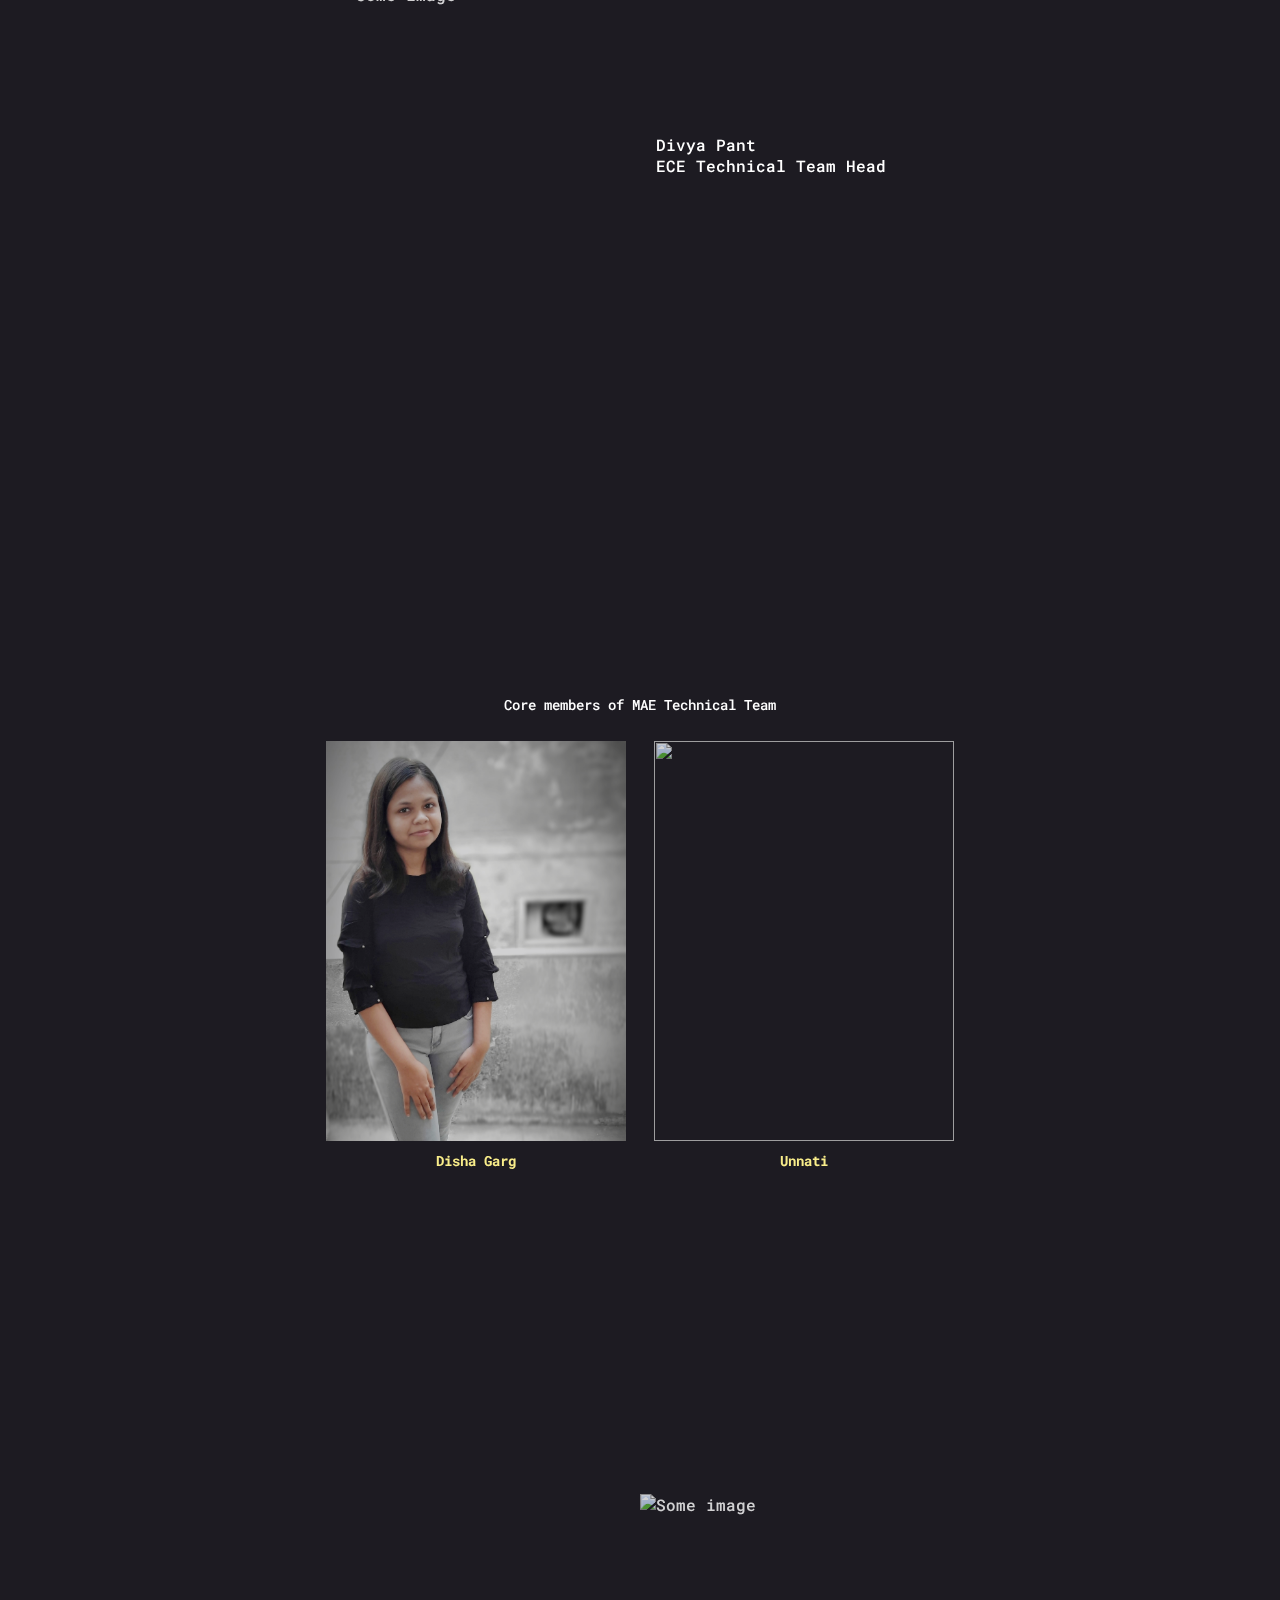
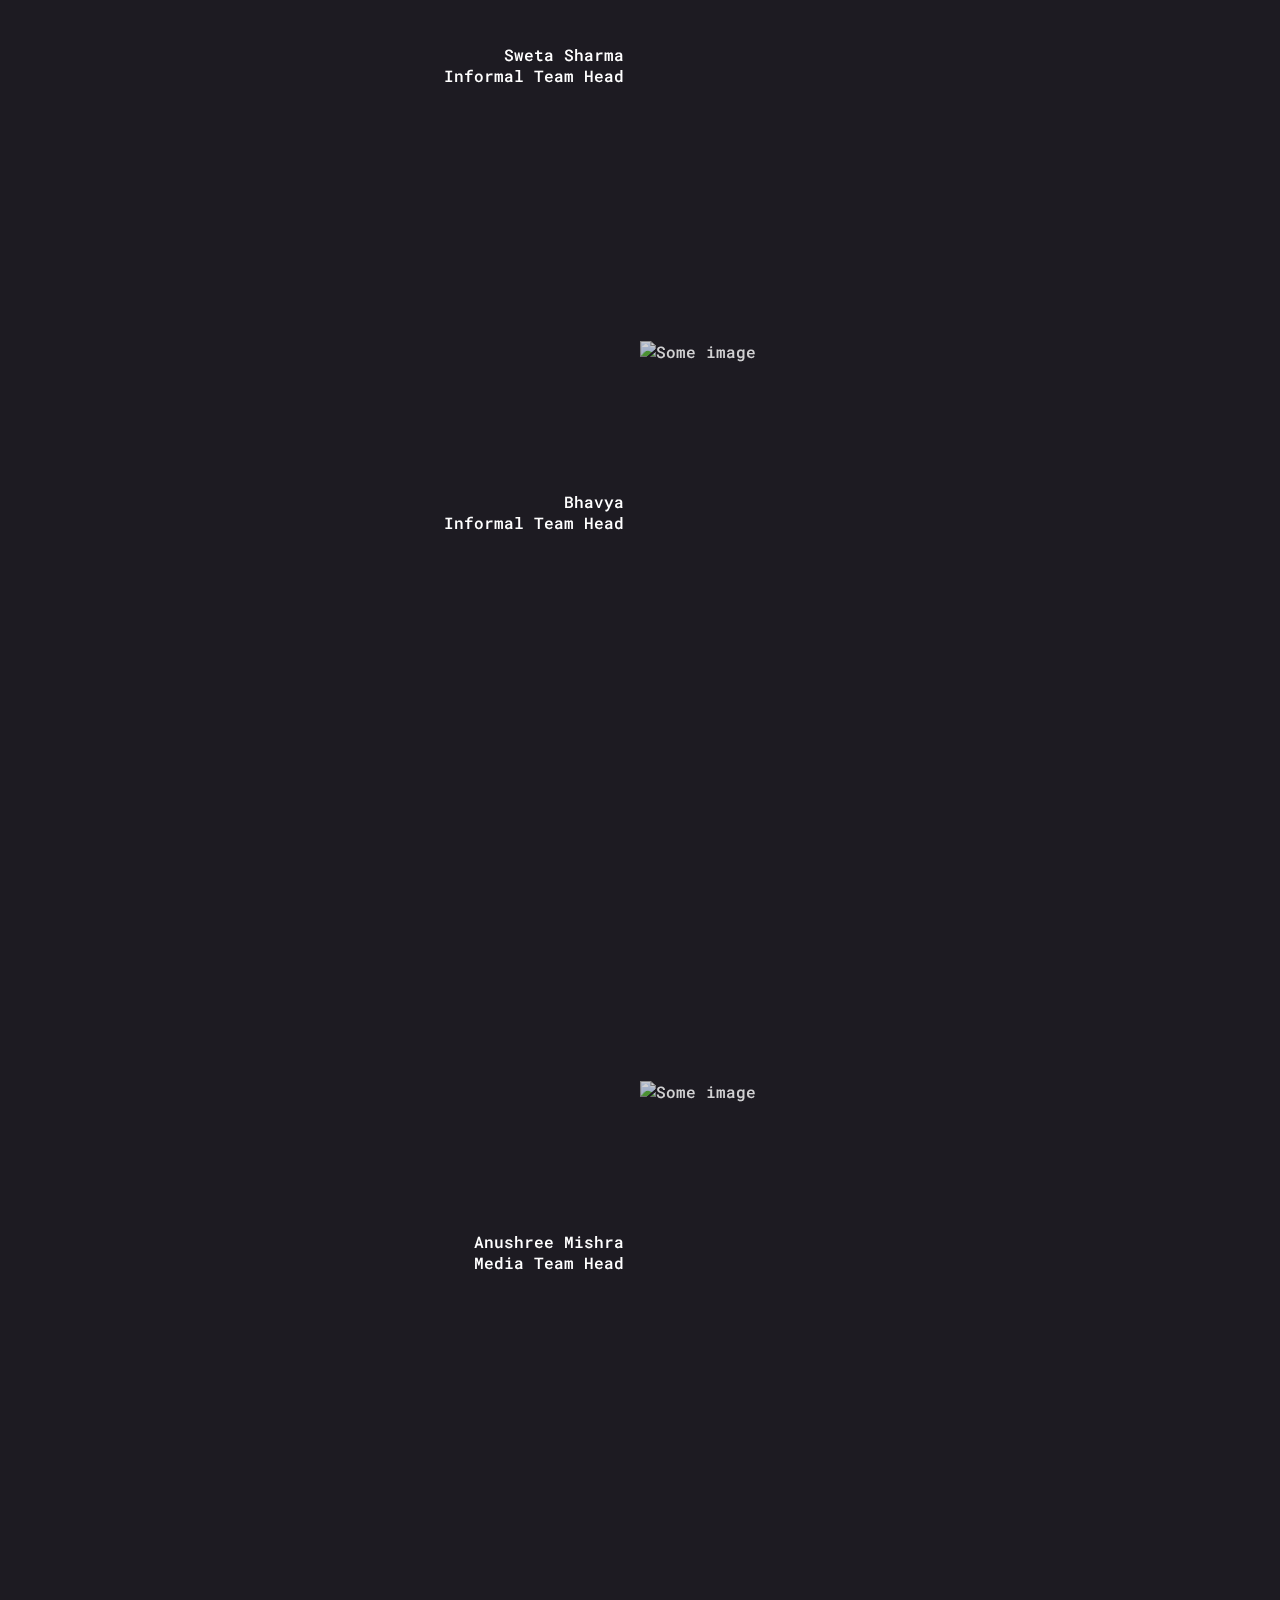
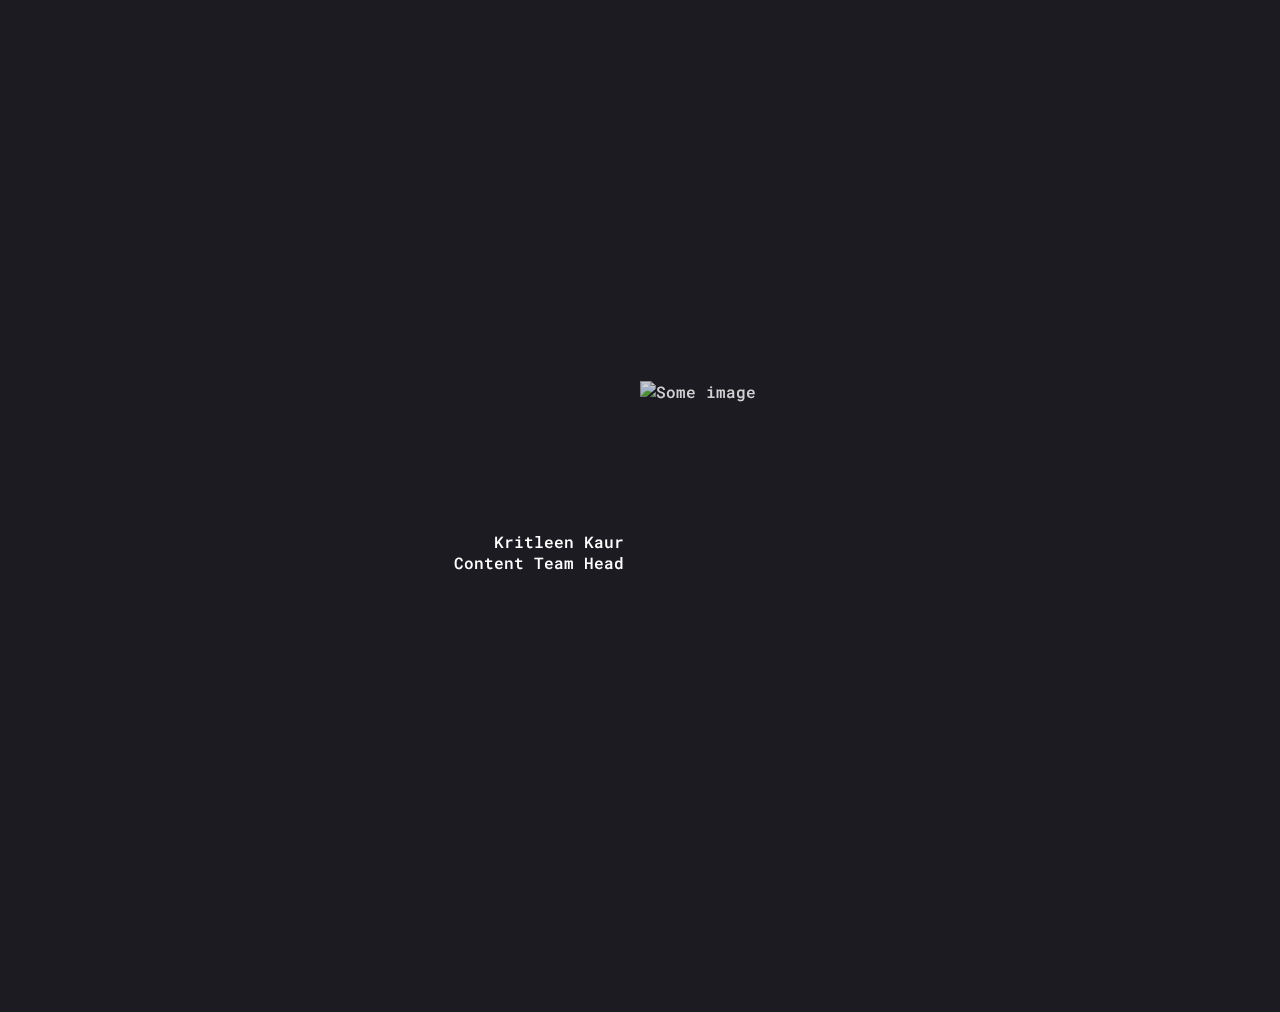
==== commit 1de318aa: "Add files via upload" ====
--- a/innerve-front-page-master/final-innerve/combined-Nikita-Amisha/MeetOurTeam/index.html
+++ b/innerve-front-page-master/final-innerve/combined-Nikita-Amisha/MeetOurTeam/index.html
@@ -1,273 +1,281 @@
-<!DOCTYPE html>
-<html lang="en" dir="ltr">
-
-<head>
-    <meta charset="utf-8">
-    <meta name="viewport" content="width=device-width, initial-scale=1">
-    <title>Innerve-2020</title>
-
-    <link rel="stylesheet" href="css/base.css">
-    <link rel="stylesheet" href="https://maxcdn.bootstrapcdn.com/bootstrap/4.0.0/css/bootstrap.min.css" integrity="sha384-Gn5384xqQ1aoWXA+058RXPxPg6fy4IWvTNh0E263XmFcJlSAwiGgFAW/dAiS6JXm" crossorigin="anonymous">
-    <script src="https://code.jquery.com/jquery-3.2.1.slim.min.js" integrity="sha384-KJ3o2DKtIkvYIK3UENzmM7KCkRr/rE9/Qpg6aAZGJwFDMVNA/GpGFF93hXpG5KkN" crossorigin="anonymous"></script>
-<script src="https://cdnjs.cloudflare.com/ajax/libs/popper.js/1.12.9/umd/popper.min.js" integrity="sha384-ApNbgh9B+Y1QKtv3Rn7W3mgPxhU9K/ScQsAP7hUibX39j7fakFPskvXusvfa0b4Q" crossorigin="anonymous"></script>
-<script src="https://maxcdn.bootstrapcdn.com/bootstrap/4.0.0/js/bootstrap.min.js" integrity="sha384-JZR6Spejh4U02d8jOt6vLEHfe/JQGiRRSQQxSfFWpi1MquVdAyjUar5+76PVCmYl" crossorigin="anonymous"></script>
-<link href="https://fonts.googleapis.com/css2?family=Merienda+One&family=Sansita+Swashed:wght@300&display=swap" rel="stylesheet">
-    <link rel="stylesheet" href="./public/navbar/css/nav.css">
-    <link href='https://fonts.googleapis.com/css?family=Raleway:400,800,300' rel='stylesheet' type='text/css'>
-</head>
-
-<body style="background-color: #2b2b2b">
-
-    <nav id="mainNavbar" class="navbar navbar-dark navbar-expand-xl py-0 fixed-top">
-        <!-- <a href="#" class="navbar-brand">CANDY</a> -->
-        <a href="./landing.html" class="navbar-brand logo">
-            <img src="./public/navbar/img/innerve_logo.png">
-        </a>
-        <button class="navbar-toggler" data-toggle="collapse" data-target="#navLinks" aria-label="Toggle navigation">
-            <span class="navbar-toggler-icon"></span>
-        </button>
-        <div class="collapse navbar-collapse" id="navLinks">
-            <ul class="navbar-nav">
-                <li class="nav-item">
-                    <a href="./events.html" class="nav-link" style="color: #eed9b7">EVENTS</a>
-                </li>
-                <!-- <li class="nav-item">
-            <a href="/register" class="nav-link"  style="color: #eed9b7">REGISTER</a>
-          </li>
-          <li class="nav-item">
-            <a href="/gallery" class="nav-link"  style="color: #eed9b7">GALLERY</a>
-          </li> -->
-                <li class="nav-item">
-                    <a href="./sponsors.html" class="nav-link" style="color: #eed9b7">SPONSORS</a>
-                </li>
-                <!-- <li class="nav-item">
-            <a href="/schedule" class="nav-link"  style="color: #eed9b7">SCHEDULE</a>
-          </li> -->
-                <li class="nav-item">
-                    <a href="./social-campaign.html" class="nav-link" style="color: #eed9b7">SOCIAL CAMPAIGN</a>
-                </li>
-                <li class="nav-item">
-                    <a href="./meet-the-team.html" class="nav-link" style="color: #eed9b7">MEET THE TEAM!</a>
-                </li>
-            </ul>
-        </div>
-    </nav>
-
-<h1 style="font-size: 45px; color: #eed9b7; margin-top: 70px; text-align: center">Meet our Team</h1><br><br>
-<h1 style="font-size: 25px; color: #eed9b7; font-family: 'Merienda One', cursive; text-align: center">Conveners</h1><br><br>
-
-<h1>Awesome Image Hover in Pure CSS Part I</h1>
-<div class="content">
-                <h2>Lily</h2>
-                <div class="grid">
-                    <figure class="effect-lily">
-                        <img src="https://tympanus.net/Development/HoverEffectIdeas/img/12.jpg" alt="img12"/>
-                        <figcaption>
-                            <div>
-                                <h2>Nice <span>Lily</span></h2>
-                                <p>Lily likes to play with crayons and pencils</p>
-                            </div>
-                            <a href="#">View more</a>
-                        </figcaption>           
-                    </figure>
-                    <figure class="effect-lily">
-                        <img src="https://tympanus.net/Development/HoverEffectIdeas/img/1.jpg" alt="img1"/>
-                        <figcaption>
-                            <div>
-                                <h2>Nice <span>Lily</span></h2>
-                                <p>Lily likes to play with crayons and pencils</p>
-                            </div>
-                            <a href="#">View more</a>
-                        </figcaption>           
-                    </figure>
-                </div>
-                
-                
-                 <h2>Lily</h2>
-                <div class="grid">
-                    <figure class="effect-lily">
-                        <img src="https://tympanus.net/Development/HoverEffectIdeas/img/12.jpg" alt="img12"/>
-                        <figcaption>
-                            <div>
-                                <h2>Nice <span>Lily</span></h2>
-                                <p>Lily likes to play with crayons and pencils</p>
-                            </div>
-                            <a href="#">View more</a>
-                        </figcaption>           
-                    </figure>
-                    <figure class="effect-lily">
-                        <img src="https://tympanus.net/Development/HoverEffectIdeas/img/1.jpg" alt="img1"/>
-                        <figcaption>
-                            <div>
-                                <h2>Nice <span>Lily</span></h2>
-                                <p>Lily likes to play with crayons and pencils</p>
-                            </div>
-                            <a href="#">View more</a>
-                        </figcaption>           
-                    </figure>
-                </div>
-                
-                 <h2>Lily</h2>
-                <div class="grid">
-                    <figure class="effect-lily">
-                        <img src="https://tympanus.net/Development/HoverEffectIdeas/img/12.jpg" alt="img12"/>
-                        <figcaption>
-                            <div>
-                                <h2>Nice <span>Lily</span></h2>
-                                <p>Lily likes to play with crayons and pencils</p>
-                            </div>
-                            <a href="#">View more</a>
-                        </figcaption>           
-                    </figure>
-                    <figure class="effect-lily">
-                        <img src="https://tympanus.net/Development/HoverEffectIdeas/img/1.jpg" alt="img1"/>
-                        <figcaption>
-                            <div>
-                                <h2>Nice <span>Lily</span></h2>
-                                <p>Lily likes to play with crayons and pencils</p>
-                            </div>
-                            <a href="#">View more</a>
-                        </figcaption>           
-                    </figure>
-                </div>
-                
-                 <h2>Lily</h2>
-                <div class="grid">
-                    <figure class="effect-lily">
-                        <img src="https://tympanus.net/Development/HoverEffectIdeas/img/12.jpg" alt="img12"/>
-                        <figcaption>
-                            <div>
-                                <h2>Nice <span>Lily</span></h2>
-                                <p>Lily likes to play with crayons and pencils</p>
-                            </div>
-                            <a href="#">View more</a>
-                        </figcaption>           
-                    </figure>
-                    <figure class="effect-lily">
-                        <img src="https://tympanus.net/Development/HoverEffectIdeas/img/1.jpg" alt="img1"/>
-                        <figcaption>
-                            <div>
-                                <h2>Nice <span>Lily</span></h2>
-                                <p>Lily likes to play with crayons and pencils</p>
-                            </div>
-                            <a href="#">View more</a>
-                        </figcaption>           
-                    </figure>
-                </div>
-                
-                 <h2>Lily</h2>
-                <div class="grid">
-                    <figure class="effect-lily">
-                        <img src="https://tympanus.net/Development/HoverEffectIdeas/img/12.jpg" alt="img12"/>
-                        <figcaption>
-                            <div>
-                                <h2>Nice <span>Lily</span></h2>
-                                <p>Lily likes to play with crayons and pencils</p>
-                            </div>
-                            <a href="#">View more</a>
-                        </figcaption>           
-                    </figure>
-                    <figure class="effect-lily">
-                        <img src="https://tympanus.net/Development/HoverEffectIdeas/img/1.jpg" alt="img1"/>
-                        <figcaption>
-                            <div>
-                                <h2>Nice <span>Lily</span></h2>
-                                <p>Lily likes to play with crayons and pencils</p>
-                            </div>
-                            <a href="#">View more</a>
-                        </figcaption>           
-                    </figure>
-                </div>
-                
-                 <h2>Lily</h2>
-                <div class="grid">
-                    <figure class="effect-lily">
-                        <img src="https://tympanus.net/Development/HoverEffectIdeas/img/12.jpg" alt="img12"/>
-                        <figcaption>
-                            <div>
-                                <h2>Nice <span>Lily</span></h2>
-                                <p>Lily likes to play with crayons and pencils</p>
-                            </div>
-                            <a href="#">View more</a>
-                        </figcaption>           
-                    </figure>
-                    <figure class="effect-lily">
-                        <img src="https://tympanus.net/Development/HoverEffectIdeas/img/1.jpg" alt="img1"/>
-                        <figcaption>
-                            <div>
-                                <h2>Nice <span>Lily</span></h2>
-                                <p>Lily likes to play with crayons and pencils</p>
-                            </div>
-                            <a href="#">View more</a>
-                        </figcaption>           
-                    </figure>
-                </div>
-                
-                 <h2>Lily</h2>
-                <div class="grid">
-                    <figure class="effect-lily">
-                        <img src="https://tympanus.net/Development/HoverEffectIdeas/img/12.jpg" alt="img12"/>
-                        <figcaption>
-                            <div>
-                                <h2>Nice <span>Lily</span></h2>
-                                <p>Lily likes to play with crayons and pencils</p>
-                            </div>
-                            <a href="#">View more</a>
-                        </figcaption>           
-                    </figure>
-                    <figure class="effect-lily">
-                        <img src="https://tympanus.net/Development/HoverEffectIdeas/img/1.jpg" alt="img1"/>
-                        <figcaption>
-                            <div>
-                                <h2>Nice <span>Lily</span></h2>
-                                <p>Lily likes to play with crayons and pencils</p>
-                            </div>
-                            <a href="#">View more</a>
-                        </figcaption>           
-                    </figure>
-                </div>
-                
-                 <h2>Lily</h2>
-                <div class="grid">
-                    <figure class="effect-lily">
-                        <img src="https://tympanus.net/Development/HoverEffectIdeas/img/12.jpg" alt="img12"/>
-                        <figcaption>
-                            <div>
-                                <h2>Nice <span>Lily</span></h2>
-                                <p>Lily likes to play with crayons and pencils</p>
-                            </div>
-                            <a href="#">View more</a>
-                        </figcaption>           
-                    </figure>
-                    <figure class="effect-lily">
-                        <img src="https://tympanus.net/Development/HoverEffectIdeas/img/1.jpg" alt="img1"/>
-                        <figcaption>
-                            <div>
-                                <h2>Nice <span>Lily</span></h2>
-                                <p>Lily likes to play with crayons and pencils</p>
-                            </div>
-                            <a href="#">View more</a>
-                        </figcaption>           
-                    </figure>
-                    <figure class="effect-lily">
-                        <img src="https://tympanus.net/Development/HoverEffectIdeas/img/1.jpg" alt="img1"/>
-                        <figcaption>
-                            <div>
-                                <h2>Nice <span>Lily</span></h2>
-                                <p>Lily likes to play with crayons and pencils</p>
-                            </div>
-                            <a href="#">View more</a>
-                        </figcaption>           
-                    </figure>
-                </div>
-                
-                
-                
-                
-               
-            </div>
-
-
-</body>
-
-</html>
+<!DOCTYPE html>
+<html lang="en" class="no-js">
+	<head>
+		<meta charset="UTF-8" />
+		<meta name="viewport" content="width=device-width, initial-scale=1">
+		<title>Meet  Our Team</title>
+		<meta name="description" content="A page background effect where SVG shapes morph and transform on scroll" />
+		<meta name="keywords" content="background, svg, morph, animation, scroll, shape, web development, css, javascript" />
+		<meta name="author" content="Codrops" />
+		<link rel="shortcut icon" href="favicon.ico">
+		<link href="https://fonts.googleapis.com/css?family=Roboto+Mono:400,500,700" rel="stylesheet">
+		<link rel="stylesheet" type="text/css" href="css/normalize.css" />
+		<link rel="stylesheet" type="text/css" href="css/demo.css" />
+		<link rel="stylesheet" type="text/css" href="sponsor/pater.css" />
+		<script>
+			document.documentElement.className = 'js';
+			var supportsCssVars = function() {
+				var s = document.createElement('style'),
+				support;
+
+				s.innerHTML = "root: { --tmp-var: bold; }";
+				document.head.appendChild(s);
+				support = !!(window.CSS && window.CSS.supports && window.CSS.supports('font-weight', 'var(--tmp-var)'));
+				s.parentNode.removeChild(s);
+				return support;
+			}
+			if (!supportsCssVars()) alert('Please view this demo in a modern browser that supports CSS Variables.')
+		</script>
+	</head>
+	<body class="demo-2 loading">
+	<p style="margin-left: 30px; font-size: 50px; margin-top: 15px;">Meet our Team</p>
+	<br><br><br><br><br>
+		<svg class="hidden">
+			<symbolviewBox="0 0 24 24">
+				<title></title>
+				<polygon points="6.3,12.8 20.9,12.8 20.9,11.2 6.3,11.2 10.2,7.2 9,6 3.1,12 9,18 10.2,16.8 "/>
+			</symbol>
+			<symbolviewBox="0 0 24 24">
+				<title></title>
+				<path d="M12,21c-3.6,0-6.6-3-6.6-6.6C5.4,11,10.8,4,11.4,3.2C11.6,3.1,11.8,3,12,3s0.4,0.1,0.6,0.3c0.6,0.8,6.1,7.8,6.1,11.2C18.6,18.1,15.6,21,12,21zM12,4.8c-1.8,2.4-5.2,7.4-5.2,9.6c0,2.9,2.3,5.2,5.2,5.2s5.2-2.3,5.2-5.2C17.2,12.2,13.8,7.3,12,4.8z"/><path d="M12,18.2c-0.4,0-0.7-0.3-0.7-0.7s0.3-0.7,0.7-0.7c1.3,0,2.4-1.1,2.4-2.4c0-0.4,0.3-0.7,0.7-0.7c0.4,0,0.7,0.3,0.7,0.7C15.8,16.5,14.1,18.2,12,18.2z"/>
+			</symbol>
+			<symbolviewBox="0 0 200 100">
+				<title></title>
+				<path d="M 6.144,74.1 C 20.4,107.4 70.13,94.33 94.22,95.74 121.3,97.41 130.8,101.1 154.7,99.38 178.6,97.72 201.9,78.95 199.4,46.86 197.1,14.96 174.9,4.781 161.4,1.827 147.9,-1.128 119.8,8.284 105.6,8.766 85.34,9.449 81.91,7.628 51.08,2.334 17.26,-3.482 -8.105,40.84 6.144,74.1 Z" />
+			</symbol>
+		</svg>
+		<main>
+			<div class="morph-wrap">
+				<svg class="morph" width="1400" height="770" viewBox="0 0 1400 770">
+					<path d="M 262.9,252.2 C 210.1,338.2 212.6,487.6 288.8,553.9 372.2,626.5 511.2,517.8 620.3,536.3 750.6,558.4 860.3,723 987.3,686.5 1089,657.3 1168,534.7 1173,429.2 1178,313.7 1096,189.1 995.1,130.7 852.1,47.07 658.8,78.95 498.1,119.2 410.7,141.1 322.6,154.8 262.9,252.2 Z"/>
+				</svg>
+			</div>
+			<div class="content content--fixed">
+				<header class="codrops-header">
+					<div class="codrops-links">
+						<svg class="decoshape" viewBox="0 0 200 100" width="100%" height="100%" preserveAspectRatio="none">
+							<path d="M 10.45,74.41 C 39.4,110.8 72.59,67.27 95.98,68.68 122.3,70.35 131.5,101.4 154.7,99.69 177.9,98.03 200.5,79.26 198.1,47.17 195.9,15.27 174.6,-0.3279 151.8,0.9941 128.6,2.581 126,16.86 107,22.76 88.26,28.67 88.87,12.36 60.37,1.787 31.79,-8.877 -18.61,37.92 10.45,74.41 Z" />
+						</svg>
+						
+					</div>
+				</header>
+				
+
+			</div>
+			<div class="content-wrap">
+				<div class="content content--layout content--layout-1">
+					<img style="width: 300px; height: 400px;" class="content__img" src="img/1.jpg" alt="Some image" />
+					<h3 class="content__title"></h3>
+					<p class="content__author"></p>
+					<p class="content__desc">Sataakshi Bhangelwal <br> Convener</p>
+					<a href="#" class="content__link"></a>
+				</div>
+				<br><br><br><br><br><br><br><br>
+				<div class="content content--layout content--layout-1">
+					<img class="content__img" src="img/2.JPG" alt="Some image" />
+					<h3 class="content__title"></h3>
+					<p class="content__author"></p>
+					<p class="content__desc">Urvi Goel<br>Co-Convener</p>
+					<a href="#" class="content__link"></a>	
+				</div>
+				
+			</div><br><br><br><br><br><br><br><br><br><br><br><br>
+			
+			
+			<div class="content-wrap">
+				<div class="content content--layout content--layout-2">
+					<img style="width: 300px; height: 400px;" class="content__img" src="img/6.jpg" alt="Some image" />
+					<h3 class="content__title"></h3>
+					<p class="content__author"></p>
+					<p class="content__desc">Oshin Saini <br> Treasurer</p>
+					<a href="#" class="content__link"></a>
+				</div>
+				<br><br><br><br><br><br><br>
+				<div class="content content--layout content--layout-2">
+					<img class="content__img" src="img/5.jpg" alt="Some image" />
+					<h3 class="content__title"></h3>
+					<p class="content__author"></p>
+					<p class="content__desc">Nitasha Dhingra <br> HR Head</p>
+					<a href="#" class="content__link"></a>
+				</div>
+				<br><br><br>
+				<div class="content content--layout content--layout-2">
+					<img class="content__img" src="img/7.jpg" alt="Some image" />
+					<h3 class="content__title"></h3>
+					<p class="content__author"></p>
+					<p class="content__desc">Riya <br> HR Head</p>
+					<a href="#" class="content__link"></a>
+				</div>
+			</div>
+			<br><br><br><br><br><br><br><br>
+			<section class="content content--related">
+				<p class="content__info">Core Members of Web Development Team</p>
+				<a class="content__related-item" href="https://tympanus.net/Development/ElasticSVGElements/">
+					<img style="width: 350px; height: 350px" class="content__related-img" src="img/01.jpg">
+					<h3 class="content__related-title">Sakshi Patel</h3>
+				</a>
+				<a class="content__related-item" href="https://tympanus.net/Development/ItemRevealer/">
+					<img style="width: 350px; height: 350px" class="content__related-img" src="img/4.jpeg">
+					<h3 class="content__related-title">Lisa Chandra</h3>
+				</a>
+				
+			</section>
+			<br><br><br>
+			
+			<div class="content-wrap">
+				<div class="content content--layout content--layout-3">
+					<img class="content__img" src="img/10.jpg" alt="Some image" />
+					<h3 class="content__title"></h3>
+					<p class="content__author"></p>
+					<p class="content__desc">Aamiya Garg <br> Sponsorship Team Head</p>
+					<a href="#" class="content__link"></a>
+				</div><br><br><br>
+				<div class="content content--layout content--layout-3">
+					<img class="content__img" src="img/11.jpg" alt="Some image" />
+					<h3 class="content__title"></h3>
+					<p class="content__author"></p>
+					<p class="content__desc">Ashima <br> Sponsorship Team Head</p>
+					<a href="#" class="content__link"></a>
+				</div>
+				
+			</div>
+			<br><br><br>
+			
+			<div class="content-wrap">
+				<div class="content content--layout content--layout-4">
+					<img style="width: 300px; height: 400px" class="content__img" src="img/8.jpg" alt="Some image" />
+					<h3 class="content__title"></h3>
+					<p class="content__author"></p>
+					<p class="content__desc">Shreya Arora<br>PR Head</p>
+					<a href="#" class="content__link"></a>
+				</div><br><br><br><br><br><br><br>
+				<div class="content content--layout content--layout-4">
+					<img class="content__img" src="img/9.jpg" alt="Some image" />
+					<h3 class="content__title"></h3>
+					<p class="content__author"></p>
+					<p class="content__desc">Priyanka Mann<br> PR Head</p>
+					<a href="#" class="content__link"></a>
+				</div>
+			</div>
+			<br><br><br><br><br><br><br><br><br><br><br><br>
+			
+			<div class="content-wrap">
+				<div class="content content--layout content--layout-1">
+					<img class="content__img" src="img/16.jpeg" alt="Some image" />
+					<h3 class="content__title"></h3>
+					<p class="content__author"></p>
+					<p class="content__desc">Himanshi Gupta<br>Creative Team Head</p>
+					<a href="#" class="content__link"></a>
+				</div><br><br><br>
+				<div class="content content--layout content--layout-1">
+					<img class="content__img" src="img/14.jpg" alt="Some image" />
+					<h3 class="content__title"></h3>
+					<p class="content__author"></p>
+					<p class="content__desc">Anushka Sharma<br>Creative Team Head</p>
+					<a href="#" class="content__link"></a>
+				</div>
+				<br><br><br>
+				<div class="content content--layout content--layout-1">
+					<img class="content__img" src="img/15.jpg" alt="Some image" />
+					<h3 class="content__title"></h3>
+					<p class="content__author"></p>
+					<p class="content__desc">Shweta<br>Creative Team Head</p>
+					<a href="#" class="content__link"></a>
+				</div>
+			</div>
+			<br><br><br><br><br><br>
+			<!-- Related demos -->
+			<section class="content content--related">
+				<p class="content__info">Core members of CSE/IT Technical Team</p>
+				<a class="content__related-item" href="https://tympanus.net/Development/ElasticSVGElements/">
+					<img style="width: 350px; height: 350px" class="content__related-img" src="img/17.jpeg">
+					<h3 class="content__related-title">Dhruvi Mathur<br></h3>
+				</a>
+				<a class="content__related-item" href="https://tympanus.net/Development/ItemRevealer/">
+					<img style="width: 350px; height: 350px" class="content__related-img" src="img/18.jpg">
+					<h3 class="content__related-title">Payal Budhiraja</h3>
+				</a>
+			</section>
+			<br><br><br>
+			
+			<div class="content-wrap">
+				<div class="content content--layout content--layout-1">
+					<img class="content__img" src="img/20.jpg" alt="Some image" />
+					<h3 class="content__title"></h3>
+					<p class="content__author"></p>
+					<p class="content__desc">Aashika Singh<br>ECE Technical Team Head</p>
+					<a href="#" class="content__link"></a>
+				</div>
+				<br>
+				<div class="content content--layout content--layout-1">
+					<img class="content__img" src="img/19.jpg" alt="Some image" />
+					<h3 class="content__title"></h3>
+					<p class="content__author"></p>
+					<p class="content__desc">Divya Pant<br>ECE Technical Team Head</p>
+					<a href="#" class="content__link"></a>	
+				</div>
+				
+			</div><br><br><br>
+			
+			<section class="content content--related">
+				<p class="content__info">Core members of MAE Technical Team</p>
+				<a class="content__related-item" href="https://tympanus.net/Development/ElasticSVGElements/">
+					<img style="width: 300px; height: 400px" class="content__related-img" src="img/21.jpg">
+					<h3 class="content__related-title">Disha Garg</h3>
+				</a>
+				<a class="content__related-item" href="https://tympanus.net/Development/ItemRevealer/">
+					<img style="width: 300px; height: 400px" class="content__related-img" src="img/22.jpg">
+					<h3 class="content__related-title">Unnati</h3>
+				</a>
+			</section>
+			<br><br><br>
+			
+			<div class="content-wrap">
+				<div class="content content--layout content--layout-2">
+					<img style="width: 300px; height: 400px" class="content__img" src="img/12.jpg" alt="Some image" />
+					<h3 class="content__title"></h3>
+					<p class="content__author"></p>
+					<p class="content__desc">Sweta Sharma<br>Informal Team Head</p>
+					<a href="#" class="content__link"></a>
+				</div>
+				<br><br><br><br><br><br><br>
+				<div class="content content--layout content--layout-2">
+					<img style="width: 300px; height: 400px" class="content__img" src="img/13.JPG" alt="Some image" />
+					<h3 class="content__title"></h3>
+					<p class="content__author"></p>
+					<p class="content__desc">Bhavya<br>Informal Team Head</p>
+					<a href="#" class="content__link"></a>
+				</div>
+				<br><br><br>
+			</div>
+			<br><br><br>
+		
+				<div class="content-wrap">
+				<div class="content content--layout content--layout-2">
+					<img style="width: 300px; height: 400px" class="content__img" src="img/24.jpeg" alt="Some image" />
+					<h3 class="content__title"></h3>
+					<p class="content__author"></p>
+					<p class="content__desc">Anushree Mishra<br>Media Team Head</p>
+					<a href="#" class="content__link"></a>
+				</div>
+				<br><br><br>
+			</div>
+			
+						<div class="content-wrap">
+				<div class="content content--layout content--layout-2">
+					<img class="content__img" src="img/23.jpg" alt="Some image" />
+					<h3 class="content__title"></h3>
+					<p class="content__author"></p>
+					<p class="content__desc">Kritleen Kaur<br> Content Team Head</p>
+					<a href="#" class="content__link"></a>
+				</div>
+				<br><br><br>
+			</div>
+												
+		</main>
+		<script src="js/imagesloaded.pkgd.min.js"></script>
+		<script src="js/anime.min.js"></script>
+		<script src="js/scrollMonitor.js"></script>
+		<script src="js/demo2.js"></script>
+	</body>
+</html>
--- a/innerve-front-page-master/final-innerve/combined-Nikita-Amisha/MeetOurTeam/css/demo.css
+++ b/innerve-front-page-master/final-innerve/combined-Nikita-Amisha/MeetOurTeam/css/demo.css
@@ -0,0 +1,484 @@
+@font-face {
+	font-family: 'nexa_boldregular';
+	font-weight: bold;
+	font-style: normal;
+	src: url('../fonts/nexa_boldfree_macroman/Nexa_Free_Bold-webfont.eot');
+	src: url('../fonts/nexa_boldfree_macroman/Nexa_Free_Bold-webfont.eot?#iefix') format('embedded-opentype'), url('../fonts/nexa_boldfree_macroman/Nexa_Free_Bold-webfont.woff2') format('woff2'), url('../fonts/nexa_boldfree_macroman/Nexa_Free_Bold-webfont.woff') format('woff'), url('../fonts/nexa_boldfree_macroman/Nexa_Free_Bold-webfont.ttf') format('truetype'), url('../fonts/nexa_boldfree_macroman/Nexa_Free_Bold-webfont.svg#nexa_boldregular') format('svg');
+}
+
+*,
+*::after,
+*::before {
+	-webkit-box-sizing: border-box;
+	box-sizing: border-box;
+}
+
+body {
+	--text-color: #fff;
+	--background-color: #363dc2;
+	--background-color-2: #282faf;
+	--background-color-3: #202692;
+	--link-color: #03b9f1;
+	--link-hover-color: #fff;
+	font-family: 'Roboto Mono', monospace;
+	font-weight: 500;
+	color: #fff;
+	color: var(--text-color);
+	background-color: #363dc2;
+	background-color: var(--background-color);
+	-webkit-font-smoothing: antialiased;
+	-moz-osx-font-smoothing: grayscale;
+}
+
+/* Page Loader */
+.js .loading::before {
+	content: '';
+	position: fixed;
+	z-index: 10000;
+	top: 0;
+	left: 0;
+	width: 100%;
+	height: 100%;
+	background: var(--background-color);
+}
+
+.js .loading::after {
+	content: '';
+	position: fixed;
+	z-index: 10000;
+	top: calc(50% - 30px);
+	left: calc(50% - 30px);
+	width: 60px;
+	height: 60px;
+	border-radius: 50%;
+	border: 10px solid var(--background-color-2);
+	border-left-color: var(--text-color);
+	animation: loaderAnim 0.8s linear infinite forwards;
+}
+
+@keyframes loaderAnim {
+	to {
+		transform: rotate(360deg);
+	}
+}
+
+main {
+	position: relative;
+	width: 100%;
+	overflow: hidden;
+}
+
+a {
+	text-decoration: none;
+	color: var(--link-color);
+	outline: none;
+}
+
+a:hover,
+a:focus {
+	color: var(--link-hover-color);
+	outline: none;
+}
+
+.hidden {
+	position: absolute;
+	overflow: hidden;
+	width: 0;
+	height: 0;
+	pointer-events: none;
+}
+
+/* Icons */
+.icon {
+	display: block;
+	width: 1.5em;
+	height: 1.5em;
+	margin: 0 auto;
+	fill: currentColor;
+}
+
+/* Deco Shape */
+.decoshape {
+	top: 0;
+	left: 0;
+	position: absolute;
+	width: 100%;
+	height: 100%;
+	fill: var(--background-color-3);
+}
+
+/* SVG Morph */
+.morph-wrap {
+	position: fixed;
+	top: 0;
+	left: 0;
+	bottom: 0;
+	width: 100%;
+	overflow: hidden;
+	display: flex;
+	align-items: center;
+	justify-content: center;
+	pointer-events: none;
+}
+
+.morph {
+	position: relative;
+	height: 100%;
+	fill: var(--background-color-2);
+	flex: none;
+}
+
+.content-wrap {
+	position: relative;
+	display: flex;
+	flex-direction: column;
+	justify-content: center;
+	align-items: center;
+	width: 100%;
+	height: 100vh;
+	min-height: 600px;
+	pointer-events: none;
+}
+
+.content {
+	position: relative;
+	display: grid;
+}
+
+.content--fixed {
+	position: fixed;
+	top: 0;
+	left: 0;
+	width: 100%;
+	height: 100vh;
+	min-height: 600px;
+	z-index: 100;
+	pointer-events: none;
+	padding: 1.5em;
+	grid-template-columns: 50% 50%; 
+	grid-template-rows: auto auto 4em;
+	grid-template-areas:	"header ..."
+							"... decotitle"
+							"demos decotitle";
+}
+
+.content--fixed a {
+	pointer-events: auto;
+}
+
+.content--layout {
+	pointer-events: auto;
+	justify-content: center;
+	align-content: center;
+	grid-template-columns: 150px 150px 150px 150px; 
+	grid-template-rows: 150px 75px 75px;
+	grid-template-areas:	"... title title title"
+							"author ... desc desc"
+							"author ... link link";
+}
+
+.content--related {
+	text-align: center;
+	align-content: center;
+	justify-content: center;
+	padding: 0 2em;
+	min-height: 600px;
+	height: 100vh;
+	font-size: 0.85em;
+}
+
+.content__img {
+	grid-column: 1 / 3;
+	grid-row: 1 / 3;
+	opacity: 0.8;
+	width: 300px;
+	height: 300px;
+}
+
+.content__title {
+	grid-area: title;
+	font-family: 'nexa_boldregular', sans-serif;
+	letter-spacing: -0.025em;
+	font-size: 8em;
+	line-height: 160px;
+	margin: 0;
+	text-transform: lowercase;
+	z-index: 10;
+	cursor: default;
+}
+
+.content__author {
+	grid-area: author;
+	margin: 0;
+	-webkit-writing-mode: vertical-lr;
+	writing-mode: vertical-lr;
+	padding: 1em;
+	text-align: right;
+	z-index: 10;
+	cursor: default;
+}
+
+.content__desc {
+	grid-area: desc;
+	margin: 0;
+	z-index: 10;
+	padding: 0 1em;
+	cursor: default;
+}
+
+.content__img,
+.content__title,
+.content__author,
+.content__desc {
+	transition: transform 0.3s ease-out;
+}
+
+.content__link {
+	pointer-events: auto;
+	grid-area: link;
+	align-self: end;
+	justify-self: start;
+	z-index: 10;
+	padding: 0 1em 0.15em;
+}
+
+.content__info {
+	grid-column: 1 / 3;
+}
+
+.content__related-item {
+	padding: 1em;
+	transition: color 0.3s;
+}
+
+.content__related-img {
+	max-width: 100%;
+	opacity: 0.8;
+	transition: opacity 0.3s;
+}
+
+.content__related-item:hover .content__related-img,
+.content__related-item:focus .content__related-img {
+	opacity: 1;
+}
+
+.content__related-title {
+	font-size: 1em;
+	margin: 0;
+	padding: 0.5em;
+}
+
+/* Different layouts */
+
+/* layout-2 */
+.content--layout-2 {
+	grid-template-areas:	"... title title title"
+							"desc desc ... author"
+							"link link ... author";
+}
+
+.content--layout-2 .content__img {
+	grid-column: 3 / 5;
+	grid-row: 1 / 3;
+}
+
+.content--layout-2 .content__desc {
+	text-align: right;
+}
+
+.content--layout-2 .content__link {
+	justify-self: end;
+}
+
+.content--layout-2 .content__author {
+	justify-self: end;
+	align-self: start;
+}
+
+/* layout-3 */
+.content--layout-3 {
+	grid-template-rows: 75px 75px 150px;
+	grid-template-areas:	"... ... desc desc"
+							"author title title title"
+							"author ... link link";
+}
+
+.content--layout-3 .content__img {
+	grid-column: 1 / 3;
+	grid-row: 1 / 3;
+}
+
+.content--layout-3 .content__desc {
+	align-self: end;
+}
+
+/* layout-4 */
+
+.content--layout-4 {
+	grid-template-areas:	"title title title desc"
+							"... author ... desc"
+							"... author ... link";
+}
+
+.content--layout-4 .content__img {
+	grid-column: 2 / 4;
+	grid-row: 1 / 3;
+}
+
+.content--layout-4 .content__author {
+	justify-self: start;
+	align-self: start;
+}
+
+/* Header */
+.codrops-header {
+	position: relative;
+	display: flex;
+	flex-direction: row;
+	flex-wrap: wrap;
+	align-items: flex-start;
+	z-index: 100;
+	grid-area: header;
+	align-self: start;
+	justify-self: start;
+}
+
+.codrops-header__title {
+	font-size: 1em;
+	padding: 0.75em 0;
+	margin: 0;
+	font-weight: 500;
+}
+
+/* Demos */
+.demos {
+	grid-area: demos;
+	align-self: end;
+}
+
+.demo {
+	display: inline-block;
+	position: relative;
+	font-size: 0.85em;
+	margin: 0 0.25em 0.5em 0;
+	padding: 1em;
+}
+
+.demo .decoshape {
+	display: none;
+}
+
+.demo--current {
+	color: var(--link-hover-color);
+	border-color: currentColor;
+}
+
+.demo--current .decoshape {
+	display: block;
+	z-index: -1;
+}
+
+/* Deco elements */
+.deco {
+	pointer-events: none;
+}
+
+.deco--title {
+	grid-area: decotitle;
+	-webkit-writing-mode: vertical-lr;
+	writing-mode: vertical-lr;
+	text-align: right;
+	align-self: end;
+	justify-self: end;
+}
+
+/* Top Navigation Style */
+.codrops-links {
+	position: relative;
+    display: flex;
+    justify-content: space-between;
+    align-items: center;
+    margin: 0 1em 0 0;
+    text-align: center;
+    white-space: nowrap;
+}
+
+.codrops-icon {
+	position: relative;
+	display: inline-block;
+	padding: 0.75em 0.75em 1em;
+}
+
+/* Demo themes */
+.demo-2 {
+	--background-color: #1d1b22;
+	--background-color-2: #342560;
+	--background-color-3: #553e9a;
+	--text-color: #fff;
+	--link-color: #f9ed8a;
+	--link-hover-color: #fff;
+}
+
+.demo-3 {
+	--background-color: #56cccf;
+	--background-color-2: #41e0e4;
+	--background-color-3: #1747c0;
+	--text-color: #fff;
+	--link-color: #fff;
+	--link-hover-color: #17b1b5;
+}
+
+.demo-3 .morph {
+	fill: none;
+	stroke-width: 12px;
+	stroke: #22bcc0;
+}
+
+@media screen and (max-width: 50em) {
+	.content--fixed {
+		height: auto;
+		min-height: 0;
+		display: block;
+		z-index: 1000;
+		position: absolute;
+	}
+	.codrops-header {
+		align-items: center;
+		flex-direction: column;
+	}
+	.deco--title {
+		display: none;
+	}
+	.demos {
+		text-align: center;
+	}
+}
+
+@media screen and (max-width: 40em) {
+	.content--layout {
+		transform: scale3d(0.8,0.8,1);
+	}
+}
+
+@media screen and (max-width: 36em) {
+	.content--layout {
+		transform: scale3d(0.7,0.7,1);
+	}
+}
+
+@media screen and (max-width: 32em) {
+	.content--layout {
+		transform: scale3d(0.6,0.6,1);
+	}
+	.content__author,
+	.content__desc,
+	.content__link {
+		font-size: 1.35em;
+	}
+}
+
+@media screen and (max-width: 28em) {
+	.content--layout {
+		transform: scale3d(0.5,0.5,1);
+	}
+}
--- a/innerve-front-page-master/final-innerve/combined-Nikita-Amisha/MeetOurTeam/sponsor/pater.css
+++ b/innerve-front-page-master/final-innerve/combined-Nikita-Amisha/MeetOurTeam/sponsor/pater.css
@@ -0,0 +1,113 @@
+.pater {
+	font-size: 0.65em;
+	position: fixed;
+	bottom: 0;
+	right: 0;
+	width: 100%;
+	padding: 1.5em;
+	display: flex;
+    align-items: center;
+    flex-wrap: wrap;
+    background: var(--background-color-3);
+}
+
+.pater,
+.pater:hover {
+	color: #fff;
+}
+
+.pater::after {
+	letter-spacing: 0.05em;
+	content: 'Sponsor';
+	text-transform: uppercase;
+	font-size: 0.7em;
+	position: absolute;
+	top: 0.35em;
+	right: 0.5em;
+	opacity: 0.5;
+	letter-spacing: 0.085em;
+}
+
+.pater__deco {
+	display: none;
+}
+
+.pater__img {
+	display: inline-block;
+	width: 100%;
+	max-width: 160px;
+	position: relative;
+	margin: 0 1em 0 0;
+}
+
+.pater__title {
+	display: inline-block;
+	font-weight: 500;
+	text-transform: uppercase;
+	letter-spacing: 0.05em;
+	text-indent: -0.05em;
+	margin: 0;
+	position: relative;
+	margin: 0.75em 0 0;
+}
+
+.pater__desc {
+	display: none;
+}
+
+@media screen and (min-width: 50em) {
+	.pater {
+		text-align: right;
+		top: 0;
+		bottom: auto;
+		width: auto;
+		padding: 3em 1.5em 0 0;
+		display: block;
+		font-size: 0.85em;
+		background: transparent;
+	}
+	.pater::after {
+		top: 1.5em;
+		right: 1.5em;
+		left: auto;
+		font-size: 0.85em;
+	}
+	.pater__title {
+		display: block;
+		margin: 0.75em 0;
+	}
+	.pater__desc {
+		display: block;
+		color: #fff;
+		margin: 0;
+		position: relative;
+		width: 100%;
+		max-width: 260px;
+		pointer-events: none;
+		opacity: 0;
+		transform: translate3d(0,-10px,0);
+		transition: opacity 0.3s, transform 0.3s;
+	}
+	.pater__img {
+		max-width: 200px;
+		width: auto;
+		margin: 0;
+	}
+	.pater:hover .pater__desc {
+		opacity: 1;
+		transform: translate3d(0,0,0);
+		transition-delay: 0.2s;
+	}
+	.pater__deco {
+		display: block;
+		position: absolute;
+		top: 0;
+		right: 0;
+		fill: var(--background-color-3);
+		transform: translate3d(100%,-100%,0) rotate3d(0,0,1,40deg) scale3d(1,0.2,1);
+		transition: transform 0.5s ease-out;
+	}
+	.pater:hover .pater__deco {
+		transform: translate3d(0,0,0) scale3d(1,1,1);
+	}
+}